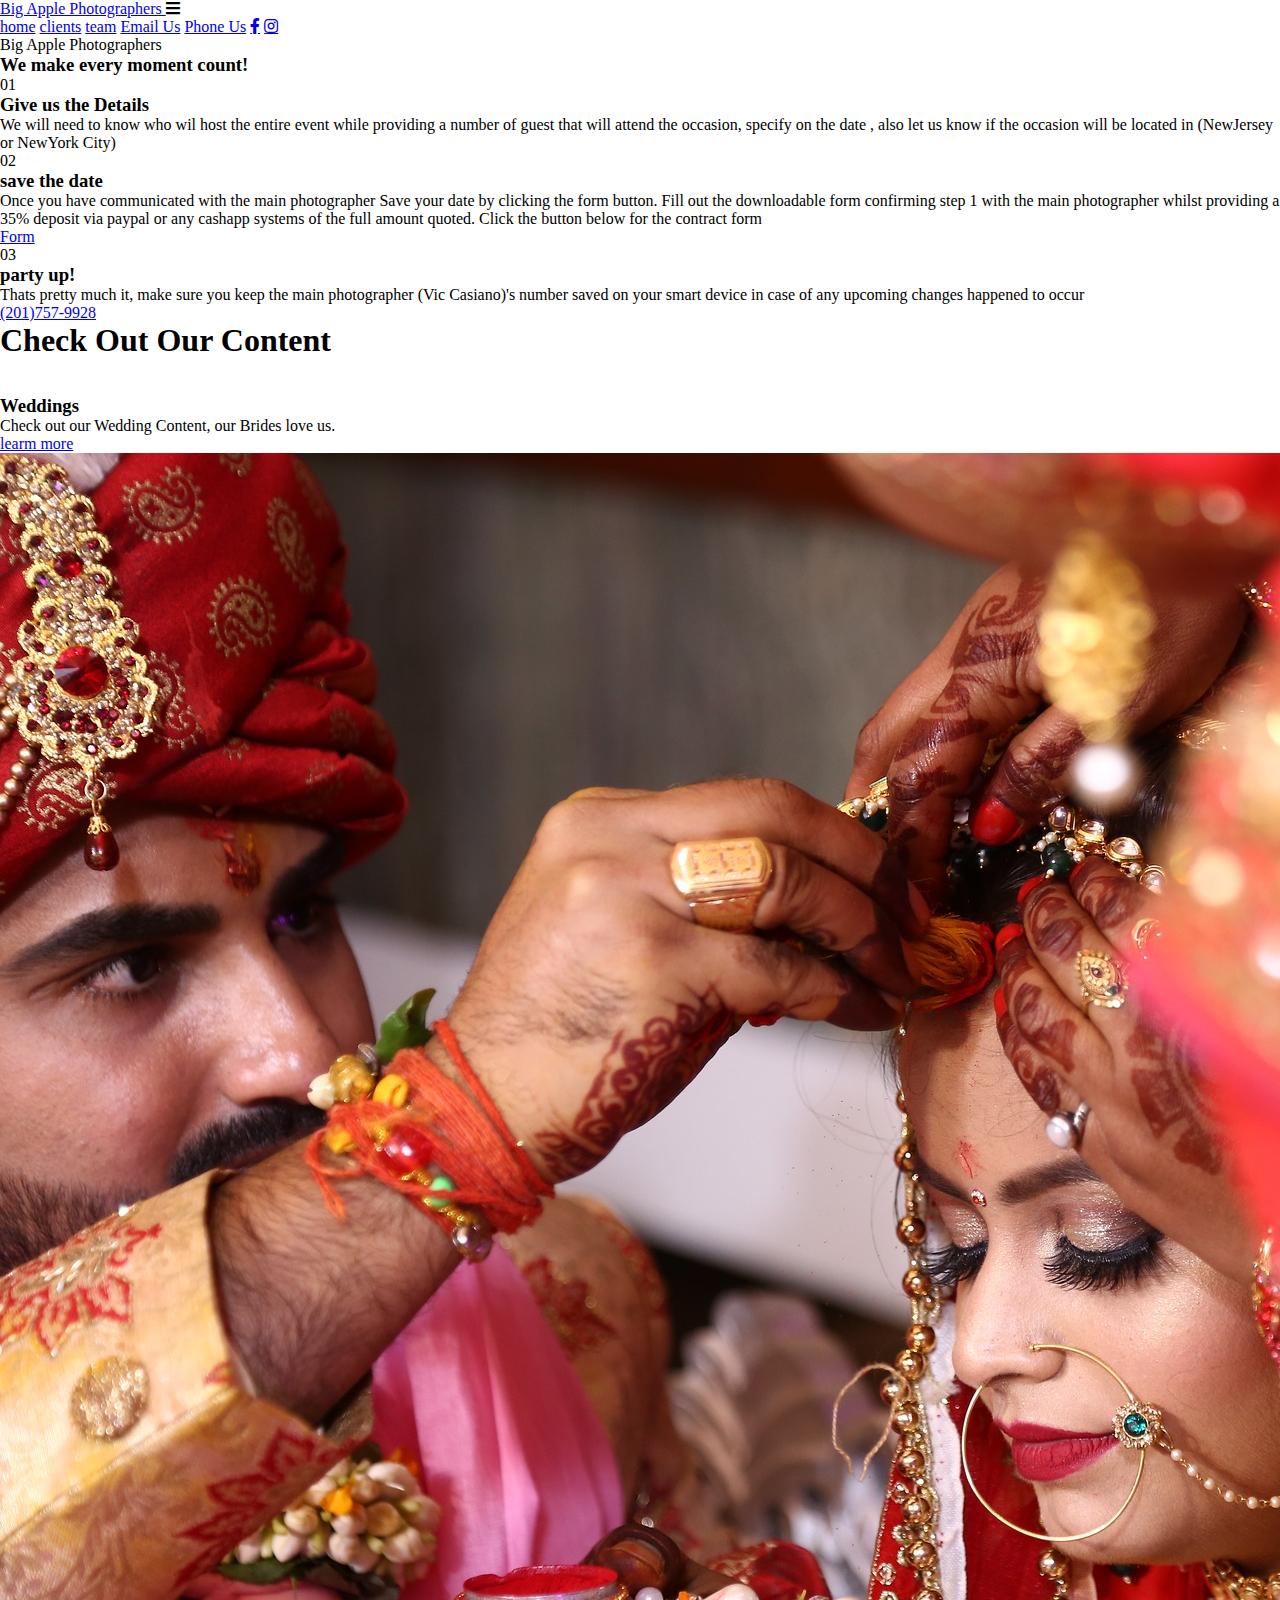
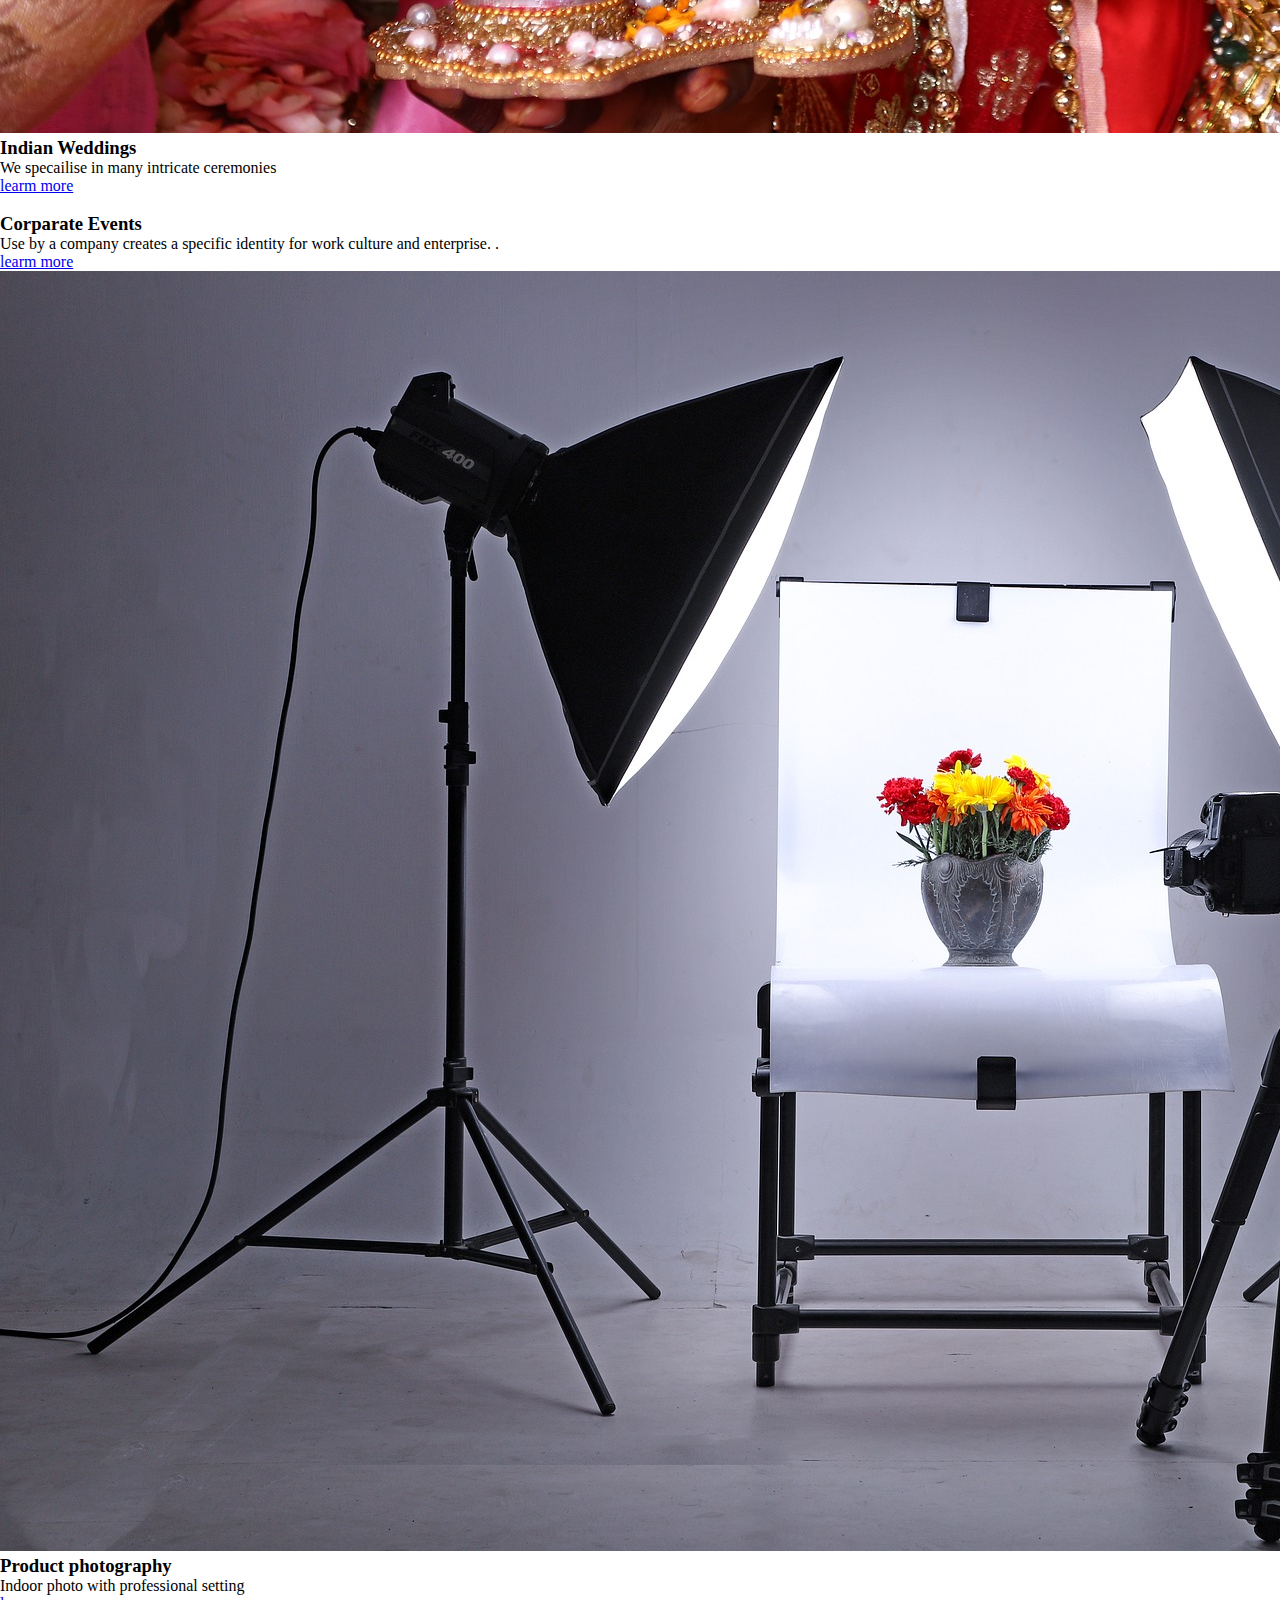
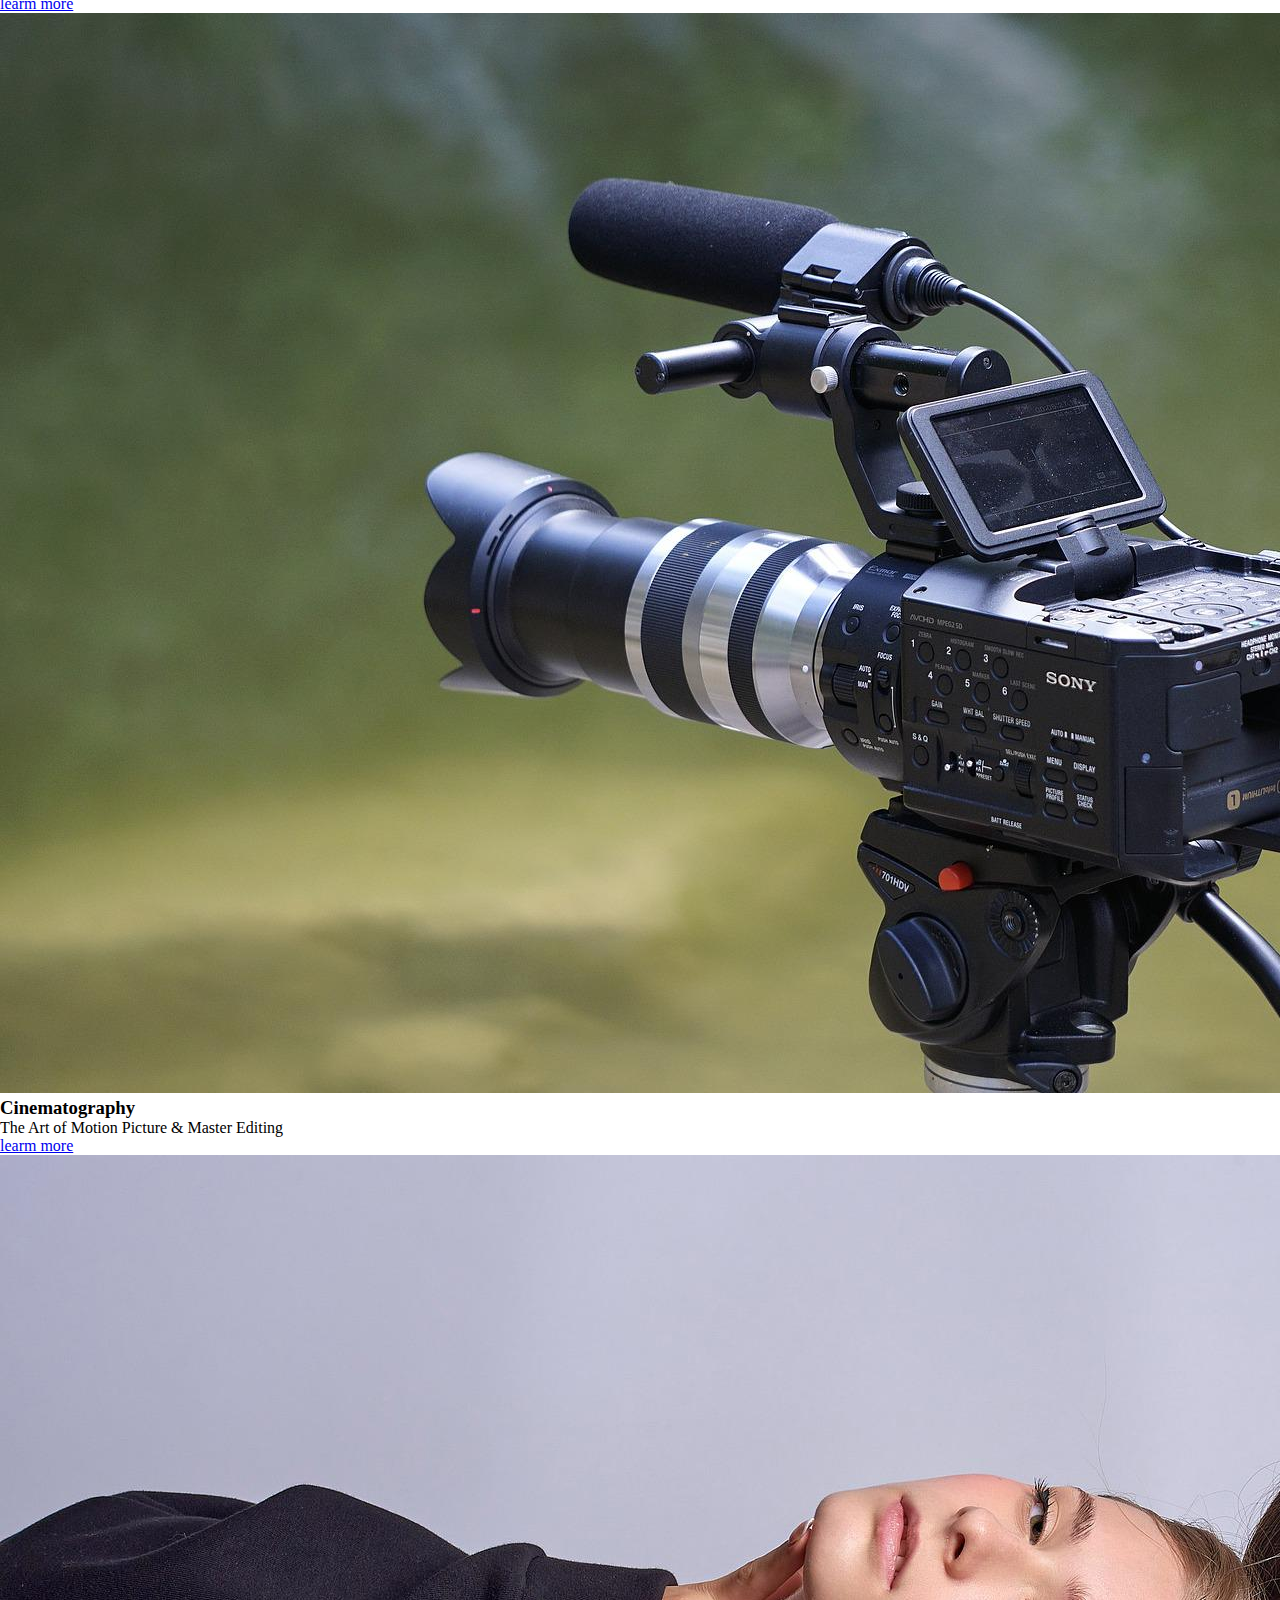
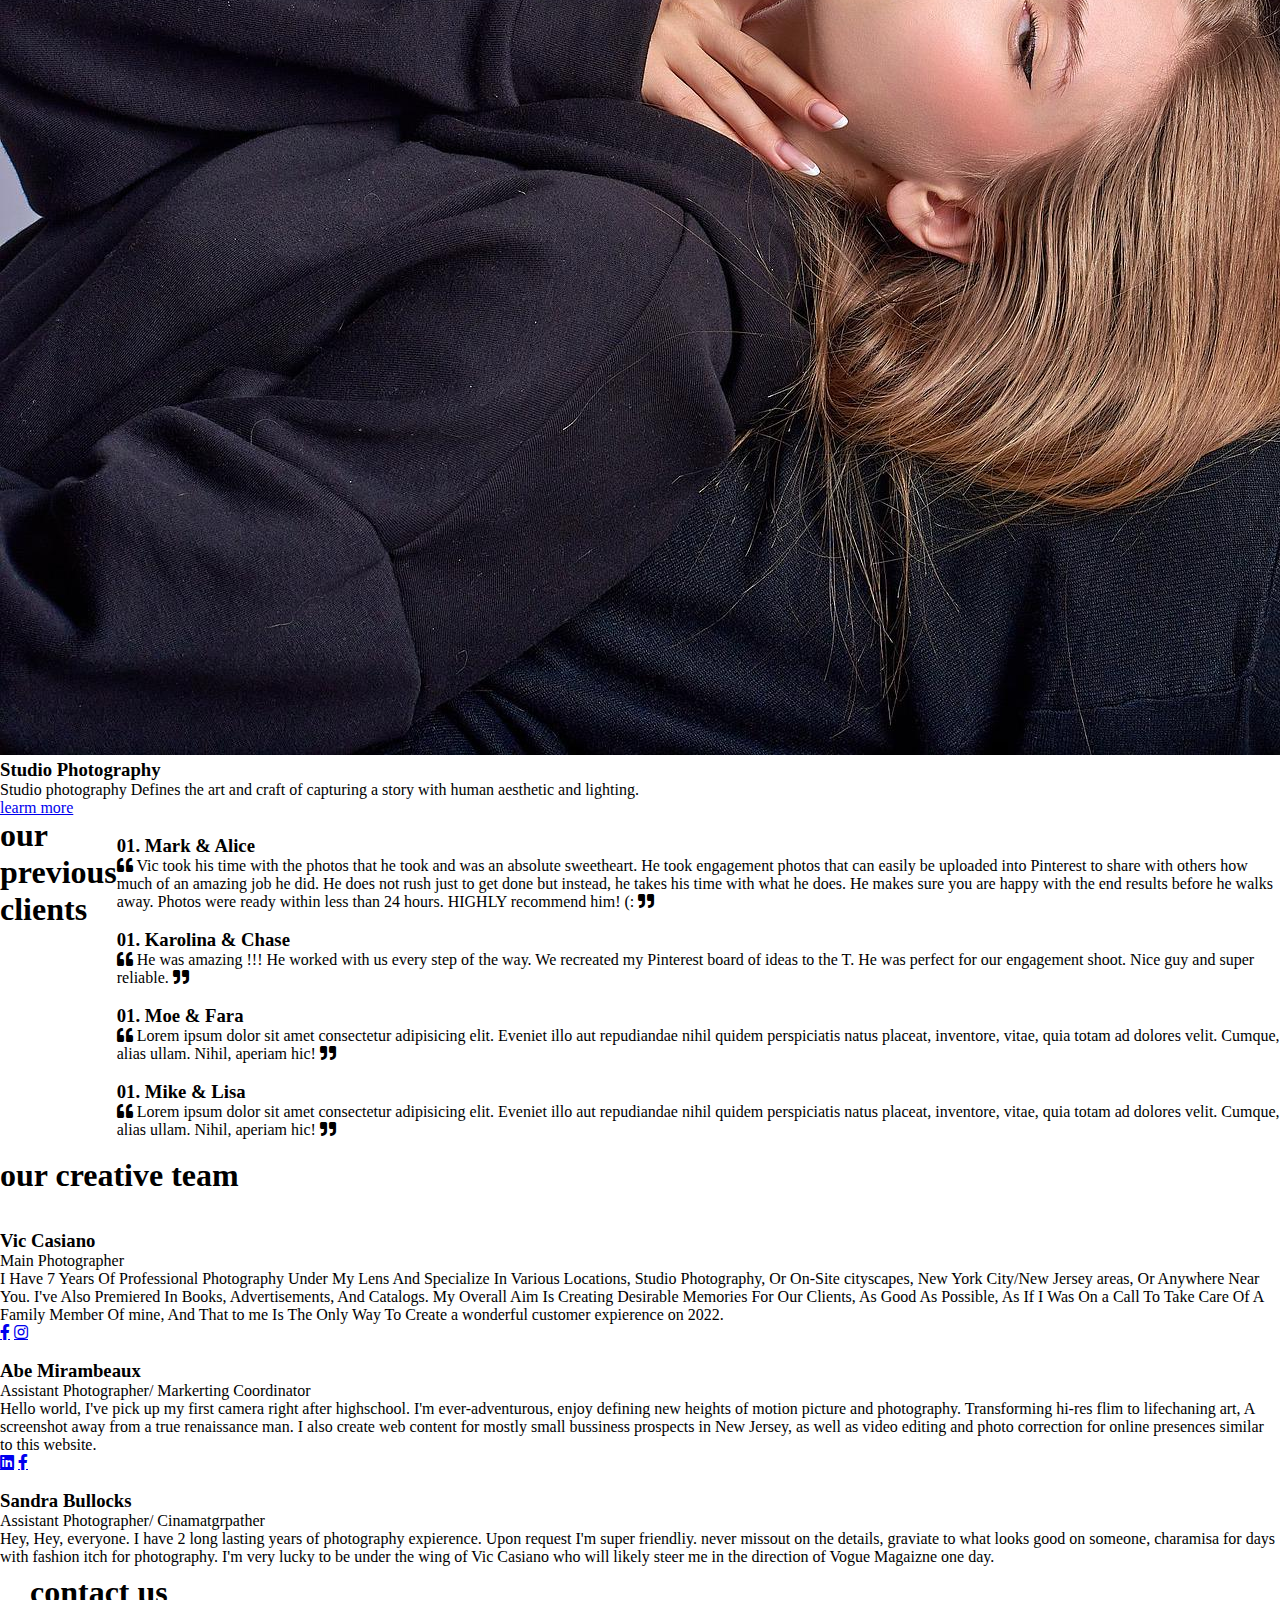
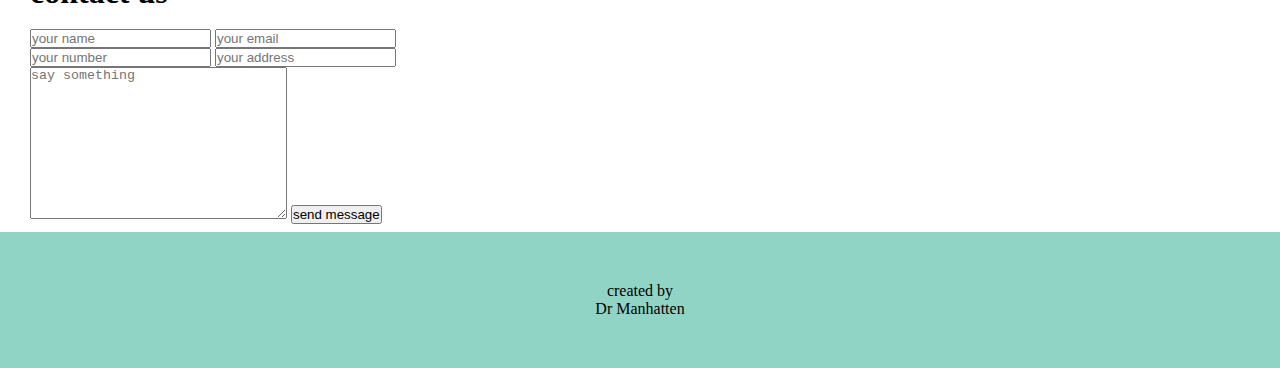
==== index.html @ 522346fd "updates" ====
<!DOCTYPE html>
<html lang="en">
<head>
    <meta charset="UTF-8">
    <meta name="viewport" content="width=device-width, initial-scale=1.0">
    <title>Big Apple Photographers</title>

    <!-- font awesome cdn link  -->
    <link rel="stylesheet" href="https://cdnjs.cloudflare.com/ajax/libs/font-awesome/5.15.3/css/all.min.css">

    <!-- custom css file link  -->
    <link rel="stylesheet" href="style.css">

</head>
<body>
    
<!-- header section starts  -->

<header>

    <a href="#" class="logo">Big Apple Photographers
         </a>
    

    <div id="menu-bar" class="fas fa-bars"></div>
    

    <nav class="navbar">
        <div class="share">
        </div>
        <a href="#home">home</a>
        <a href="#clients">clients</a>
        <a href="#team">team</a>
        <a href="#contact">Email Us</a>
        <a href="tel:2017579928"> Phone Us</a>
        <!-- <a href="#blog">blog</a> -->
        <a href="m.facebook.com/1582740245279983" class="fab fa-facebook-f"></a>
        <a href="https://instagram.com/big__apple_photography?igshid=YmMyMTA2M2Y=" class="fab fa-instagram"></a>
    </nav>

</header>

<!-- header section ends -->

<!-- home section starts  -->

<section class="home" id="home">

    <div class="content">
        <span>Big Apple Photographers</span>
        <h3>We make every moment count!</h3>
        
    </div>

</section>

<!-- home section ends -->

<section class="step-container">

    <div class="step">
        <span>01</span>
        <h3>Give us the Details</h3>
        <p> We will need to know who wil host the entire event while 
            providing a number of guest that will attend the occasion, specify on the date , also let us know if the occasion will be located in (NewJersey or NewYork City) </p>

    </div>

    <div class="step">
        <span>02</span>
        <h3>save the date</h3>
        <p> Once you have communicated  with the main photographer Save your date by clicking the form button. Fill out the downloadable form confirming step 1 with the main photographer whilst providing a 35% deposit via paypal or any cashapp systems of the full amount quoted. Click the button below for the contract form </p>
        <a href="/pages/Abe's Software Engineer Resume (1) (1).pdf" class="btn" download>Form</a>
    </div>

    <div class="step">
        <span>03</span>
        <h3>party up!</h3>
        <p> Thats pretty much it, make sure you keep the main photographer (Vic Casiano)'s number saved  on your smart device in case of any upcoming changes happened to occur</p>
        <a href="tel:646 4503291"> (201)757-9928</a>
 
    </div>

</section>

<!-- vendor section starts  -->

<section class="vendor" id="vendor">

    <div class="heading">
        <h1>Check Out Our Content</h1>
        <img src="images/header-img.png" alt="">
    </div>

    <div class="box-container">

        <div class="box">
            <img src="images/img1.jpg" alt="">
            <div class="info">
                <h3>Weddings</h3>
                <p>Check out our Wedding Content, our Brides love us.</p>
                <a href="http://127.0.0.1:5500/windex.html" class="btn">learm more</a>
            </div>
        </div>

        <div class="box">
            <img src="images/img2.jpg" alt="">
            <div class="info">
                <h3> Indian Weddings</h3>
                <p>We specailise in many intricate ceremonies</p>
                <a href="http://127.0.0.1:5500/windex.html" class="btn">learm more</a>
            </div>
        </div>

        <div class="box">
            <img src="images/img3.jpg" alt="">
            <div class="info">
                <h3>Corparate Events</h3>
                <p>  Use by a company creates a specific identity for work culture and enterprise. . </p>
                <a href="http://127.0.0.1:5500/windex.html" class="btn">learm more</a>
            </div>
        </div>

        <div class="box">
            <img src="images/img4.jpg" alt="">
            <div class="info">
                <h3>Product photography</h3>
                <p> Indoor photo with professional setting </p>
                <a href="http://127.0.0.1:5500/windex.html" class="btn">learm more</a>
            </div>
        </div>

        <div class="box">
            <img src="images/img5.jpg" alt="">
            <div class="info">
                <h3>Cinematography</h3>
                <p>The Art of Motion Picture & Master Editing</p>
                <a href="http://127.0.0.1:5500/windex.html" class="btn">learm more</a>
            </div>
        </div>

        <div class="box">
            <img src="images/img6.jpg" alt="">
            <div class="info">
                <h3>Studio Photography</h3>
                <p>Studio photography Defines the art and craft of capturing a story with human aesthetic and lighting. </p>
                <a href="http://127.0.0.1:5500/windex.html" class="btn">learm more</a>
            </div>
        </div>

    </div>

</section>

<!-- vendor section ends -->

<!-- client section starts  -->

<section class="clients" id="clients">

    <div class="heading">
        <h1>our previous clients</h1>
        <img src="images/header-img.png" alt="">
    </div>

    <div class="row">

        <div class="box-container">
            <div class="box">
                <img src="images/client-1.jpg" alt="">
                <div class="info">
                    <h3>01. Mark & Alice</h3>
                    <p> <i class="fas fa-quote-left"></i> Vic took his time with the photos that he took and was an absolute sweetheart. He took engagement photos that can easily be uploaded into Pinterest to share with others how much of an amazing job he did. He does not rush just to get done but instead, he takes his time with what he does. He makes sure you are happy with the end results before he walks away. Photos were ready within less than 24 hours. HIGHLY recommend him! (: <i class="fas fa-quote-right"></i> </p>
                </div>
            </div>
            <div class="box">
                <img src="images/client-2.jpg" alt="">
                <div class="info">
                    <h3>01. Karolina & Chase </h3>
                    <p> <i class="fas fa-quote-left"></i> He was amazing !!! He worked with us every step of the way. We recreated my Pinterest board of ideas to the T. He was perfect for our engagement shoot. Nice guy and super reliable. <i class="fas fa-quote-right"></i> </p>
                </div>
            </div>
        </div>

        <img src="images/divider.png" class="divider" alt="">

        <div class="box-container">
            <div class="box">
                <div class="info">
                    <h3>01. Moe & Fara</h3>
                    <p> <i class="fas fa-quote-left"></i> Lorem ipsum dolor sit amet consectetur adipisicing elit. Eveniet illo aut repudiandae nihil quidem perspiciatis natus placeat, inventore, vitae, quia totam ad dolores velit. Cumque, alias ullam. Nihil, aperiam hic! <i class="fas fa-quote-right"></i> </p>
                </div>
                <img src="images/client-3.jpg" alt="">
            </div>
            <div class="box">
                <div class="info">
                    <h3>01. Mike & Lisa</h3>
                    <p> <i class="fas fa-quote-left"></i> Lorem ipsum dolor sit amet consectetur adipisicing elit. Eveniet illo aut repudiandae nihil quidem perspiciatis natus placeat, inventore, vitae, quia totam ad dolores velit. Cumque, alias ullam. Nihil, aperiam hic! <i class="fas fa-quote-right"></i> </p>
                </div>
                <img src="images/client-4.jpg" alt="">
            </div>
        </div>

    </div>

</section>

<!-- client section ends -->

<!-- team section starts  -->

<section class="team" id="team">

    <div class="heading">
        <h1>our creative team</h1>
        <img src="images/header-img.png" alt="">
    </div>

    <div class="box-container">

        <div class="box">
            <img src="images/team-1.png" alt="">
            <h3>Vic Casiano</h3>
            <span>Main Photographer</span>
            <p> I Have 7 Years Of Professional Photography Under My Lens And Specialize In Various Locations, Studio Photography, Or On-Site cityscapes, New York City/New Jersey areas, Or Anywhere Near You. I've Also Premiered In Books, Advertisements, And Catalogs. My Overall Aim Is Creating Desirable Memories For Our Clients, As Good As Possible, As If I Was On a Call To Take Care Of A Family Member Of mine, And That to me Is The Only Way To Create a wonderful customer expierence on 2022.

            </p>
            <div class="share">
                <a href="#" class="fab fa-facebook-f"></a>
                <a href="#" class="fab fa-instagram"></a>
            </div>
        </div>
        <div class="box">
            <img src="images/team-2.png" alt="">
            <h3>Abe Mirambeaux</h3>
            <span>Assistant Photographer/ Markerting Coordinator</span>
            <p>  Hello world, I've pick up my first camera right after highschool. I'm ever-adventurous, enjoy defining new heights of motion picture and photography. Transforming hi-res flim to lifechaning art, A screenshot away 
               from a true renaissance man. I also create web content for mostly small bussiness prospects in New Jersey, as well as video editing and photo correction for online presences similar to this website. </p>
            <div class="share">
                <a href="#" class="fab fa-linkedin"></a>
                <a href="#" class="fab fa-facebook-f"></a>
            </div>
        </div>
        <div class="box">
            <img src="images/team-3.png" alt="">
            <h3>Sandra Bullocks</h3>
            <span>Assistant Photographer/ Cinamatgrpather </span>
            <p>            <p> Hey, Hey, everyone. I have 2 long lasting years of photography expierence. Upon request I'm super friendliy. never missout on the details, graviate to  what looks good on someone, charamisa for days with fashion itch for photography. I'm very lucky to be under the wing of Vic Casiano who will likely steer me in the direction of Vogue Magaizne one day.</p></p>
            <div class="share">
                
            </div>
        </div>

    </div>

</section>

<!-- team section ends -->

<!-- contact section starts  -->

<section class="contact" id="contact">

    <div class="heading">
        <h1>contact us</h1>
        <img src="images/header-img.png" alt="">
    </div>

    <form action="">
        <div class="inputBox">
            <input type="text" placeholder="your name">
            <input type="email" placeholder="your email">
        </div>
        <div class="inputBox">
            <input type="number" placeholder="your number">
            <input type="text" placeholder="your address">
        </div>
        <textarea placeholder="say something" name="" id="" cols="30" rows="10"></textarea>
        <input type="submit" value="send message" class="btn">
    </form>

</section>

<!-- contact section ends -->

<!-- blog section starts  -->

<!-- <section class="blog" id="blog">

    <div class="heading">
        <h1>Our Blogs Coming Soon</h1>
        <img src="images/header-img.png" alt="">
    </div>

    <div class="box-container">

        <div class="box">
            <img src="images/blog-1.jpg" alt="">
            <div class="info">
                <h3> <span>01. </span> blog title goes here </h3>
                <p>Lorem, ipsum dolor sit amet consectetur adipisicing elit. Cumque praesentium odio a voluptate. Eaque vel ab dolorem, earum optio aliquam.</p>
                <a href="#" class="btn">learn more</a>
            </div>
        </div>
        <div class="box">
            <img src="images/blog-2.jpg" alt="">
            <div class="info">
                <h3> <span>02. </span> blog title goes here </h3>
                <p>Lorem, ipsum dolor sit amet consectetur adipisicing elit. Cumque praesentium odio a voluptate. Eaque vel ab dolorem, earum optio aliquam.</p>
                <a href="#" class="btn">learn more</a>
            </div>
        </div>
        <div class="box">
            <img src="images/blog-3.jpg" alt="">
            <div class="info">
                <h3> <span>03. </span> blog title goes here </h3>
                <p>Lorem, ipsum dolor sit amet consectetur adipisicing elit. Cumque praesentium odio a voluptate. Eaque vel ab dolorem, earum optio aliquam.</p>
                <a href="#" class="btn">learn more</a>
            </div>
        </div>

    </div>

</section> -->

<!-- blog section ends-->

<!-- footer section  -->

<div class="footer"> created by <span> Dr Manhatten </span>  </div>

























<script> 

let menu = document.querySelector('#menu-bar');
let navbar = document.querySelector('.navbar');

menu.addEventListener('click', () =>{
    menu.classList.toggle('fa-times');
    navbar.classList.toggle('nav-toggle');
});

window.onscroll = () =>{
    menu.classList.remove('fa-times');
    navbar.classList.remove('nav-toggle');
}

</script>


</body>
</html>
---- style.css ----
* {
    margin: 0;
    padding: 0;
}

.text-left{
margin-bottom: 100px;
margin-left: 140px;
}

.text-inner{
    margin-left: 10px 
}


.banner {
    background-color: blue;
    height: 80vh;
    min-height: 600px;
    background-image: url('https://i.ibb.co/HNvHSyV/image-header.jpg');
    background-position: center bottom;
    background-size: cover;
    display: flex;
    flex-direction: column;
}

.header {
    height: 60px;
    display: flex;
    justify-content: space-between;
    align-items: center;
    padding-left: 20px;
    padding-right: 20px;
}

.menu {
    display: flex;
    font-size: 20px;
    color: white;
    align-items: center;
}

.menu span {
    margin-right: 30px;
    cursor: pointer;
}

.contact {
    background-color: white;
    color: black;
    padding: 8px 30px;
    border-radius: 20px;
    cursor: pointer;
    transition: 0.2s all ease-in-out;
}

.contact:hover {
    background-color: antiquewhite;
}

.main {
    display: flex;
    flex-direction: column;
    align-items: center;
    justify-content: center;
    font-size: 40px;
    flex-grow: 1;
    color: white;
    font-weight: bold;
    margin-bottom:240px;
}

.arrow {
    margin-top: 60px;
}

.section1, .section2 {
    display: flex;
    height: 350px;
}

.section1 img {
    width: 100%;
    height: 100%;
    object-fit: cover;
}

.section1 .left {
    display: flex;
    align-items: center;
    justify-content: center;
}

.section1 .text-container {
    width: 70%;
}

.section2 .left{
   
  image-rendering: url("./assets/project.png");
    background-position: center top;
    background-size: cover;
    display: flex;
    flex-direction: column;
    align-items: center;
    justify-content: flex-end;
}


.bg-color{
    background-color: #94a7dd;
}


.image-size{
    height: 20px;
    width: 40px;
}



.left h1 {
    font-size: 40px;
    margin-bottom: 16px;
}

.left p {
    color: #848391;
    line-height: 1.8;
    font-family: Arial, Helvetica, sans-serif;
    margin-bottom: 16px;
}

.left .button {
    display: flex;
    align-items: center;
    cursor: pointer;
}

.left div img {
    width: 120px;
}

.left, .right, .ndright {
    flex: 1;
}


.lefty{
    width: 20%;
}

.bg-color{
    background-color: rgb(70, 202, 255);
}

.ndright{
    width:90%;
    height:90%;
}

.right-inner{
margin-left: 200px;
margin-top: 140px;

}


 .right img {

    width: 90%;
    height: 90%;
    margin-bottom: 40%;
    margin-top: 4%;
    margin-left: 5%;
    object-fit: cover;
}

.left img {
    width: 90%;
    height: 52%;
    object-fit: cover;
}



.client-image {

    width: 140px;
    height: 140px;
    border-radius: 50%;
    overflow: hidden;
}

.client-image img {
    width: 100%;
    height: 100%;
    object-fit: cover;
}

.testimonials {
    display: flex;
    flex-direction: column;
    align-items: center;
    background-color: #FFFBF8;
    padding-top: 50px;
    padding-bottom: 50px;
    padding-left: 50px;
    padding-right: 50px;
}

.testimonials h1 {
    color: #A0A1A2;
    font-size:20px;
    margin-bottom: 40px;
}

.clients {
    display: flex;
    justify-content: space-between;
}

.clients .client {
    display: flex;
    flex-direction: column;
    flex: 0.3;
    align-items: center;
}

.client .client-image {
    margin-bottom: 30px;
}

.client p {
    text-align: center;
    margin-bottom: 30px;
    color: #848391;
    line-height: 1.8;
    font-family: Arial, Helvetica, sans-serif;
}

.client .details {
    text-align: center;
}

.client h4 {
    color: #A0A1A2;
    margin-top: 8px;
}

.examples {
    display: flex;

}

.examples div {
    flex: 0.25;
}

.examples img {
    width: 100%;
    height: 100%;
    object-fit: cover;
}

.footer {
    background-color: #90D4C5;
    display: flex;
    flex-direction: column;
    align-items: center;
    padding-top: 50px;
    padding-bottom: 50px;
}

.footer .logo {
    color: #2D7465;
}

.footer-navigation {
    color: #4F9485;
    margin-top: 30px;
    font-weight: bold;
}

.footer-navigation span{
    padding: 8px;
    cursor: pointer;
}

.footer-navigation span:hover {
    color: #2D7465;
}

.footer .social-media {
    margin-top: 60px;
}

.social-media img {
    padding: 4px;
}

.section2 h1 {
    color: #24554A;
    font-size: 18px;
    font-weight: bold;
}

.section2 .left p {
    text-align: center;
    color: #589688;
    font-weight: bold;
    font-size: 12px;
    width: 60%;
}

.section2 .right p {
    text-align: center;
    color: #589688;
    font-weight: bold;
    font-size: 12px;
    width: 60%;
}





.GFG {
    background-color: white;
  border-radius: 10px;
    width: 140px;
    height: 25px;
    color: green;
  

 

    background-image: url(https://i.ibb.co/TB2DVgK/learnmore.png);
    background-repeat: no-repeat;
    }


    @media (max-width:765.98px ){
        .main{
            
            margin-left: 120px;
            font-size: 30px;
        }
        
    }

@media (max-width: 575.98px) {

 
    .section1 {
        flex-direction: column;
        height: auto;
    }

    .section1 .left {
        padding-bottom: 20px;
        padding-top: 20px;
    }

    .examples {
        flex-wrap: wrap;
    }

    .examples div {
        flex: 0.5;
        flex-basis: 50%;
    }

    .clients {
        flex-direction: column;
    }
    .clients .client {
        margin-top: 50px;
    }
}

.logo{
    margin-top: 40px;
    width:140px;

    animation: rotation 2s infinite linear;



}

@keyframes rotation {
    from {
      transform: rotate(0deg);
    }
    to {
      transform: rotate(359deg);
    }

}
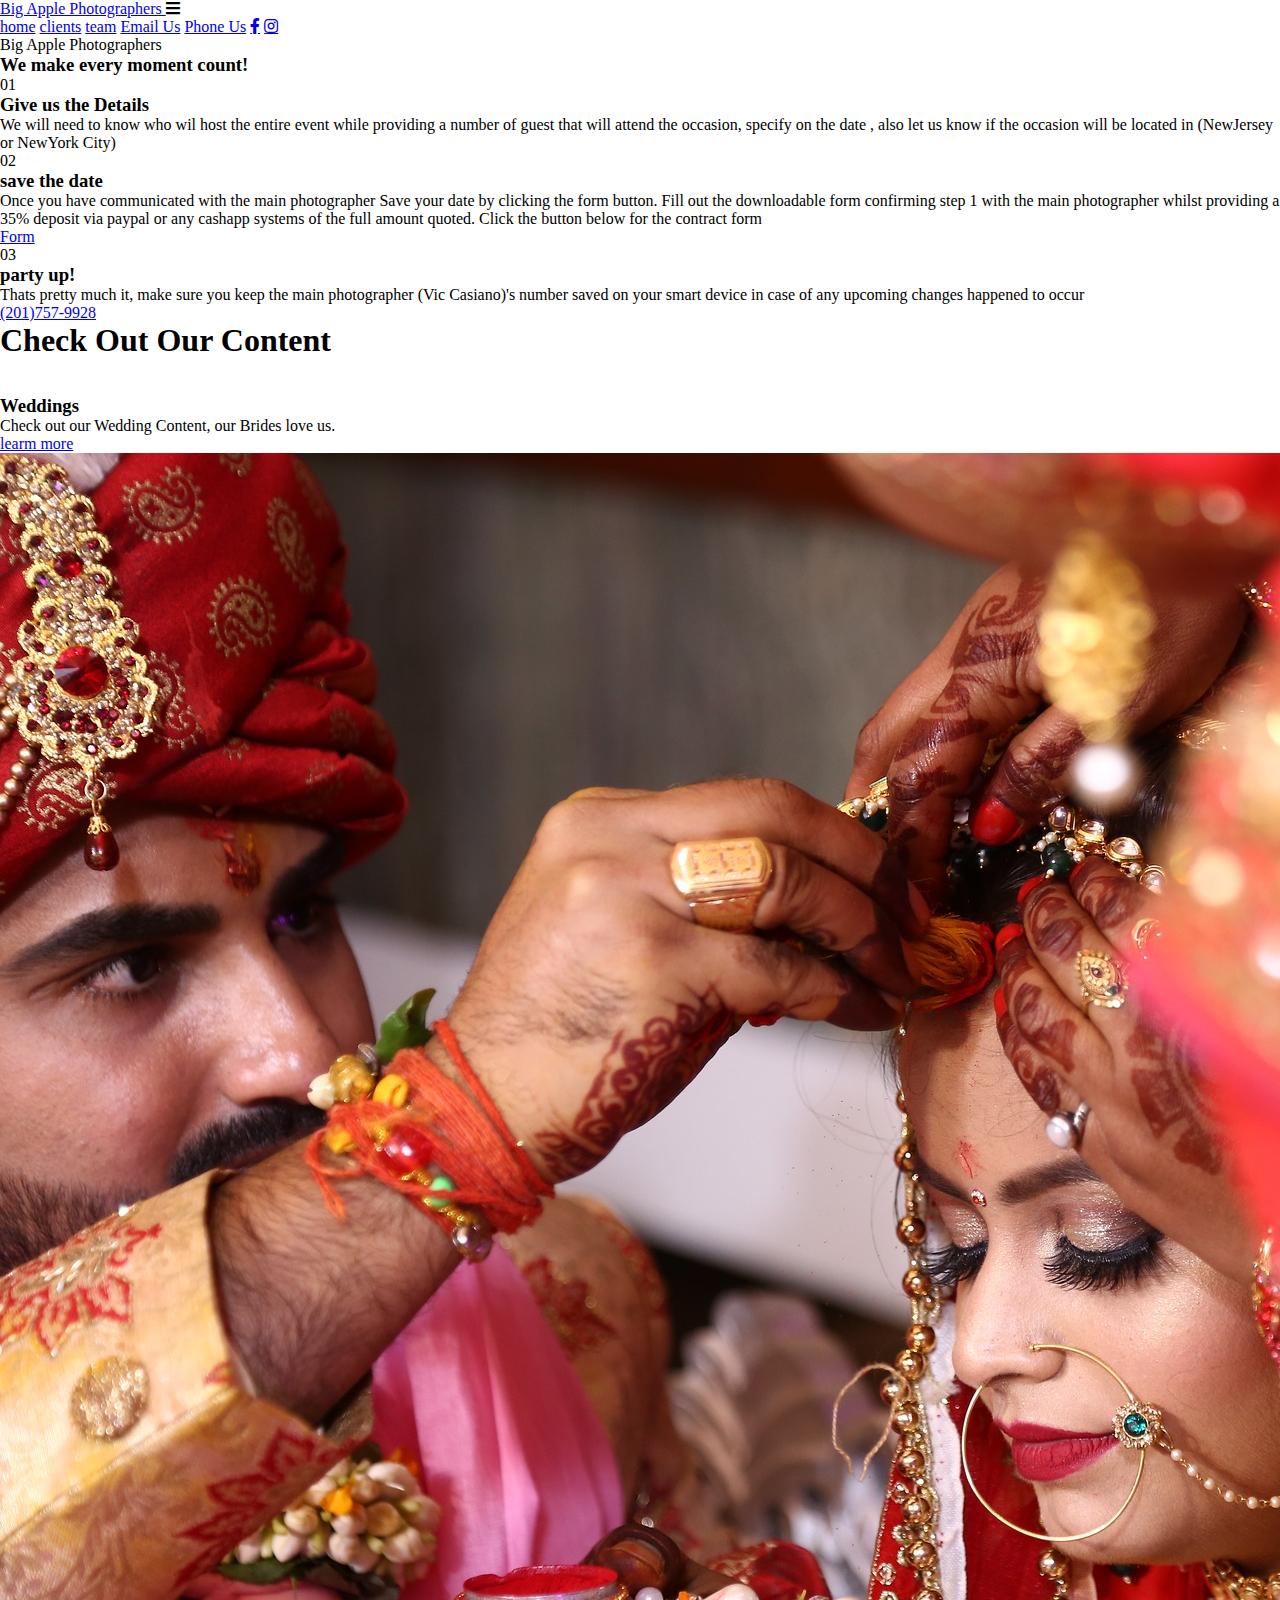
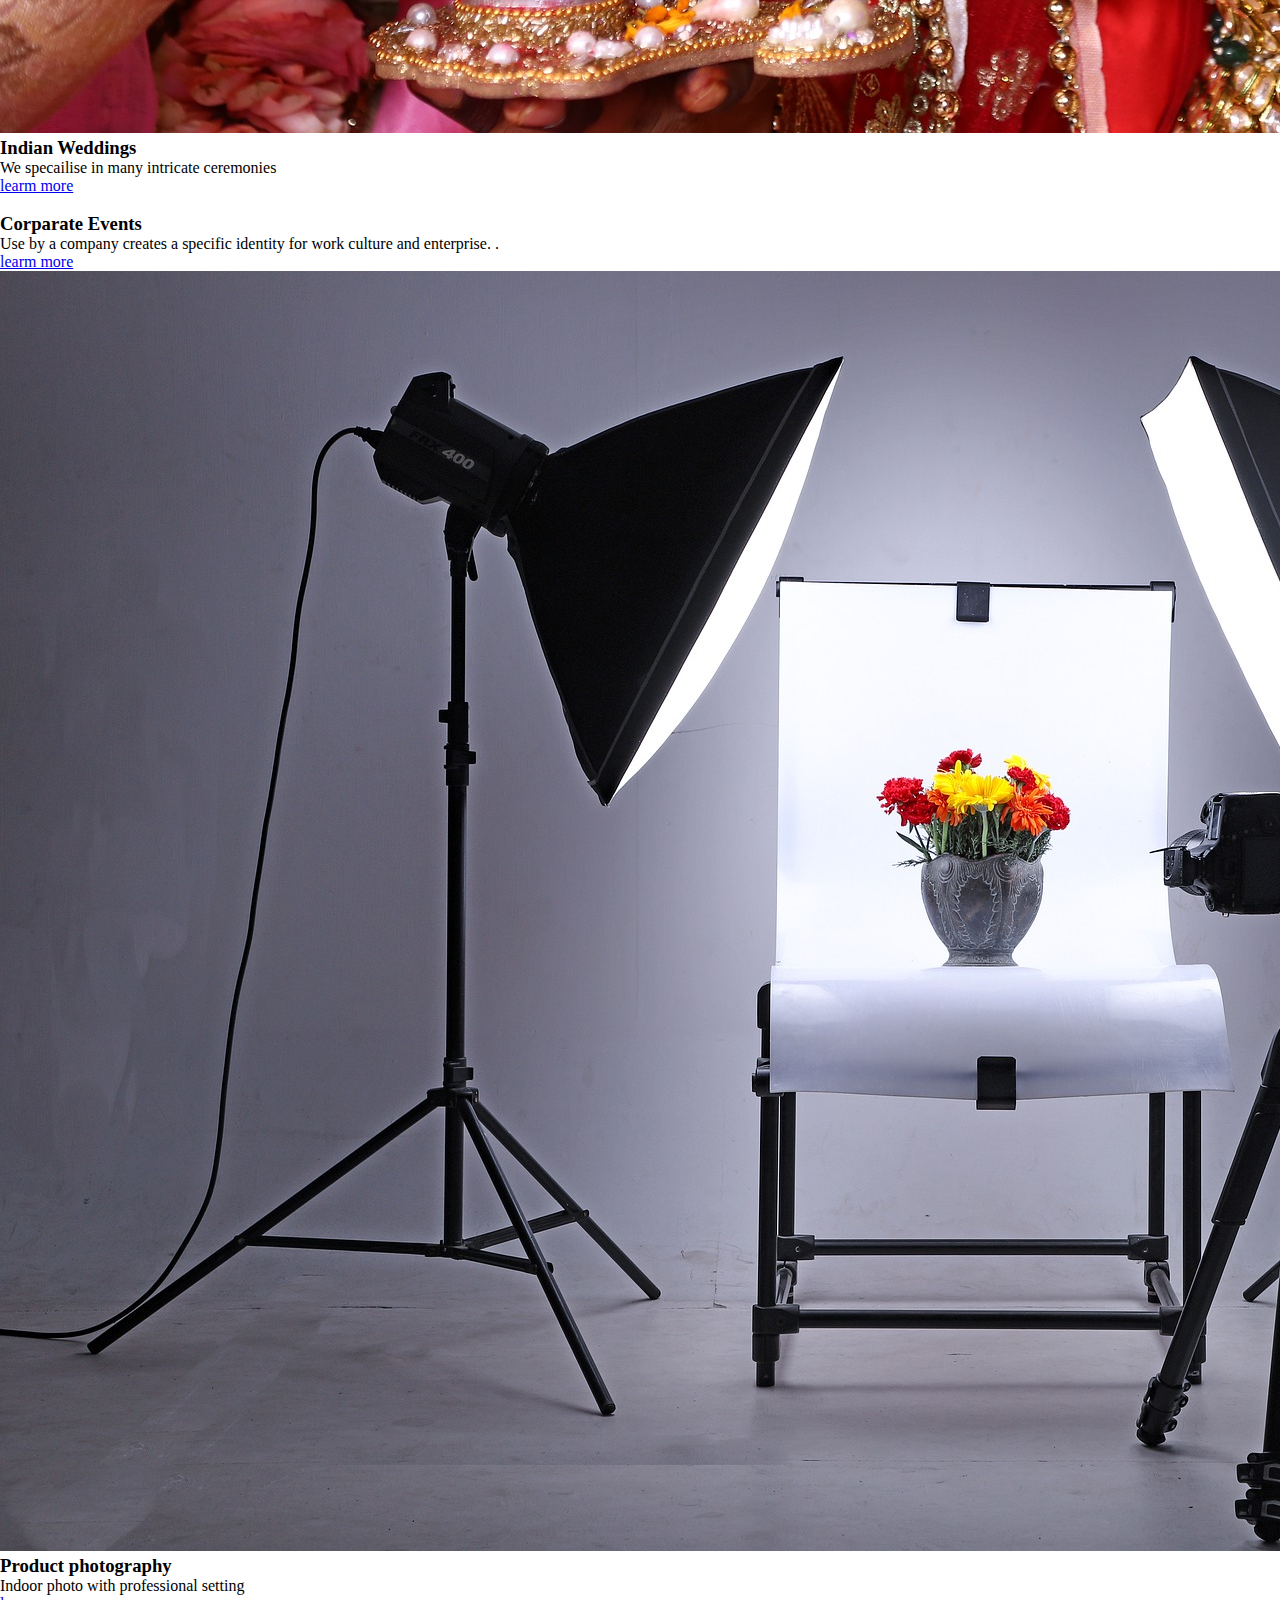
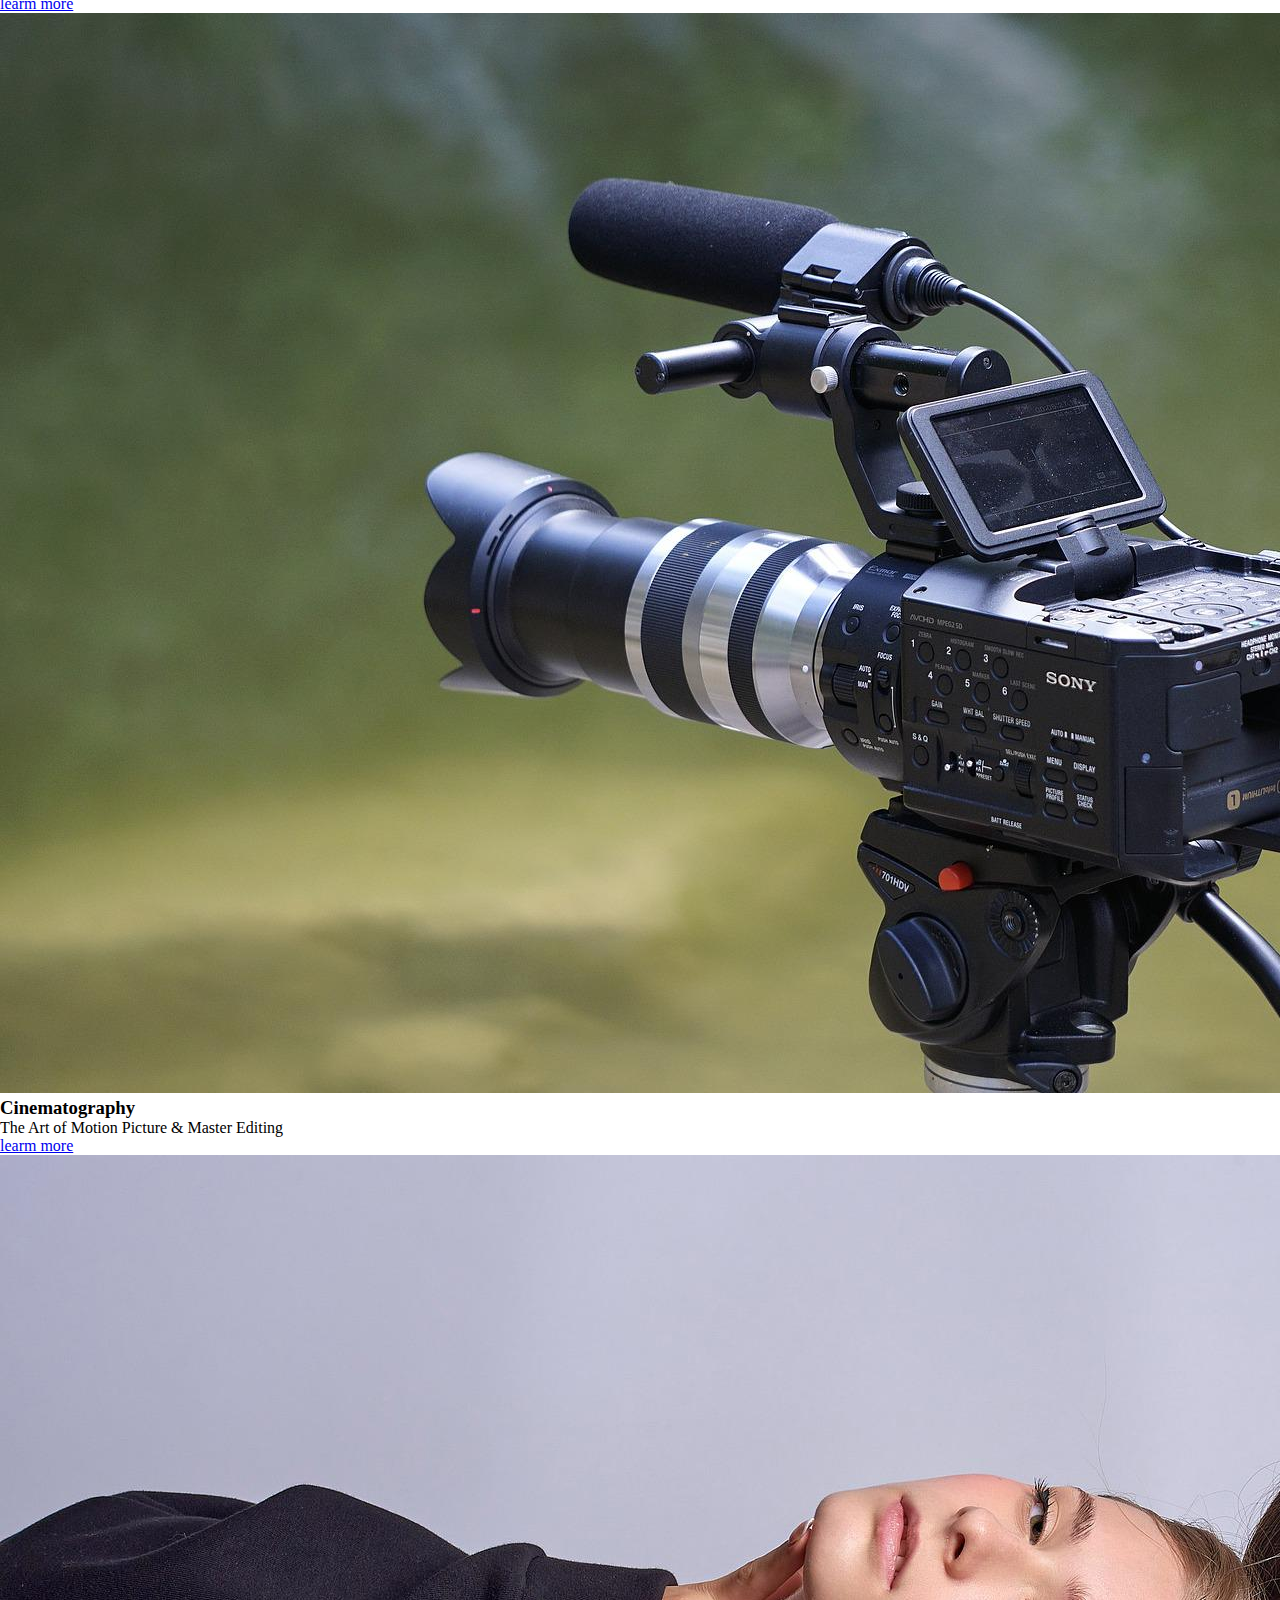
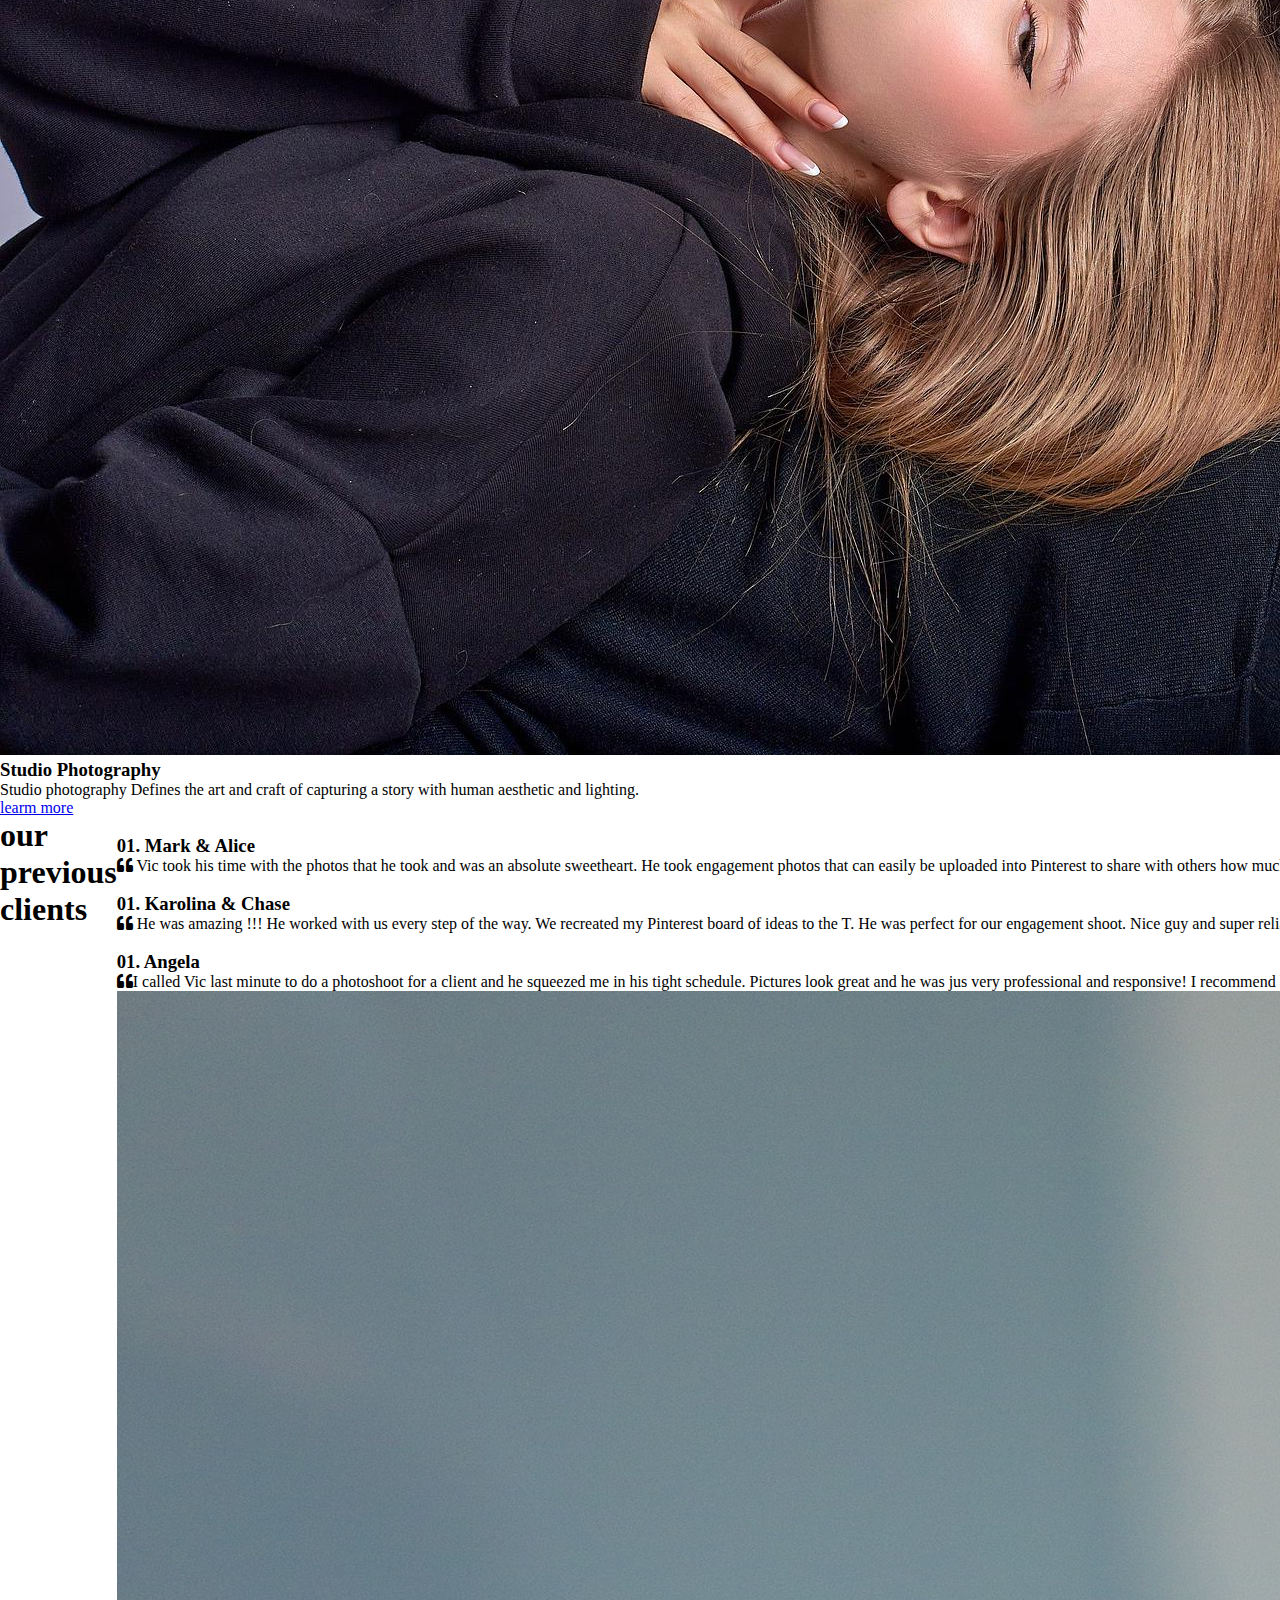
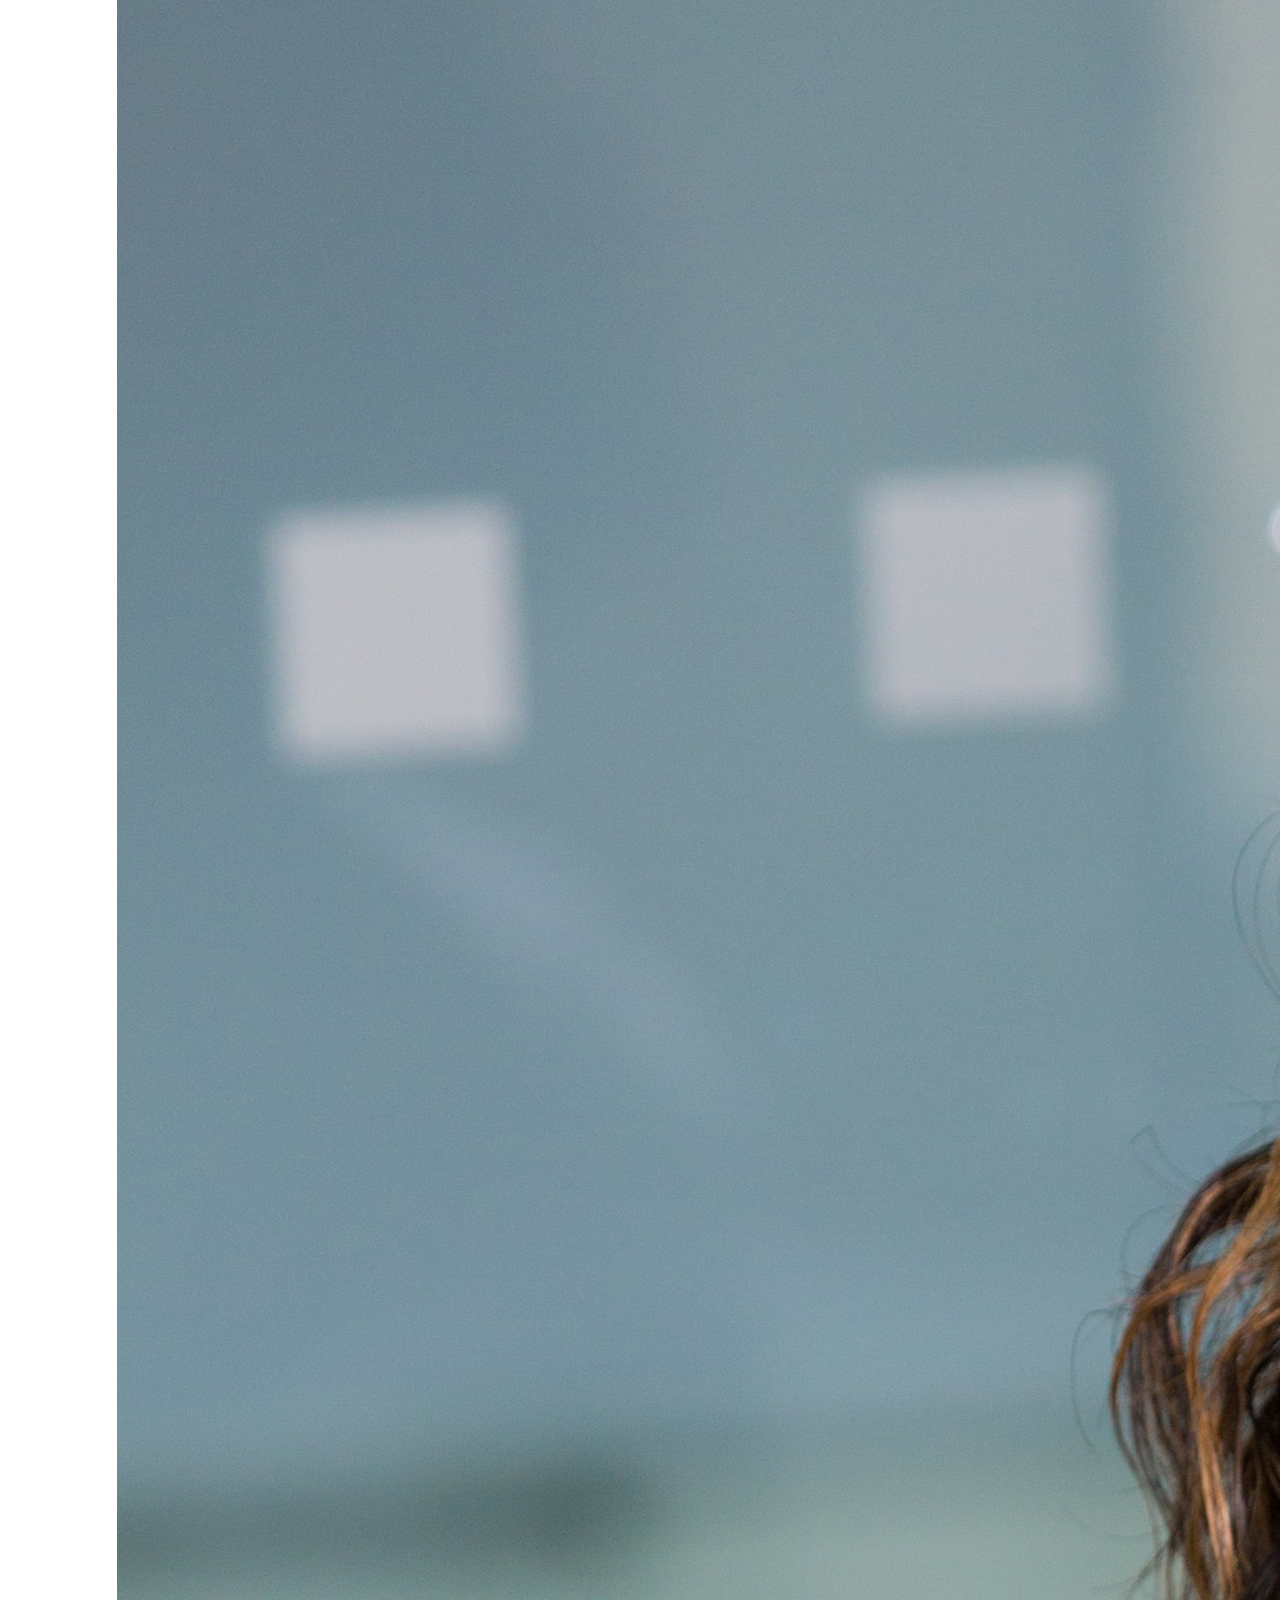
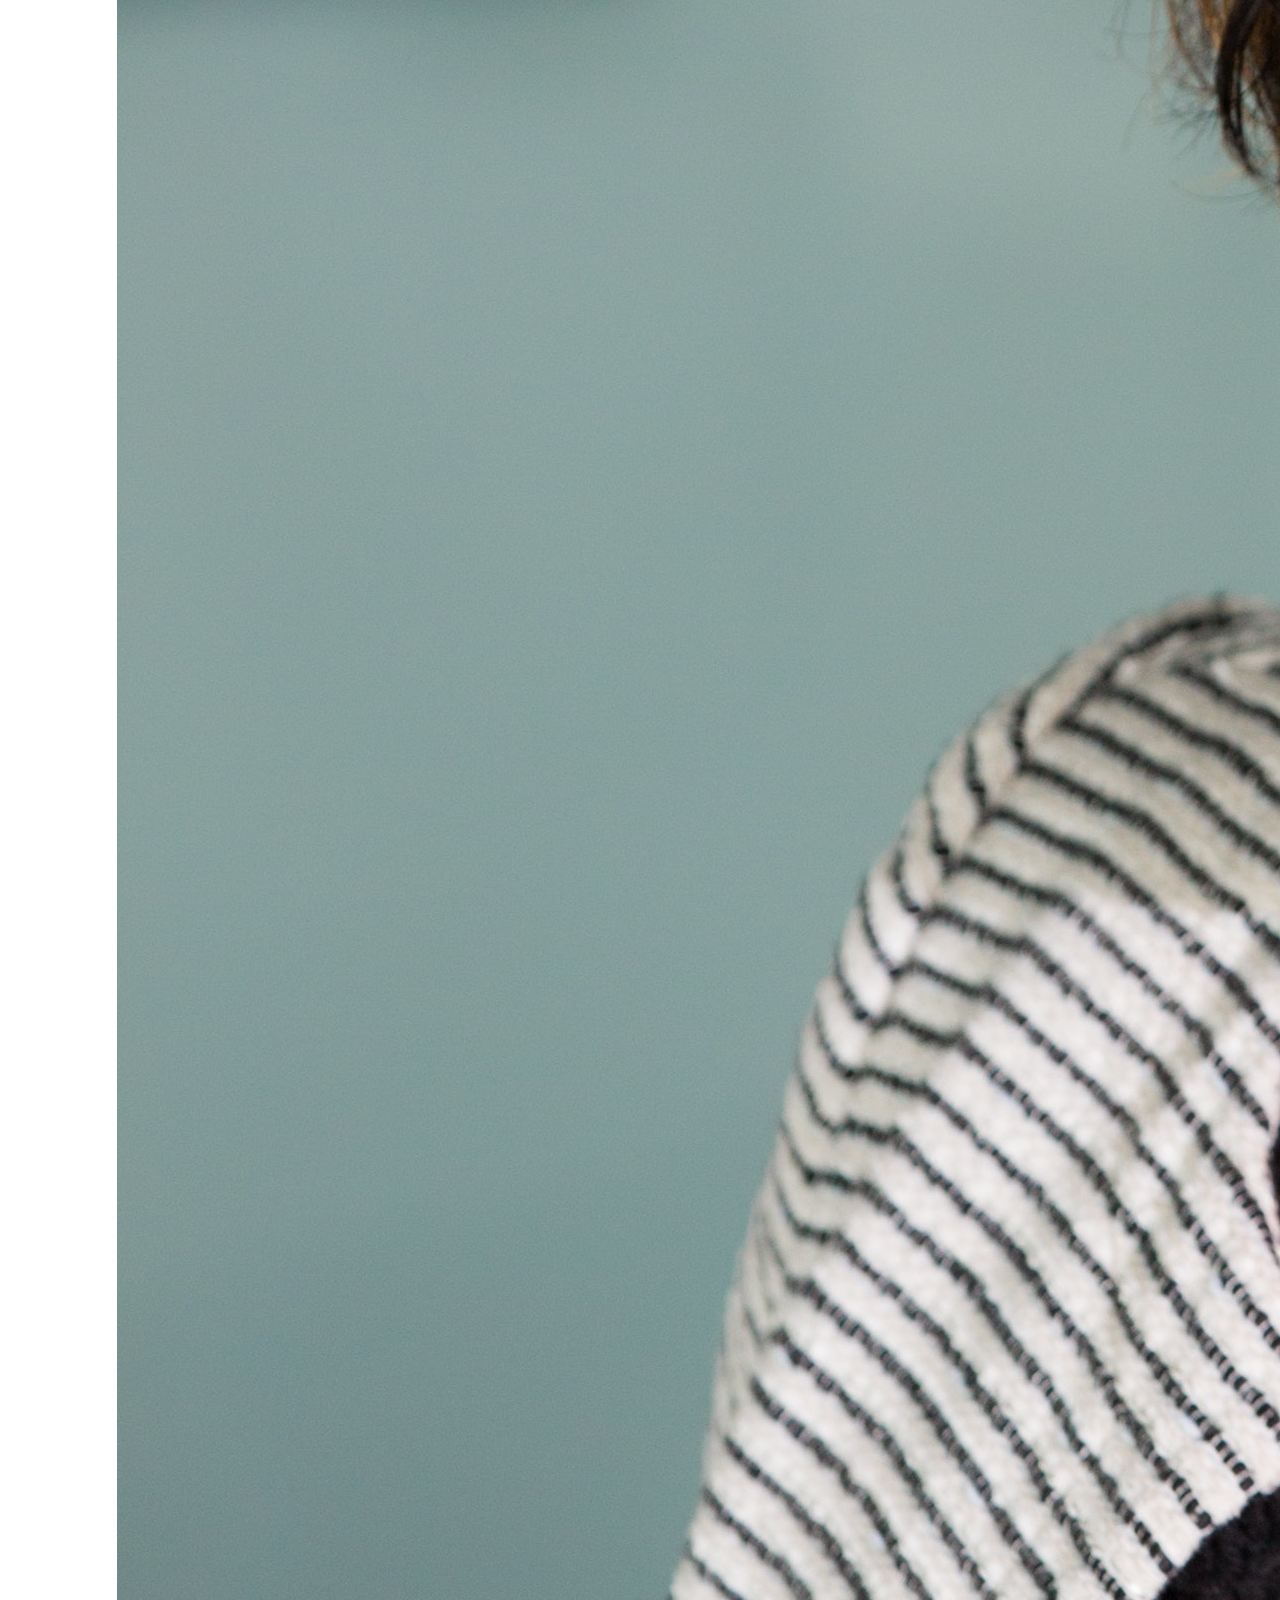
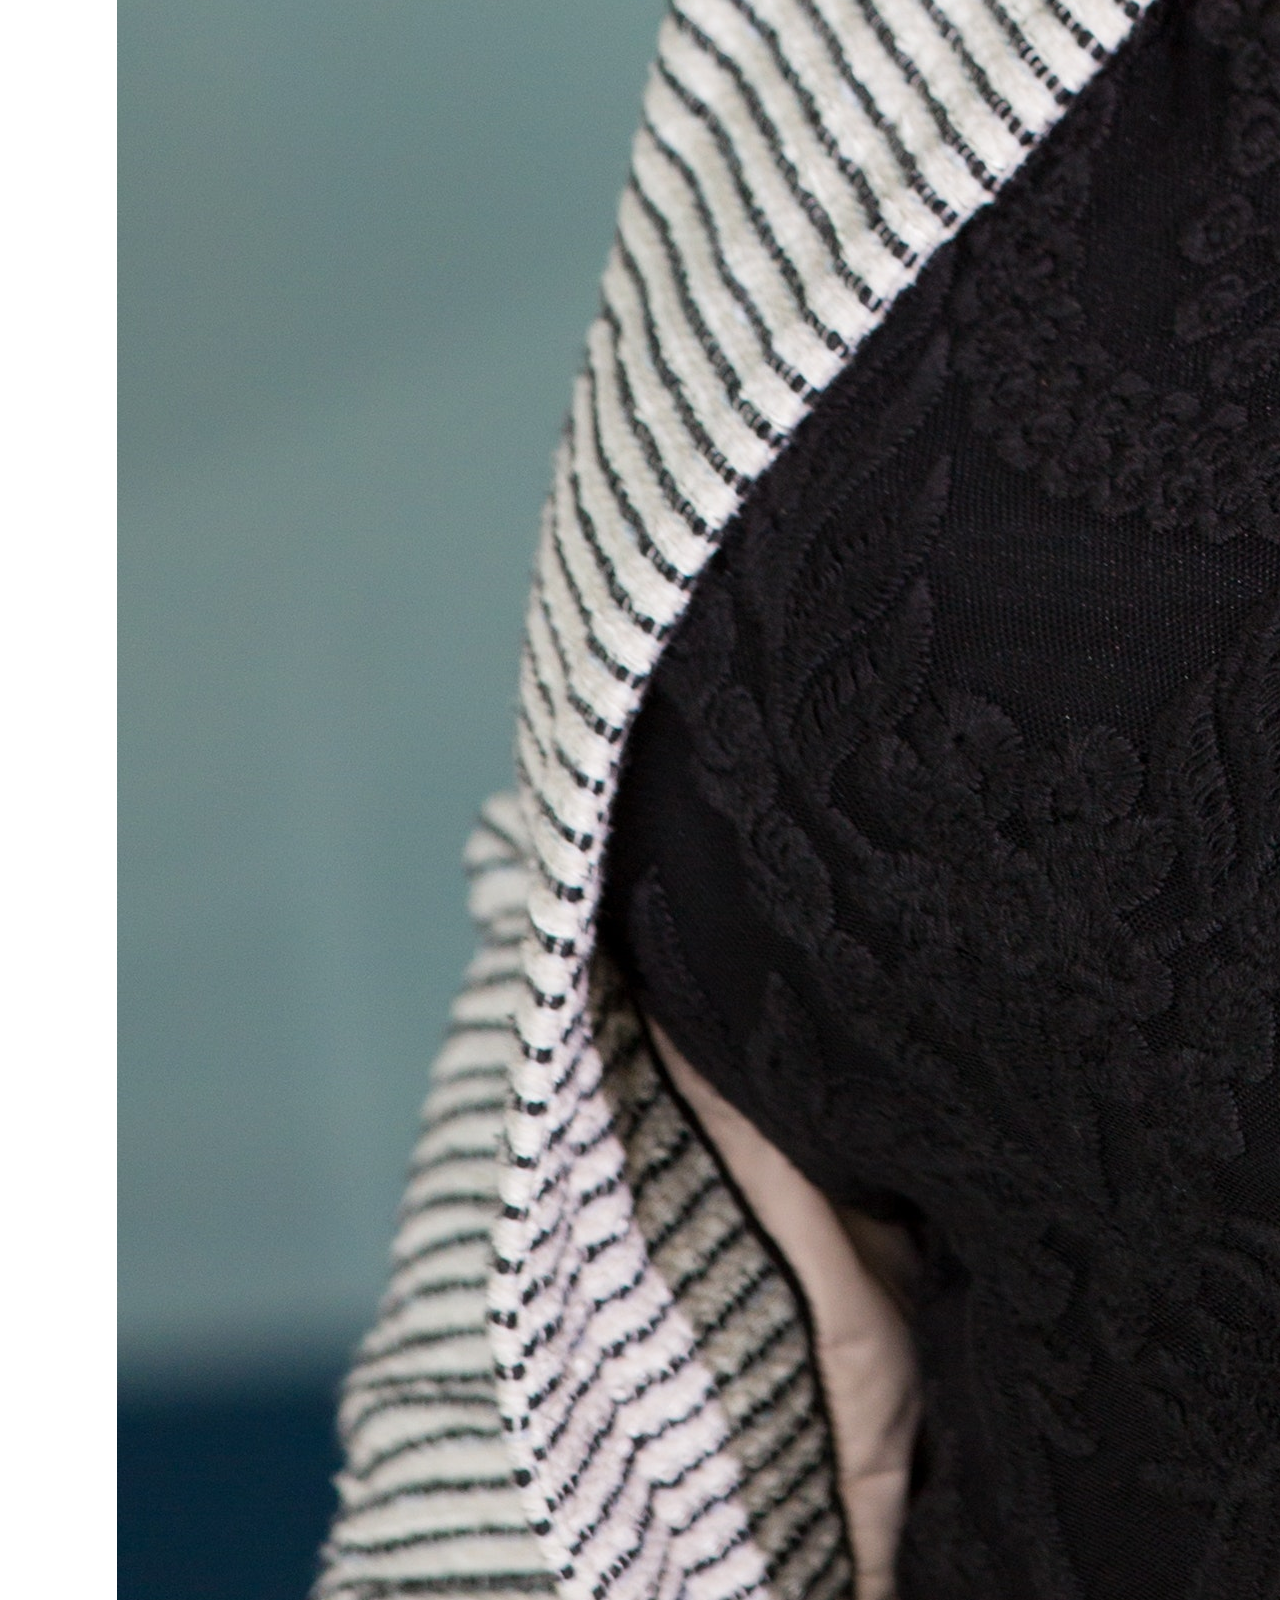
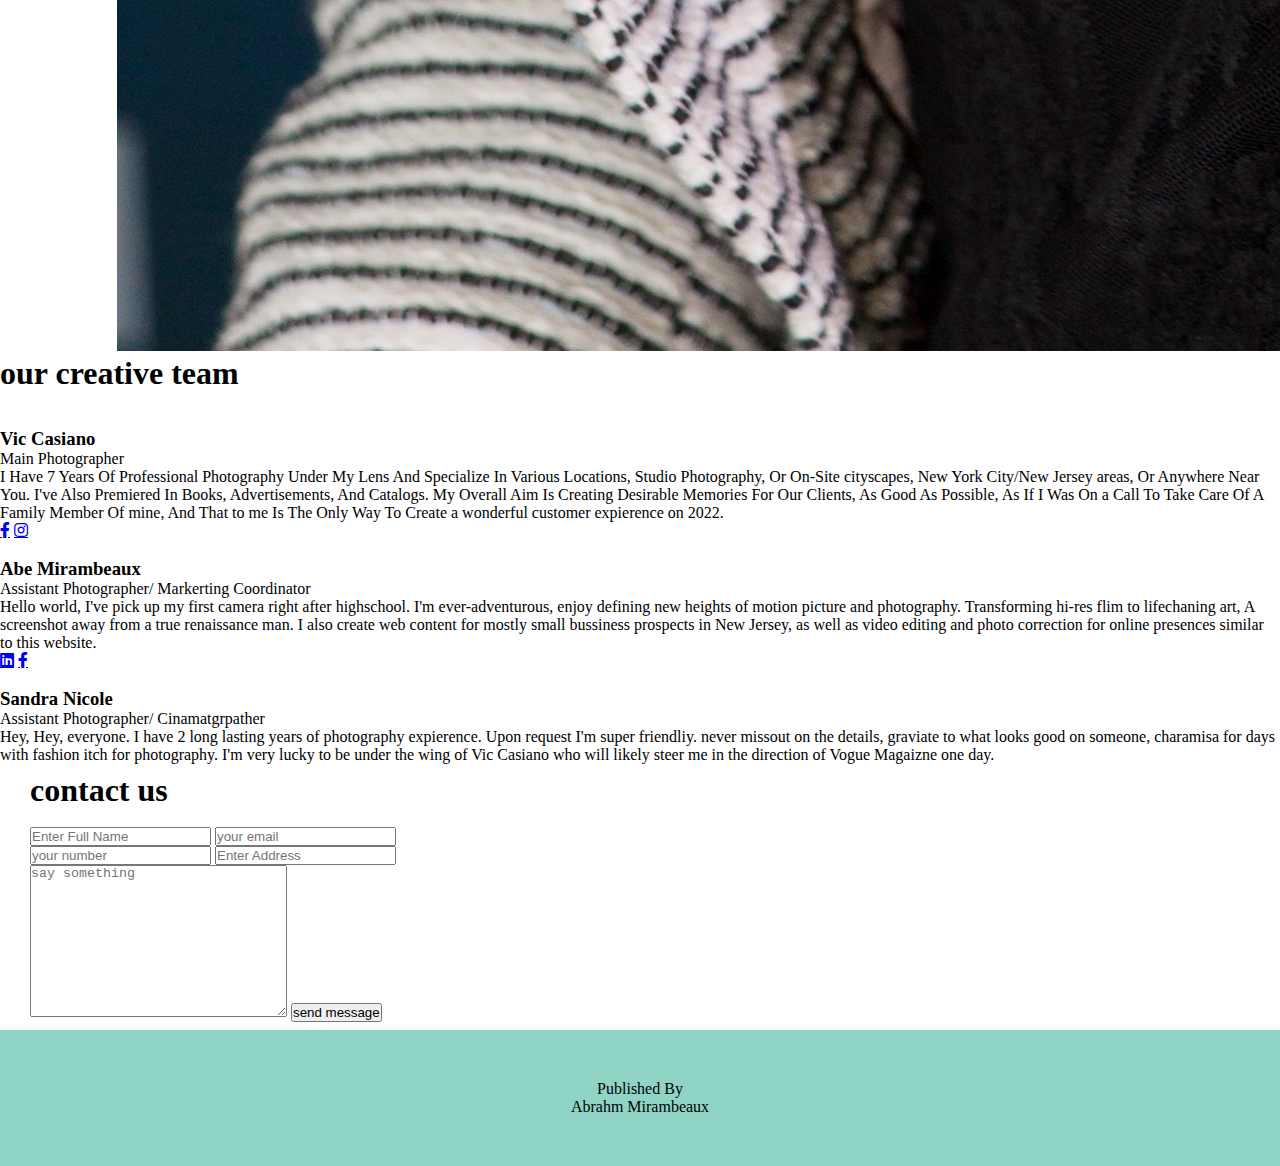
==== commit 378f7b52: "updates" ====
--- a/index.html
+++ b/index.html
@@ -99,7 +99,7 @@
             <div class="info">
                 <h3>Weddings</h3>
                 <p>Check out our Wedding Content, our Brides love us.</p>
-                <a href="http://127.0.0.1:5500/windex.html" class="btn">learm more</a>
+                <a href="https://bigapplephotgraphers.netlify.app/windex.html" class="btn">learm more</a>
             </div>
         </div>
 
@@ -108,7 +108,7 @@
             <div class="info">
                 <h3> Indian Weddings</h3>
                 <p>We specailise in many intricate ceremonies</p>
-                <a href="http://127.0.0.1:5500/windex.html" class="btn">learm more</a>
+                <a href="https://bigapplephotgraphers.netlify.app/windex.html" class="btn">learm more</a>
             </div>
         </div>
 
@@ -117,7 +117,7 @@
             <div class="info">
                 <h3>Corparate Events</h3>
                 <p>  Use by a company creates a specific identity for work culture and enterprise. . </p>
-                <a href="http://127.0.0.1:5500/windex.html" class="btn">learm more</a>
+                <a href="https://bigapplephotgraphers.netlify.app/windex.html" class="btn">learm more</a>
             </div>
         </div>
 
@@ -126,7 +126,7 @@
             <div class="info">
                 <h3>Product photography</h3>
                 <p> Indoor photo with professional setting </p>
-                <a href="http://127.0.0.1:5500/windex.html" class="btn">learm more</a>
+                <a href="https://bigapplephotgraphers.netlify.app/windex.html" class="btn">learm more</a>
             </div>
         </div>
 
@@ -135,7 +135,7 @@
             <div class="info">
                 <h3>Cinematography</h3>
                 <p>The Art of Motion Picture & Master Editing</p>
-                <a href="http://127.0.0.1:5500/windex.html" class="btn">learm more</a>
+                <a href="https://bigapplephotgraphers.netlify.app/windex.html" class="btn">learm more</a>
             </div>
         </div>
 
@@ -144,7 +144,7 @@
             <div class="info">
                 <h3>Studio Photography</h3>
                 <p>Studio photography Defines the art and craft of capturing a story with human aesthetic and lighting. </p>
-                <a href="http://127.0.0.1:5500/windex.html" class="btn">learm more</a>
+                <a href="https://bigapplephotgraphers.netlify.app/windex.html" class="btn">learm more</a>
             </div>
         </div>
 
@@ -187,17 +187,17 @@
         <div class="box-container">
             <div class="box">
                 <div class="info">
-                    <h3>01. Moe & Fara</h3>
-                    <p> <i class="fas fa-quote-left"></i> Lorem ipsum dolor sit amet consectetur adipisicing elit. Eveniet illo aut repudiandae nihil quidem perspiciatis natus placeat, inventore, vitae, quia totam ad dolores velit. Cumque, alias ullam. Nihil, aperiam hic! <i class="fas fa-quote-right"></i> </p>
+                    <h3>01. Angela</h3>
+                    <p> <i class="fas fa-quote-left"></i>I called Vic last minute to do a photoshoot for a client and he squeezed me in his tight schedule. Pictures look great and he was jus very professional and responsive! I recommend him!<i class="fas fa-quote-right"></i> </p>
                 </div>
                 <img src="images/client-3.jpg" alt="">
             </div>
             <div class="box">
-                <div class="info">
-                    <h3>01. Mike & Lisa</h3>
-                    <p> <i class="fas fa-quote-left"></i> Lorem ipsum dolor sit amet consectetur adipisicing elit. Eveniet illo aut repudiandae nihil quidem perspiciatis natus placeat, inventore, vitae, quia totam ad dolores velit. Cumque, alias ullam. Nihil, aperiam hic! <i class="fas fa-quote-right"></i> </p>
-                </div>
-                <img src="images/client-4.jpg" alt="">
+                <!-- <div class="info">
+                    <h3>01. Mike & Lisa</h3> -->
+                    <!-- <p> <i class="fas fa-quote-left"></i> They came out so beautiful. Vic was very professional and knew exactly how to pose the family for gorgeous pictures. Feel very comfortable. It was an amazing experience! <i class="fas fa-quote-right"></i> </p> -->
+                <!-- </div>
+                <img src="images/client-4.jpg" alt=""> -->
             </div>
         </div>
 
@@ -226,8 +226,8 @@
 
             </p>
             <div class="share">
-                <a href="#" class="fab fa-facebook-f"></a>
-                <a href="#" class="fab fa-instagram"></a>
+                <a href="https://m.facebook.com/nyphotographer.us/?_rdr" class="fab fa-facebook-f"></a>
+                <a href="https://www.instagram.com/big__apple_photography/" class="fab fa-instagram"></a>
             </div>
         </div>
         <div class="box">
@@ -237,13 +237,13 @@
             <p>  Hello world, I've pick up my first camera right after highschool. I'm ever-adventurous, enjoy defining new heights of motion picture and photography. Transforming hi-res flim to lifechaning art, A screenshot away 
                from a true renaissance man. I also create web content for mostly small bussiness prospects in New Jersey, as well as video editing and photo correction for online presences similar to this website. </p>
             <div class="share">
-                <a href="#" class="fab fa-linkedin"></a>
-                <a href="#" class="fab fa-facebook-f"></a>
+                <a href="https://www.linkedin.com/in/abraham-mirambeaux-3a1617164/" class="fab fa-linkedin"></a>
+                <a href="https://www.facebook.com/abem7787" class="fab fa-facebook-f"></a>
             </div>
         </div>
         <div class="box">
             <img src="images/team-3.png" alt="">
-            <h3>Sandra Bullocks</h3>
+            <h3>Sandra Nicole</h3>
             <span>Assistant Photographer/ Cinamatgrpather </span>
             <p>            <p> Hey, Hey, everyone. I have 2 long lasting years of photography expierence. Upon request I'm super friendliy. never missout on the details, graviate to  what looks good on someone, charamisa for days with fashion itch for photography. I'm very lucky to be under the wing of Vic Casiano who will likely steer me in the direction of Vogue Magaizne one day.</p></p>
             <div class="share">
@@ -266,16 +266,19 @@
         <img src="images/header-img.png" alt="">
     </div>
 
-    <form action="">
+    <form action="https://formsubmit.co/photographyisme7787@gmail.com" method="POST">
         <div class="inputBox">
-            <input type="text" placeholder="your name">
-            <input type="email" placeholder="your email">
+            <input type="hidden" name="_autoresponse" value="Thank you for visiting Big Apple Photographers, this messeage is used to assure confirmation from us please do not respond to this automated email. You can close this email at anytime.">
+            <input type="hidden" name="_next" value="http://127.0.0.1:5500/pages/thanks.html"> 
+            <input type="hidden" name="_subject" value="New email!!"> 
+            <input type="text" placeholder="Enter Full Name" name="name" required>
+            <input type="email" placeholder="your email" required>
         </div>
         <div class="inputBox">
-            <input type="number" placeholder="your number">
-            <input type="text" placeholder="your address">
-        </div>
-        <textarea placeholder="say something" name="" id="" cols="30" rows="10"></textarea>
+            <input type="number" placeholder="your number" required>
+            <input type="address" placeholder="Enter Address" name="number" required>
+        </div>
+        <textarea placeholder="say something" name="" id="" cols="30" rows="10" required></textarea>
         <input type="submit" value="send message" class="btn">
     </form>
 
@@ -327,30 +330,7 @@
 
 <!-- footer section  -->
 
-<div class="footer"> created by <span> Dr Manhatten </span>  </div>
-
-
-
-
-
-
-
-
-
-
-
-
-
-
-
-
-
-
-
-
-
-
-
+<div class="footer"> Published By <span> Abrahm Mirambeaux </span>  </div>
 
 
 <script> 
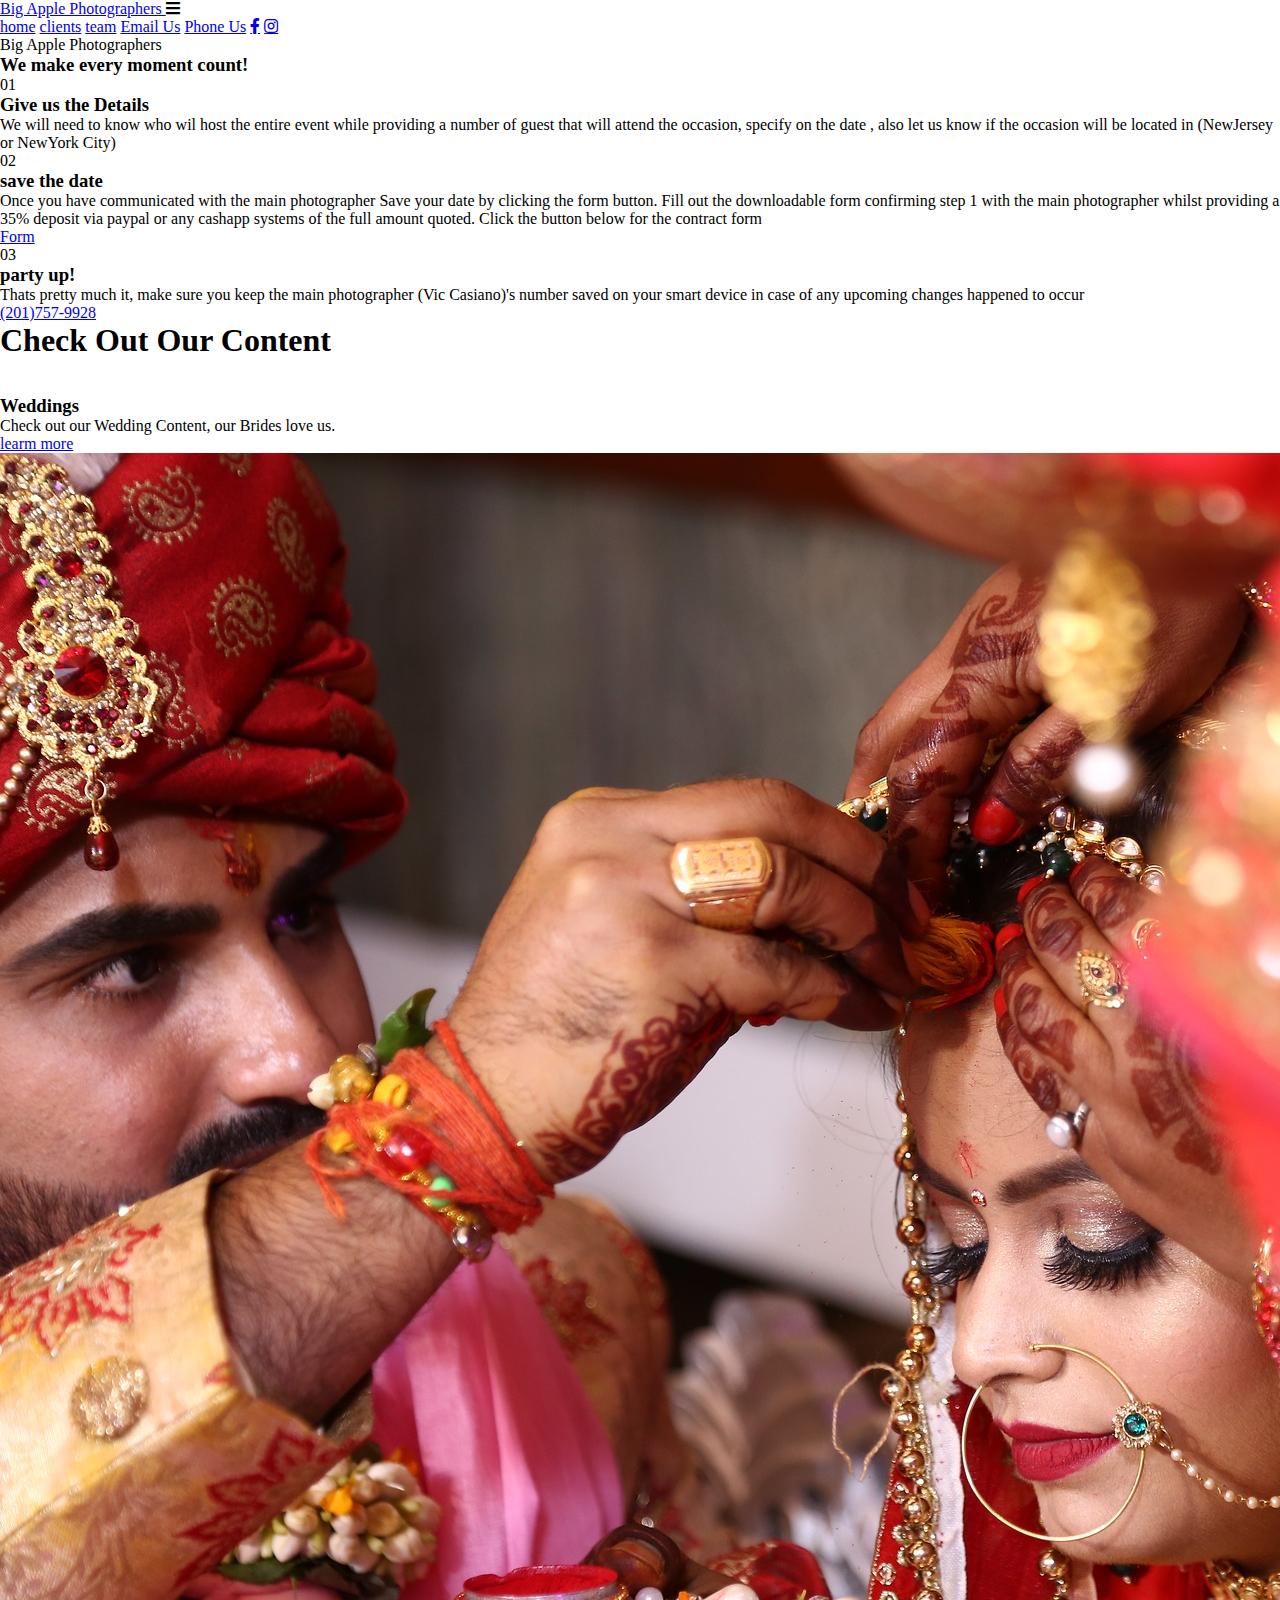
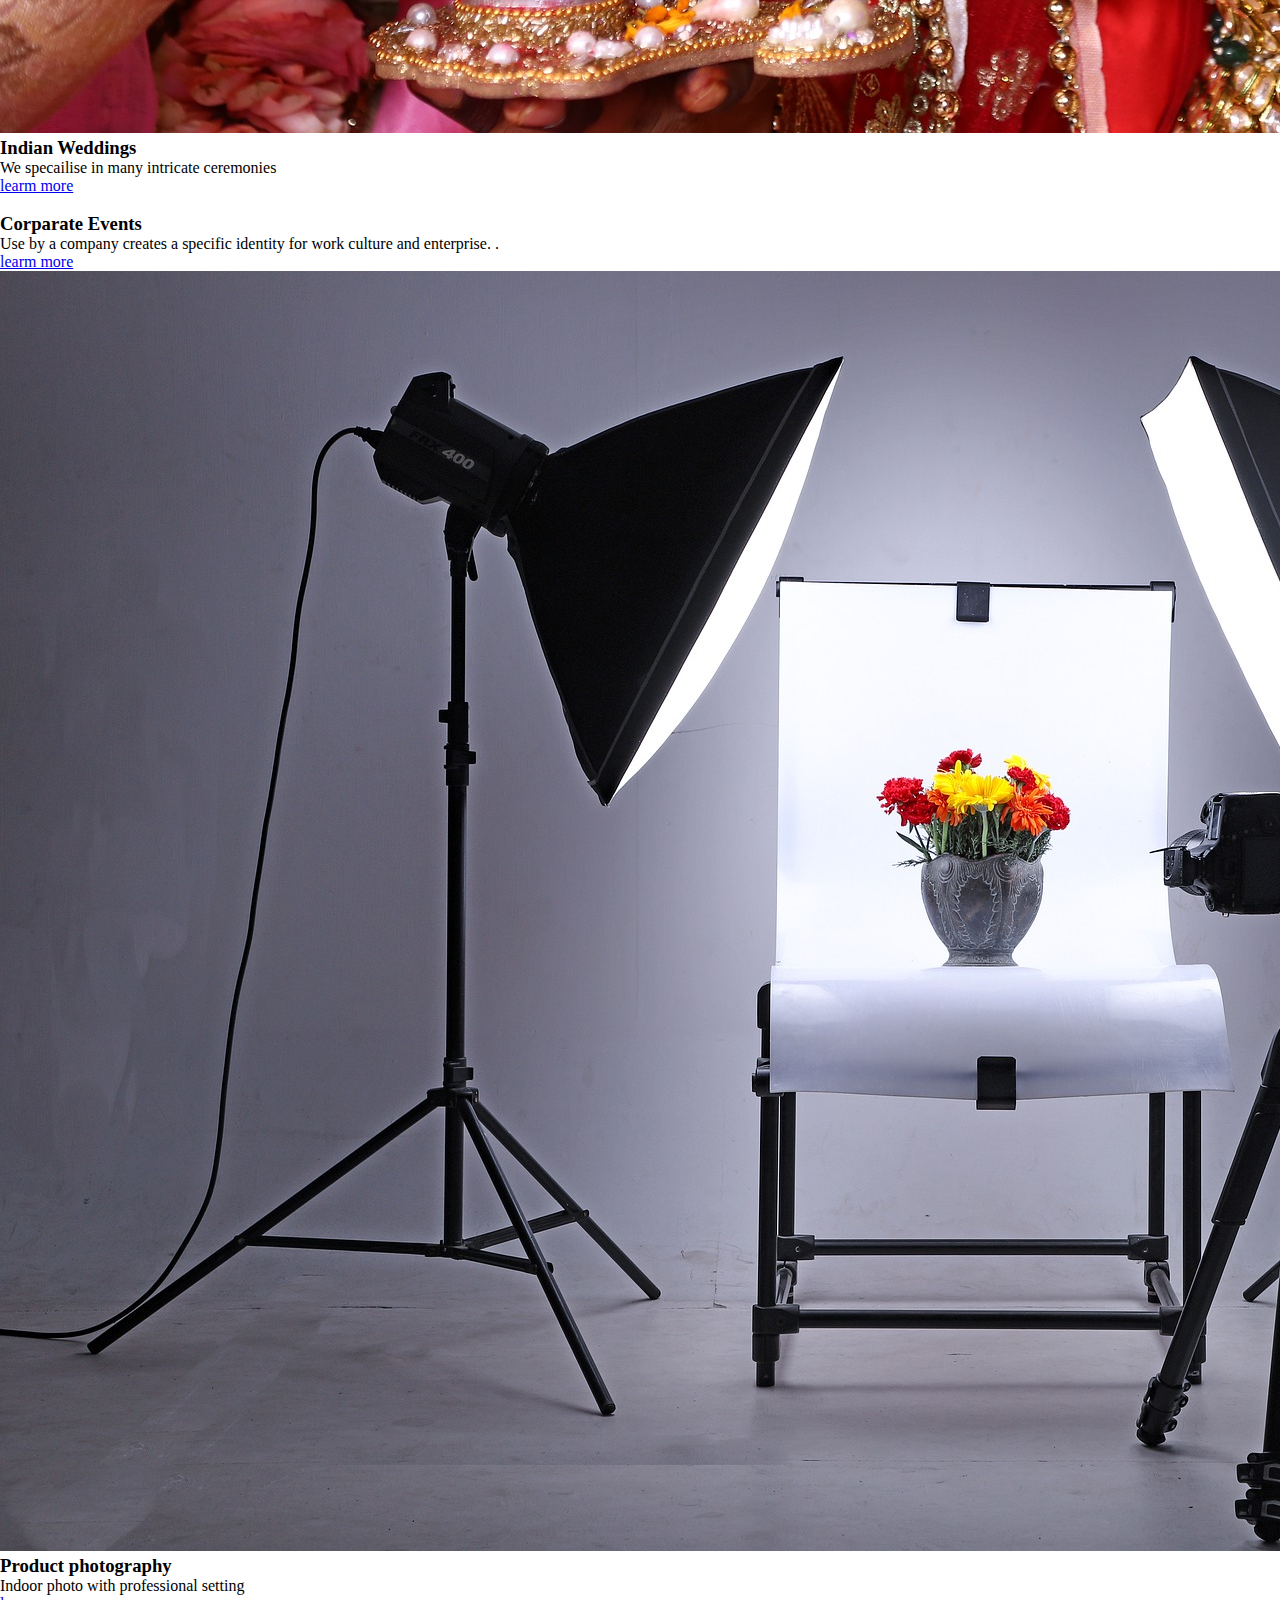
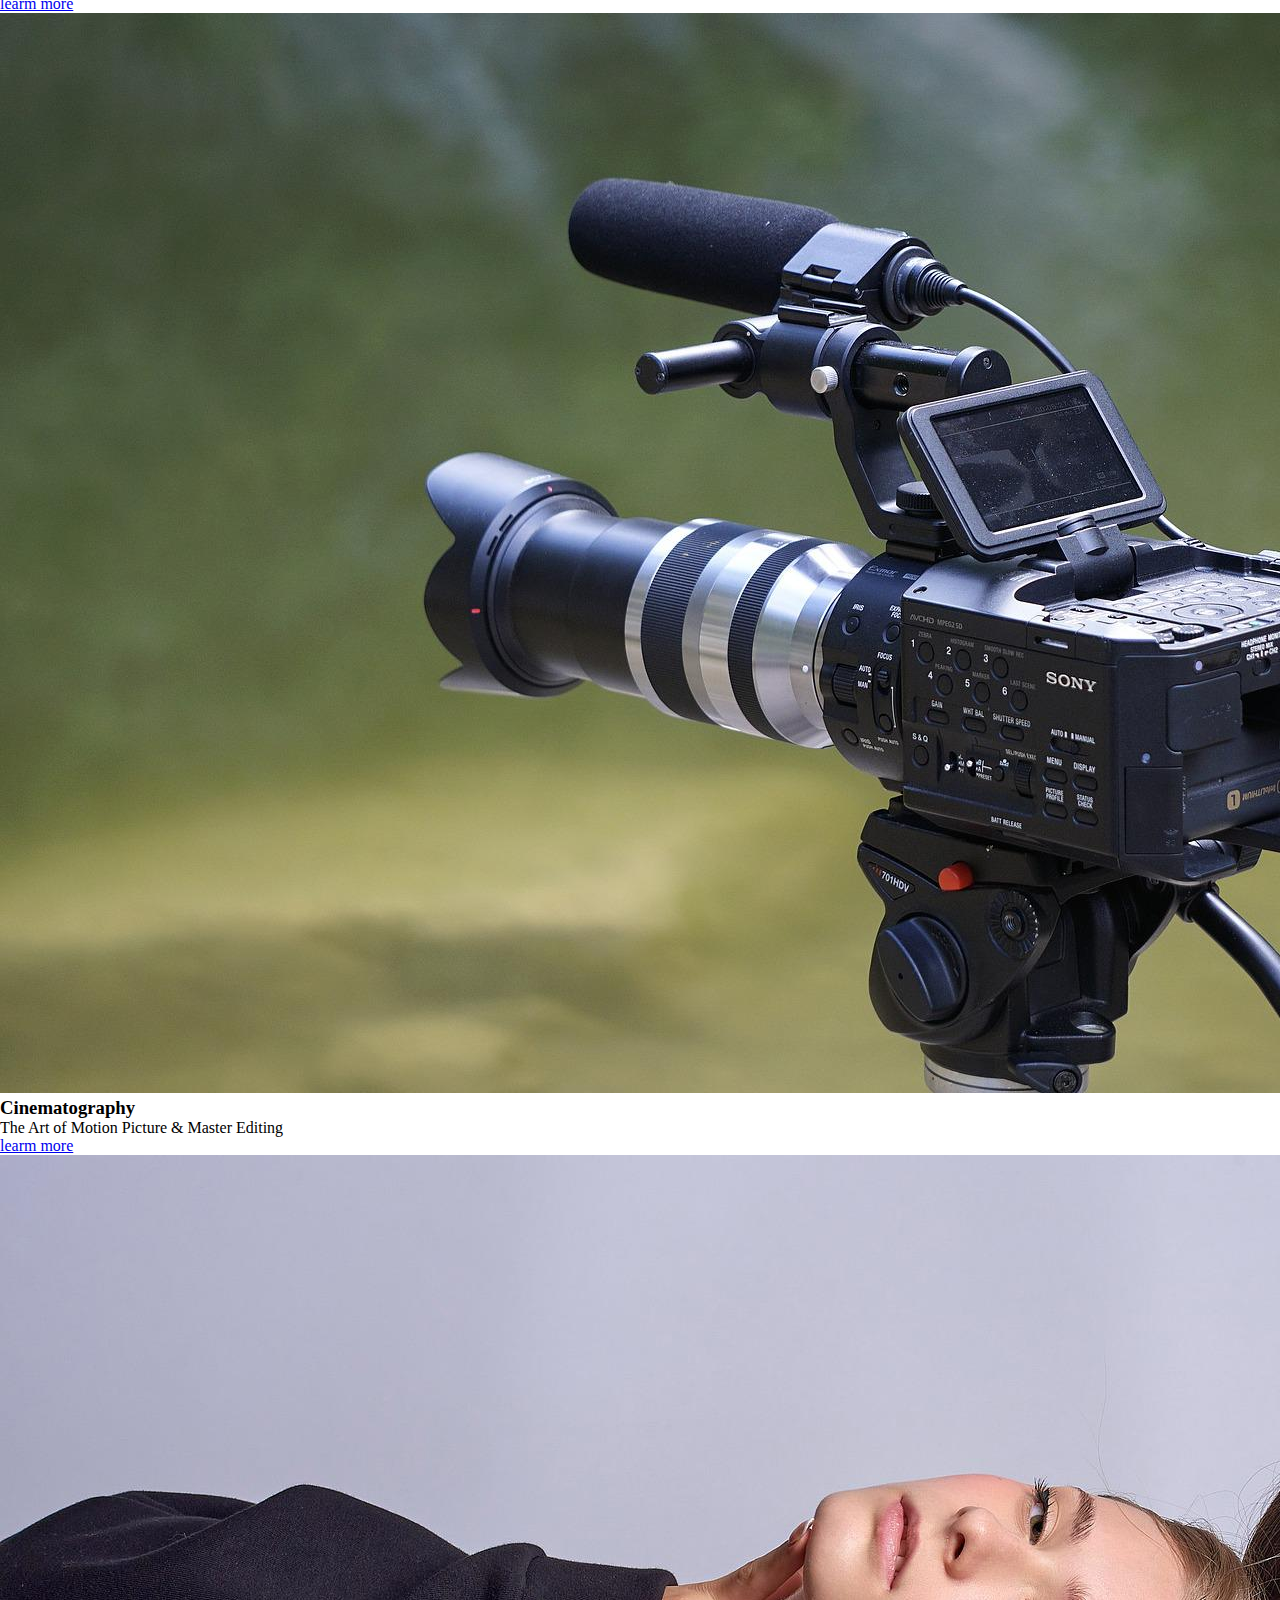
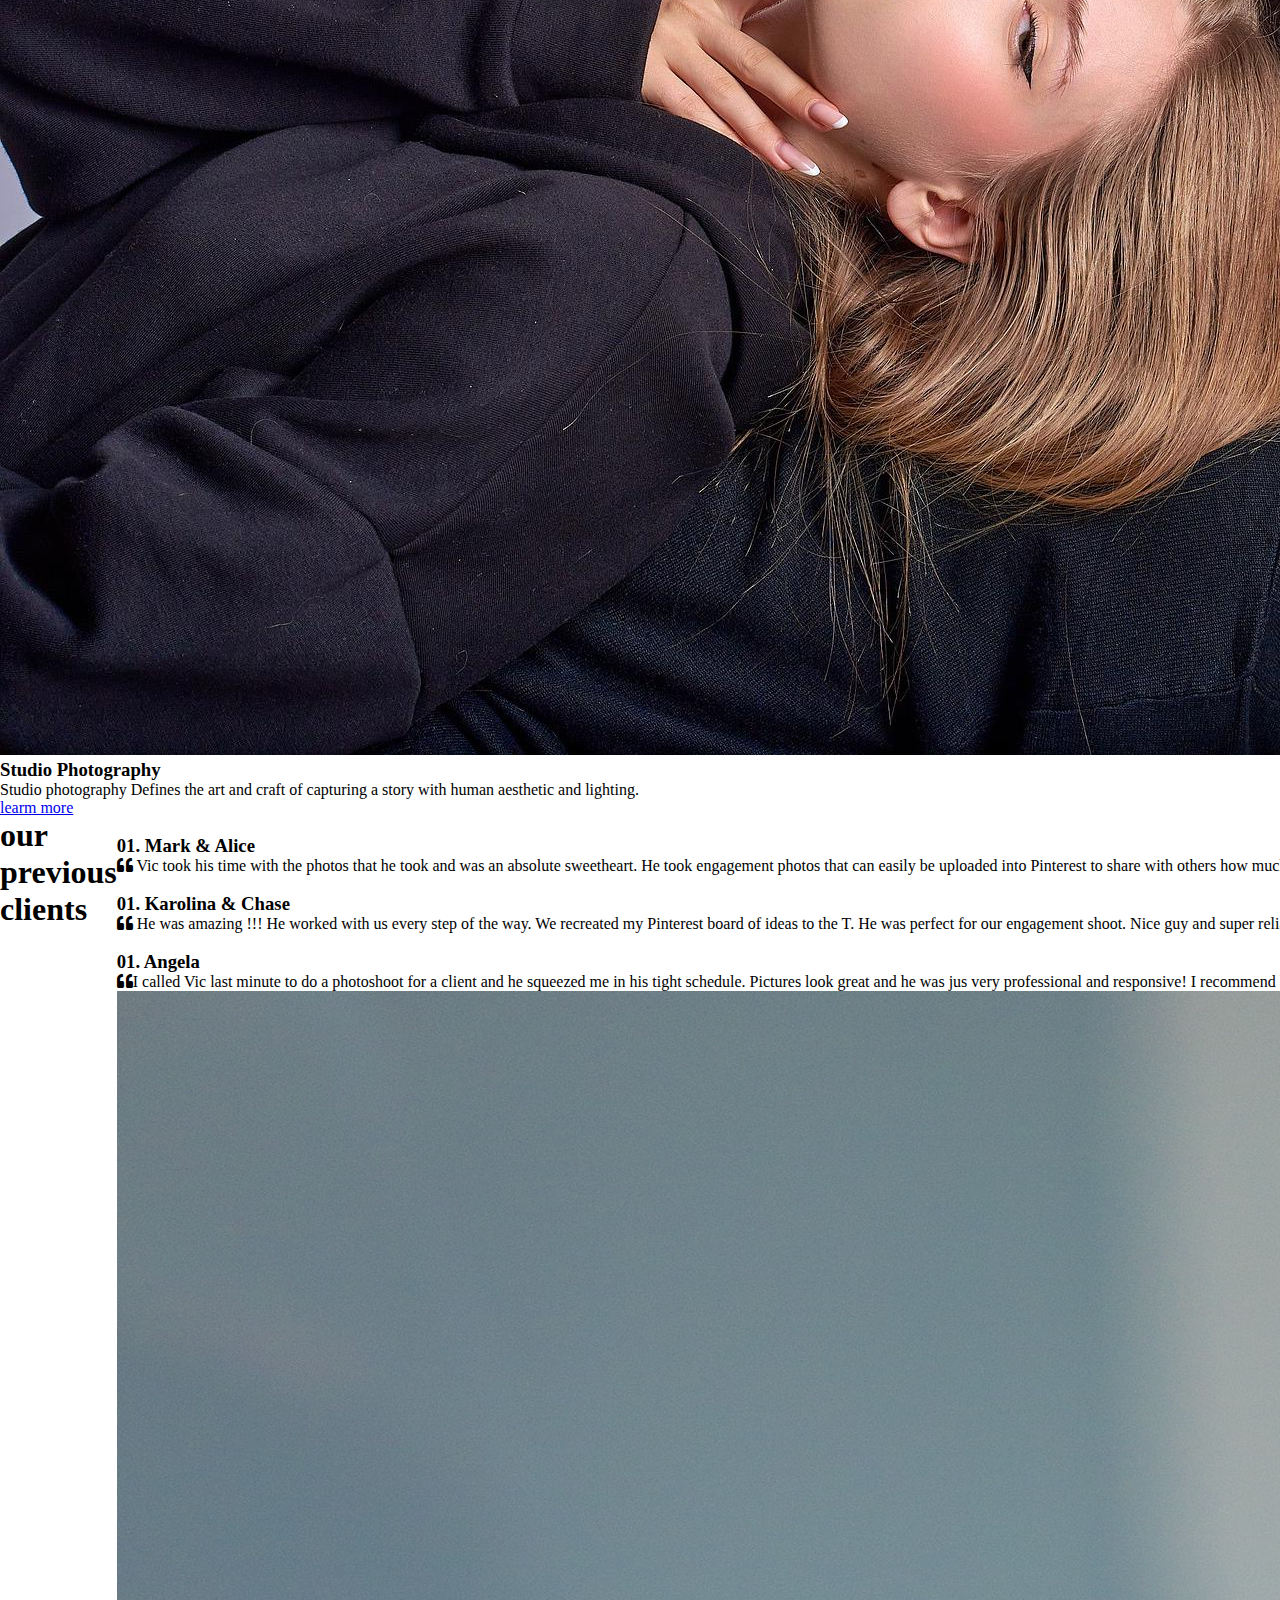
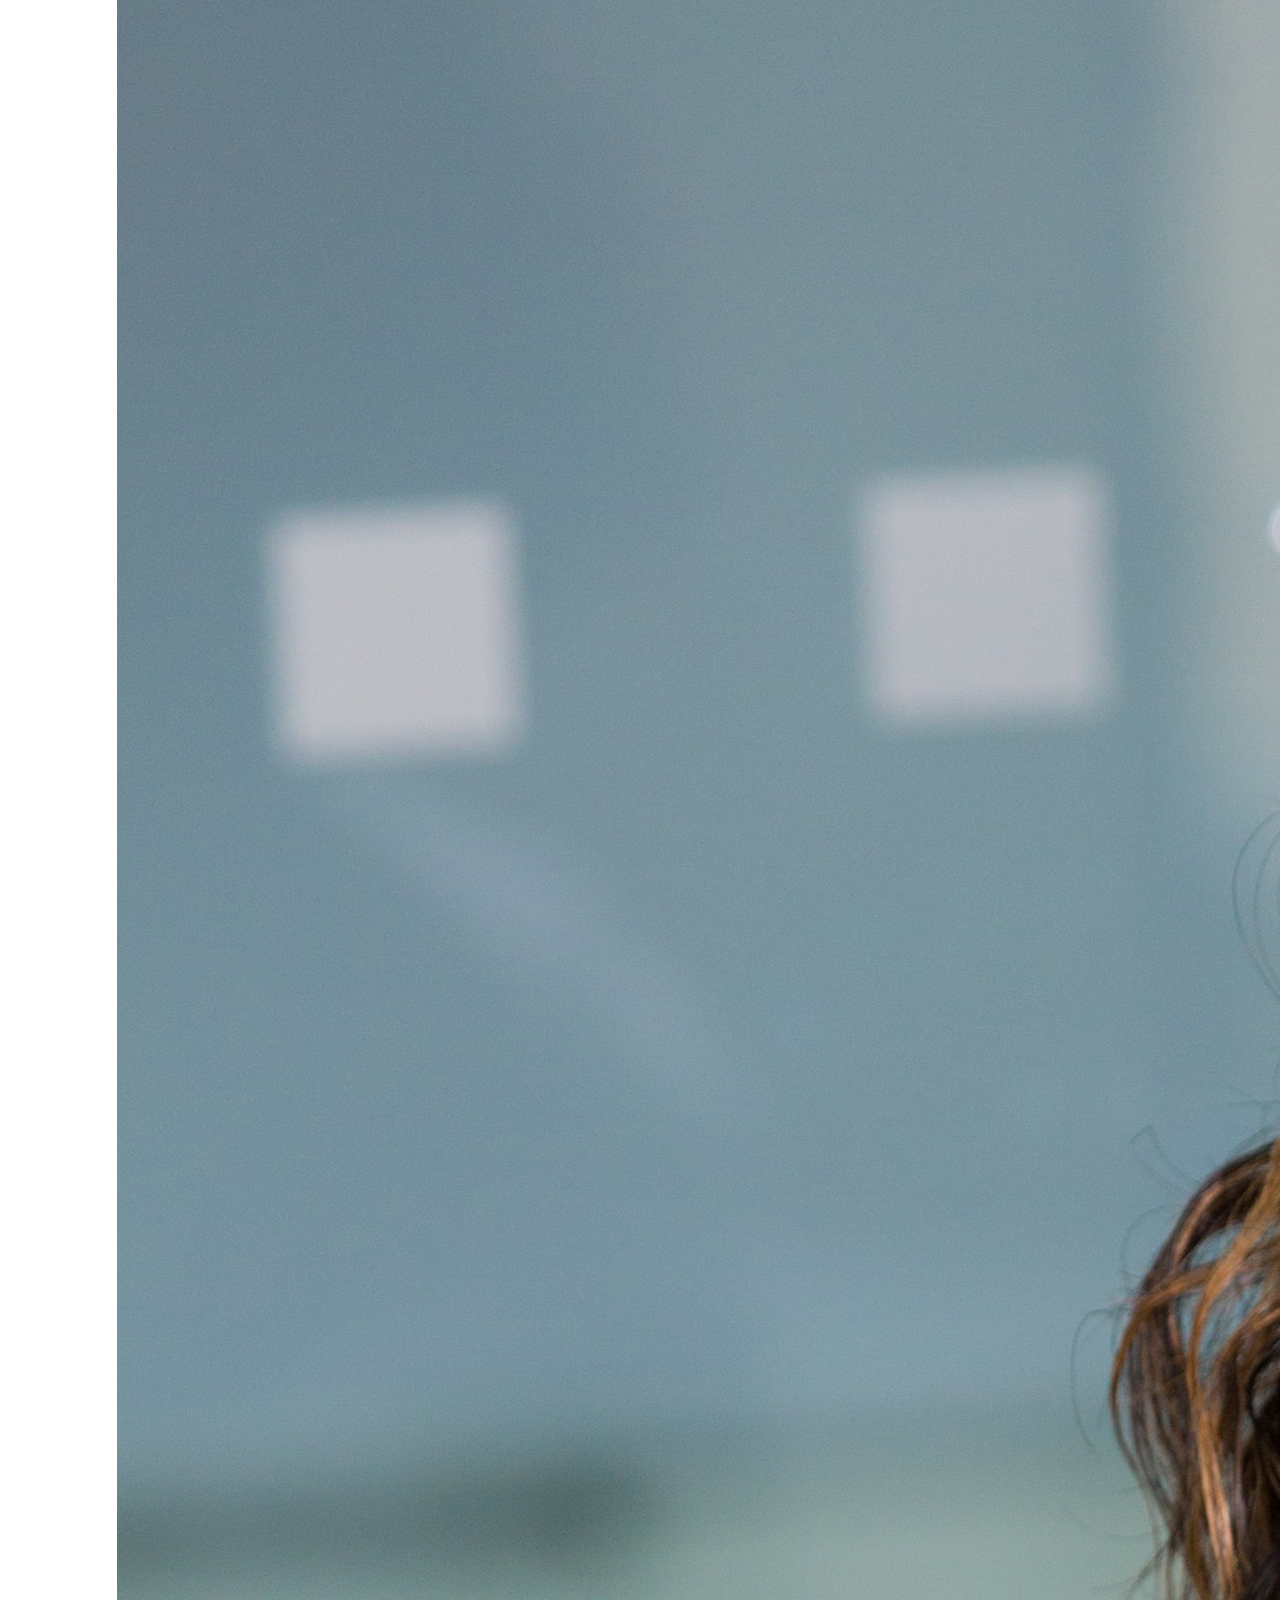
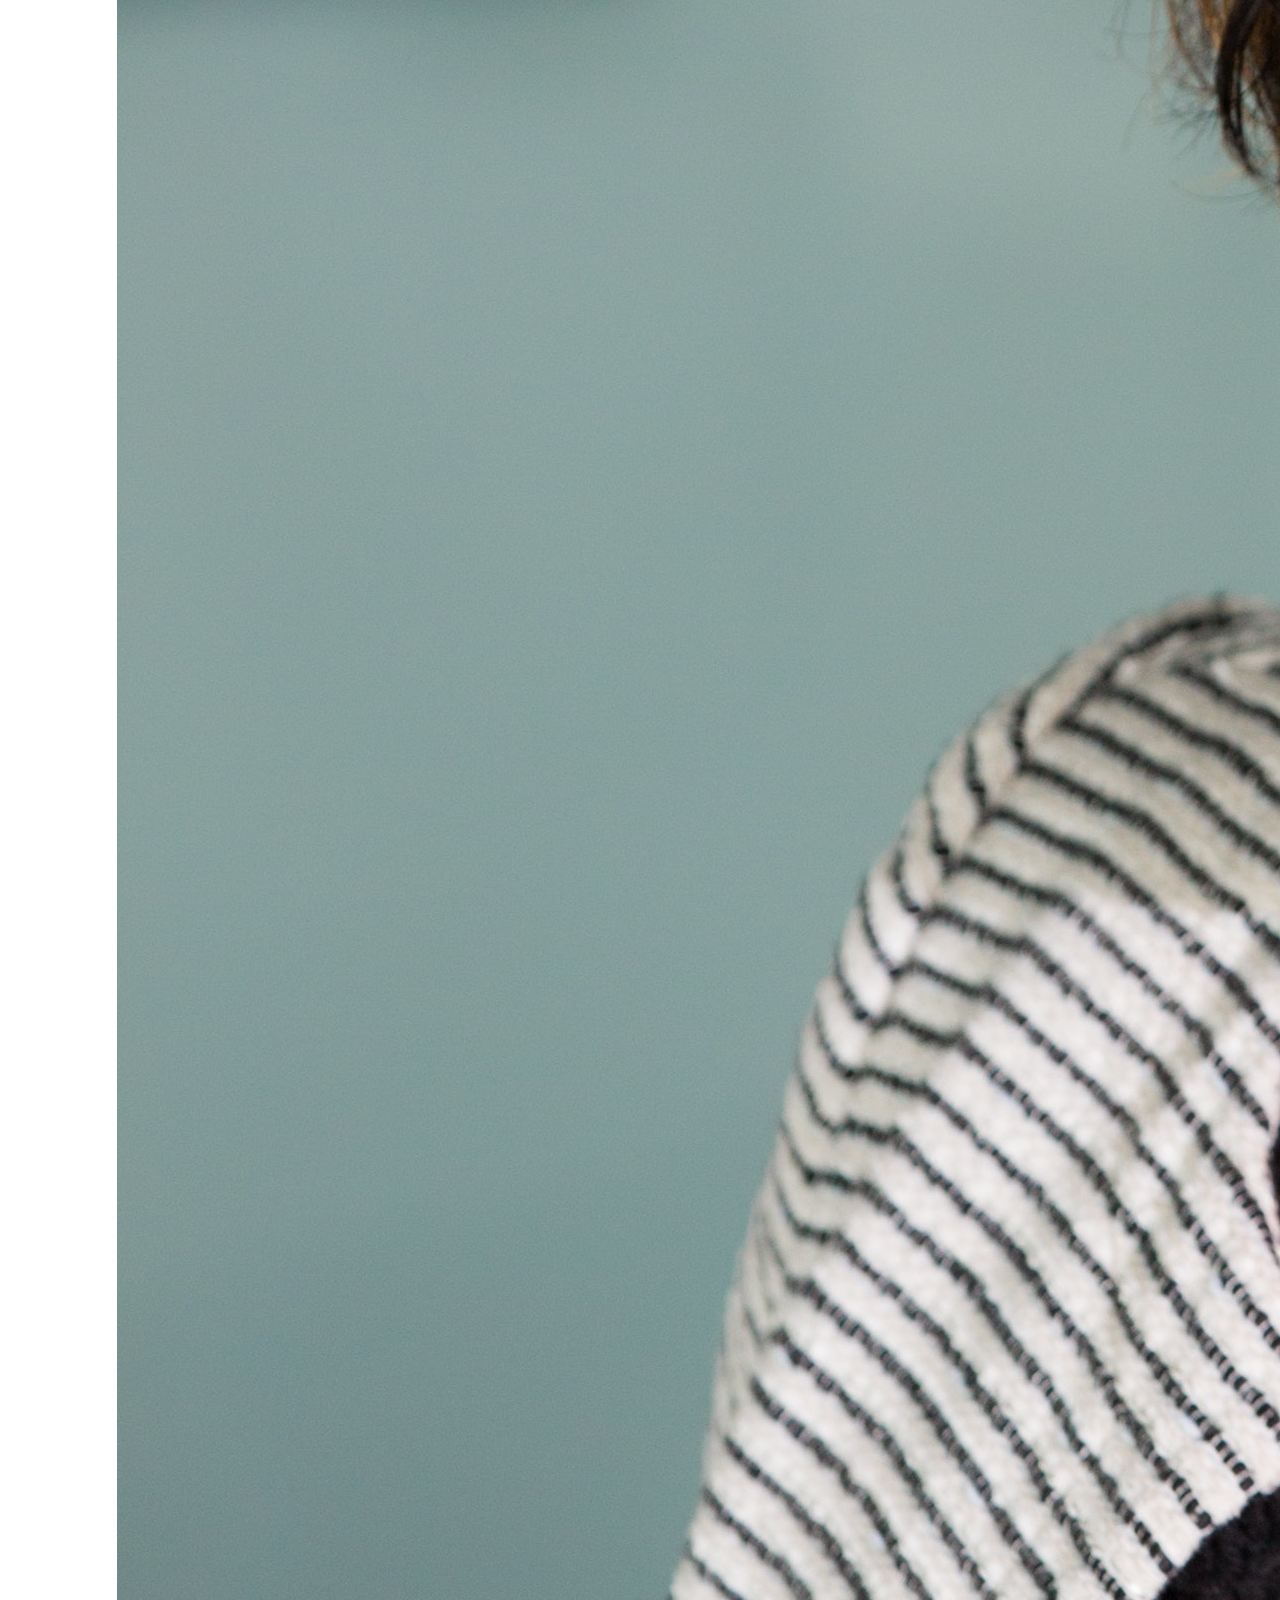
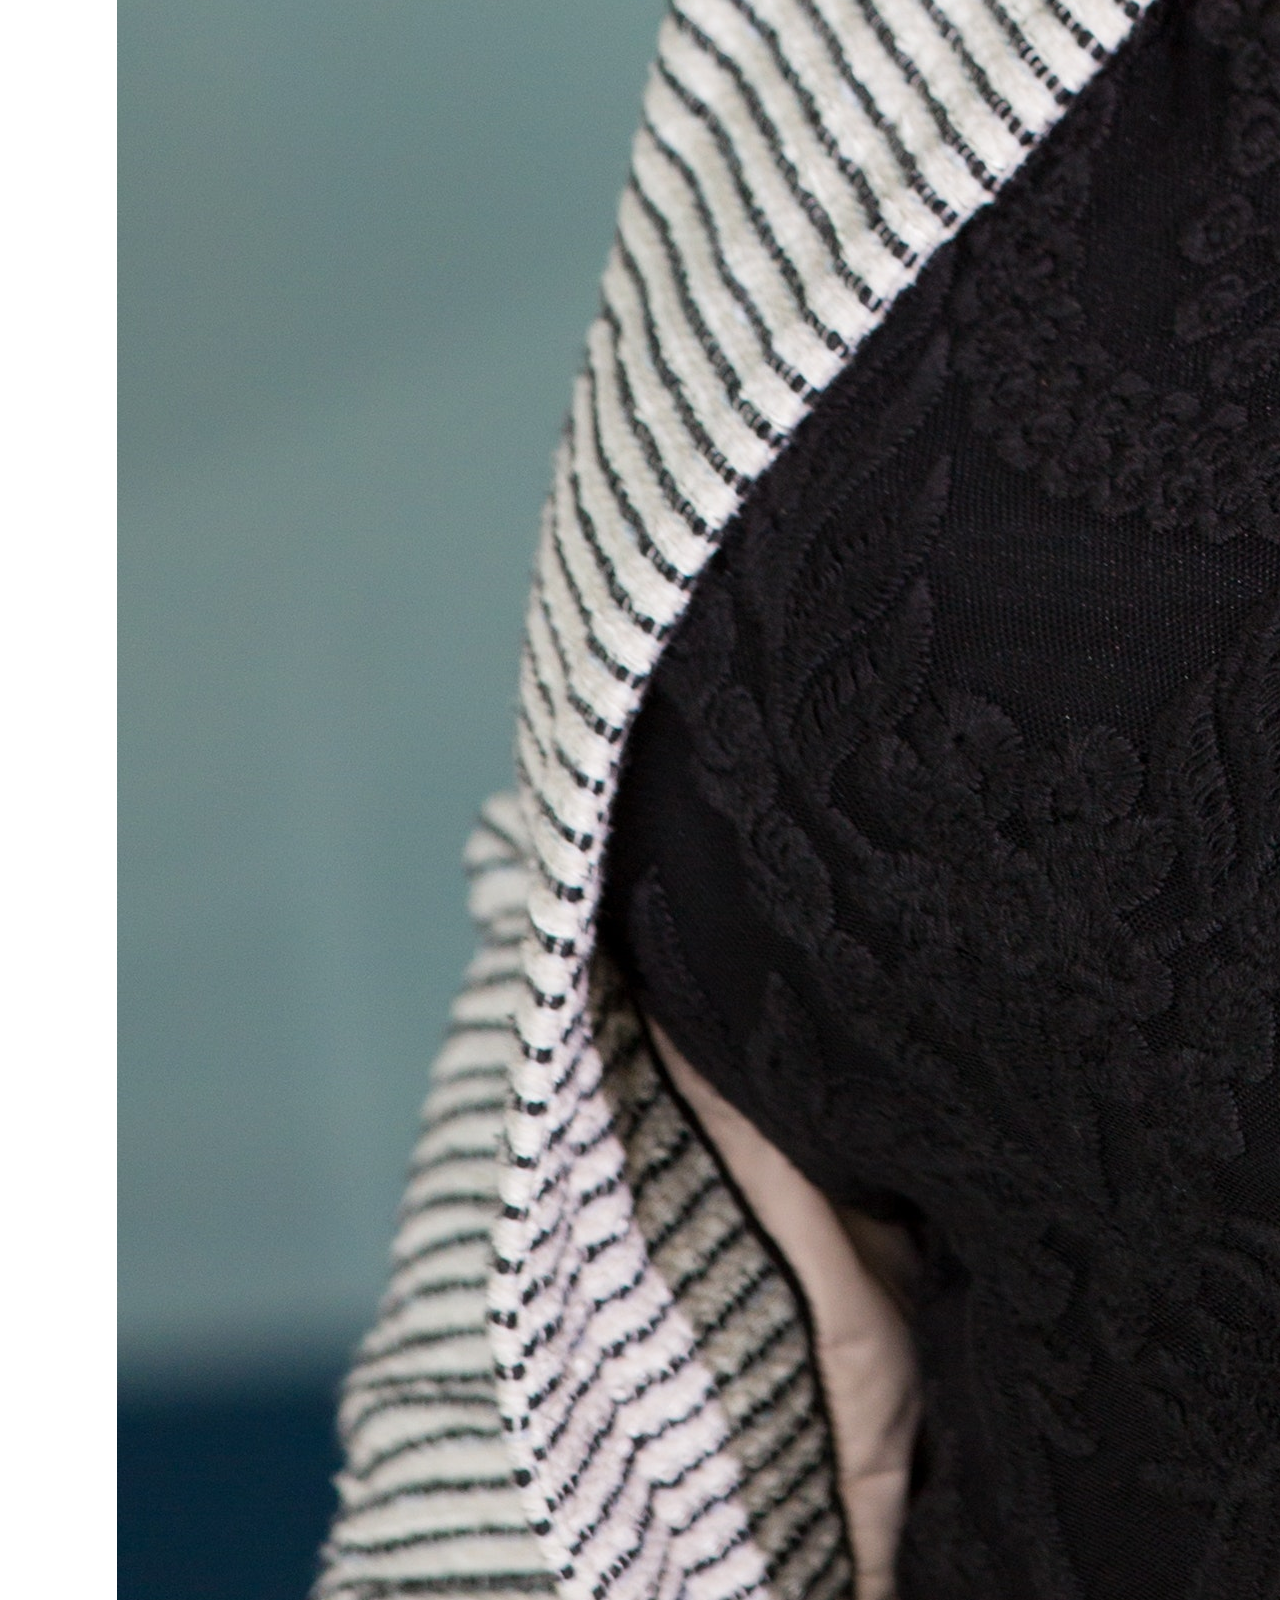
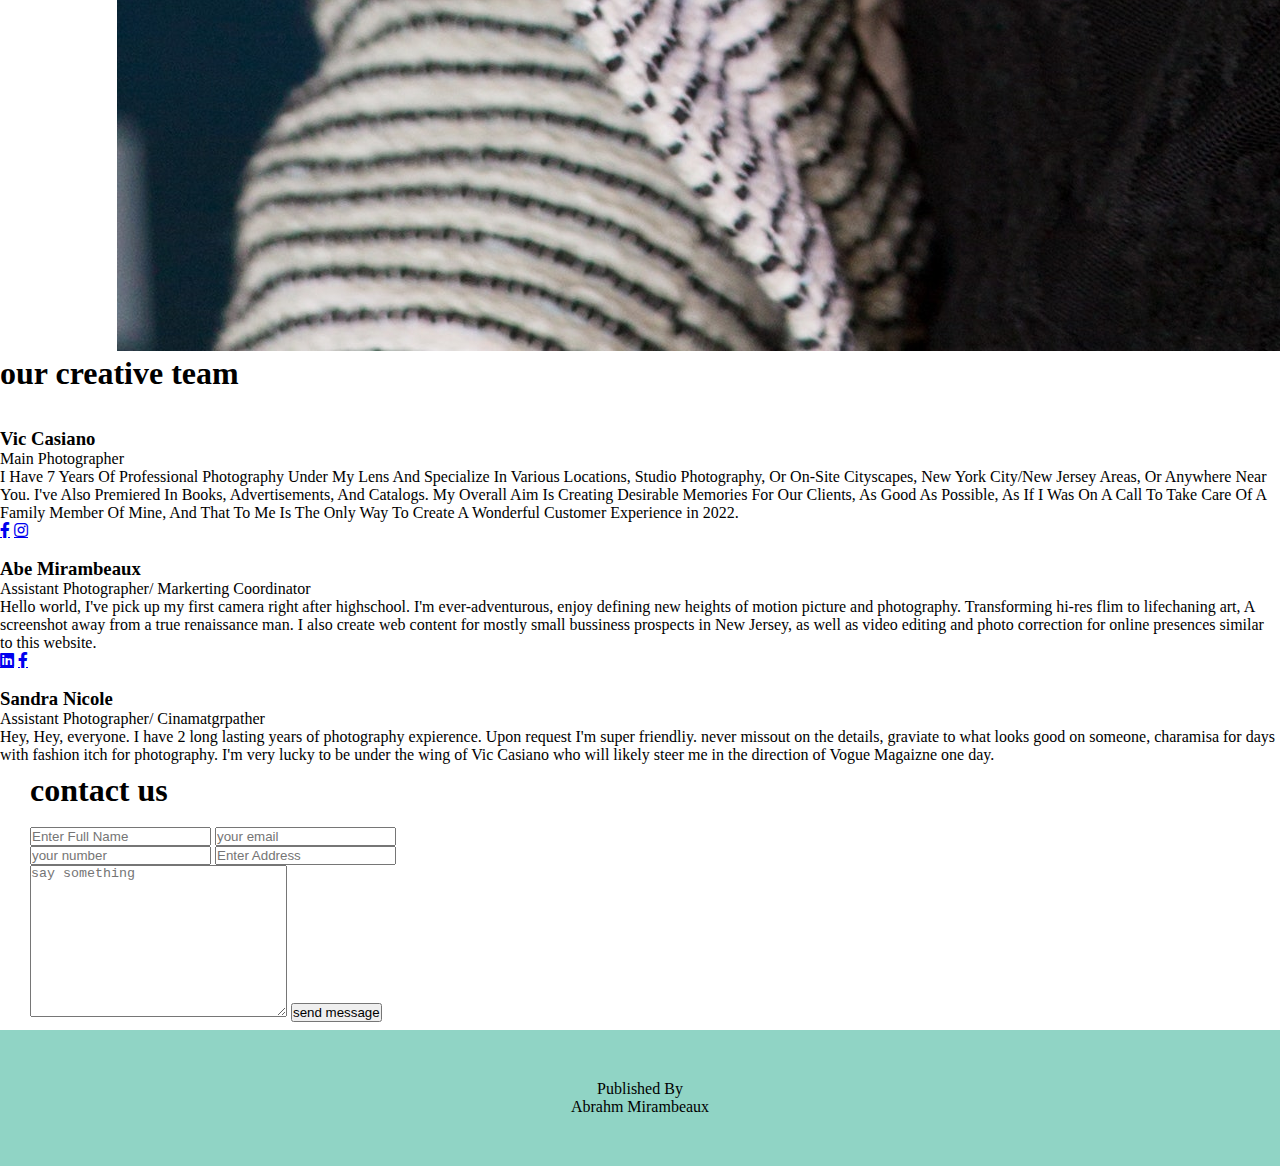
==== commit b087e3e8: "update" ====
--- a/index.html
+++ b/index.html
@@ -70,7 +70,7 @@
         <span>02</span>
         <h3>save the date</h3>
         <p> Once you have communicated  with the main photographer Save your date by clicking the form button. Fill out the downloadable form confirming step 1 with the main photographer whilst providing a 35% deposit via paypal or any cashapp systems of the full amount quoted. Click the button below for the contract form </p>
-        <a href="/pages/Abe's Software Engineer Resume (1) (1).pdf" class="btn" download>Form</a>
+        <a href="https://form.jotform.com/221655206469156" class="btn" download>Form</a>
     </div>
 
     <div class="step">
@@ -222,7 +222,7 @@
             <img src="images/team-1.png" alt="">
             <h3>Vic Casiano</h3>
             <span>Main Photographer</span>
-            <p> I Have 7 Years Of Professional Photography Under My Lens And Specialize In Various Locations, Studio Photography, Or On-Site cityscapes, New York City/New Jersey areas, Or Anywhere Near You. I've Also Premiered In Books, Advertisements, And Catalogs. My Overall Aim Is Creating Desirable Memories For Our Clients, As Good As Possible, As If I Was On a Call To Take Care Of A Family Member Of mine, And That to me Is The Only Way To Create a wonderful customer expierence on 2022.
+            <p> I Have 7 Years Of Professional Photography Under My Lens And Specialize In Various Locations, Studio Photography, Or On-Site Cityscapes, New York City/New Jersey Areas, Or Anywhere Near You. I've Also Premiered In Books, Advertisements, And Catalogs. My Overall Aim Is Creating Desirable Memories For Our Clients, As Good As Possible, As If I Was On A Call To Take Care Of A Family Member Of Mine, And That To Me Is The Only Way To Create A Wonderful Customer Experience in 2022.
 
             </p>
             <div class="share">
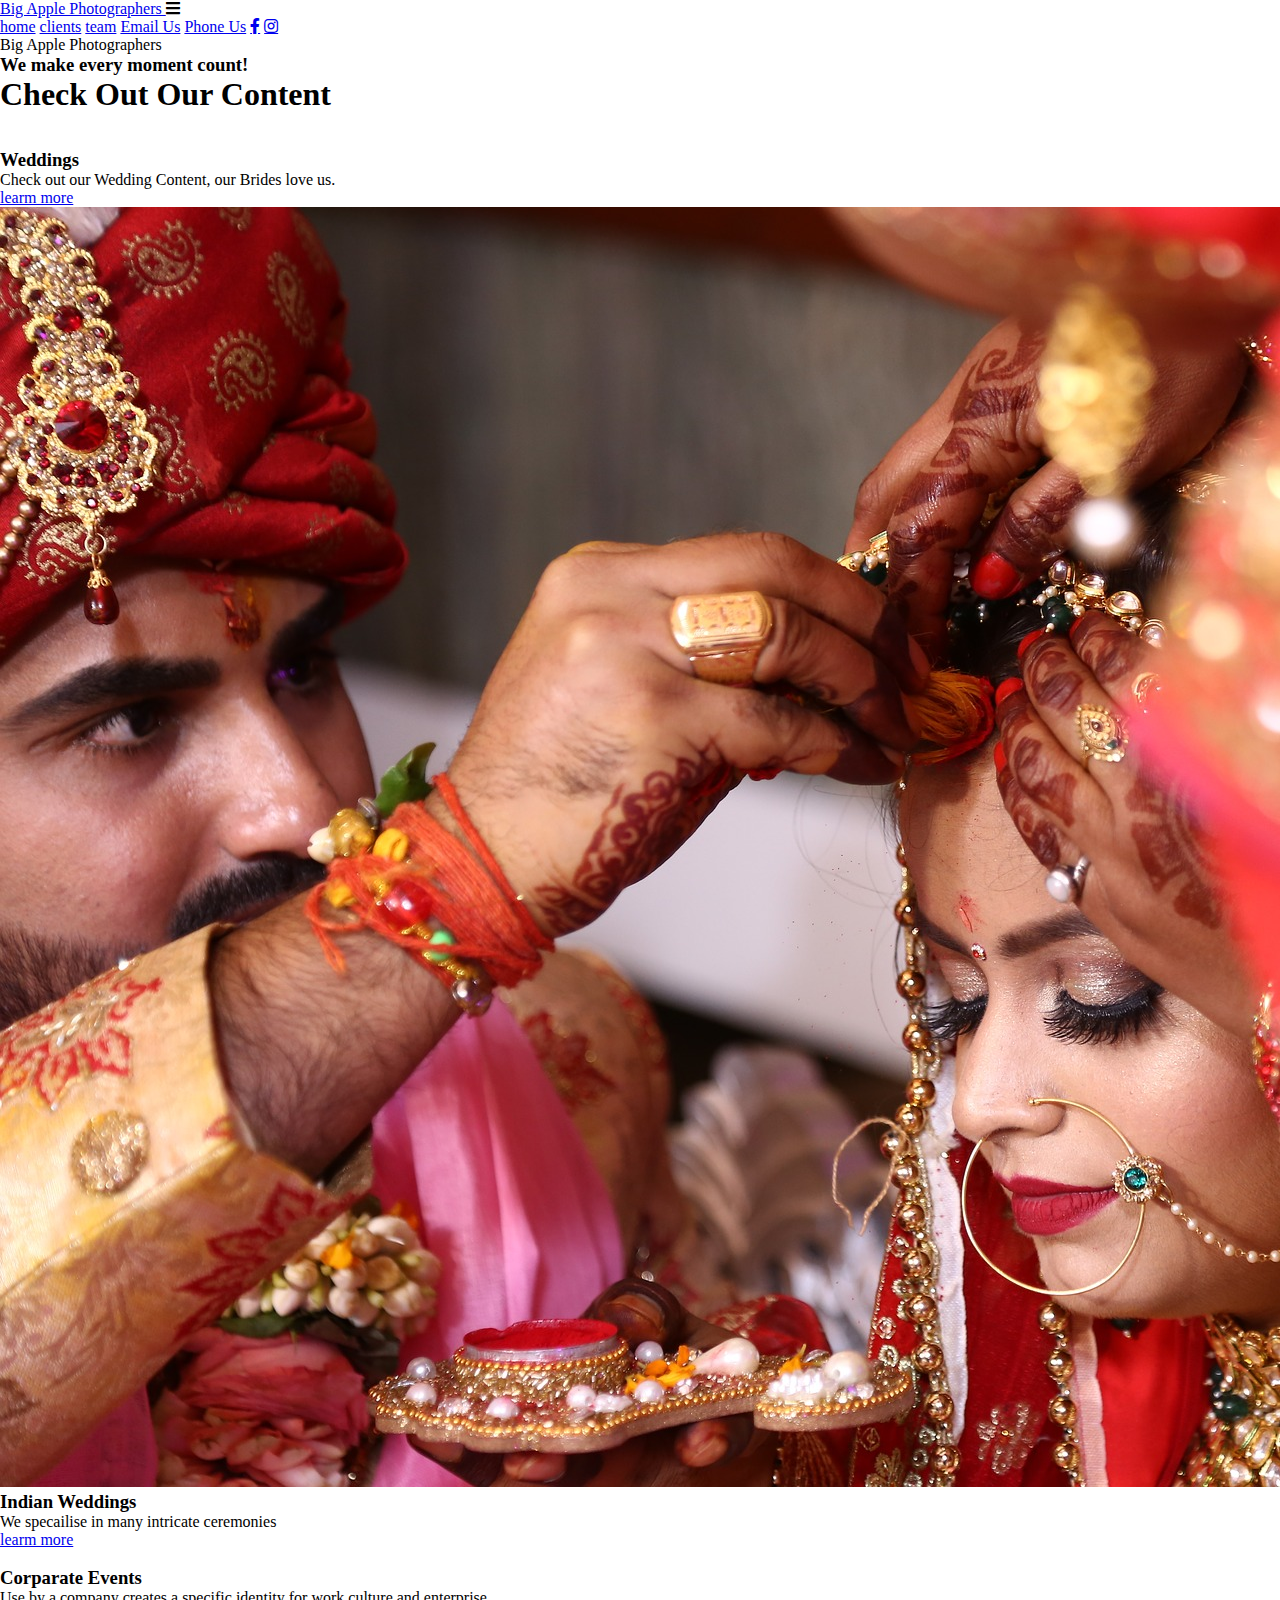
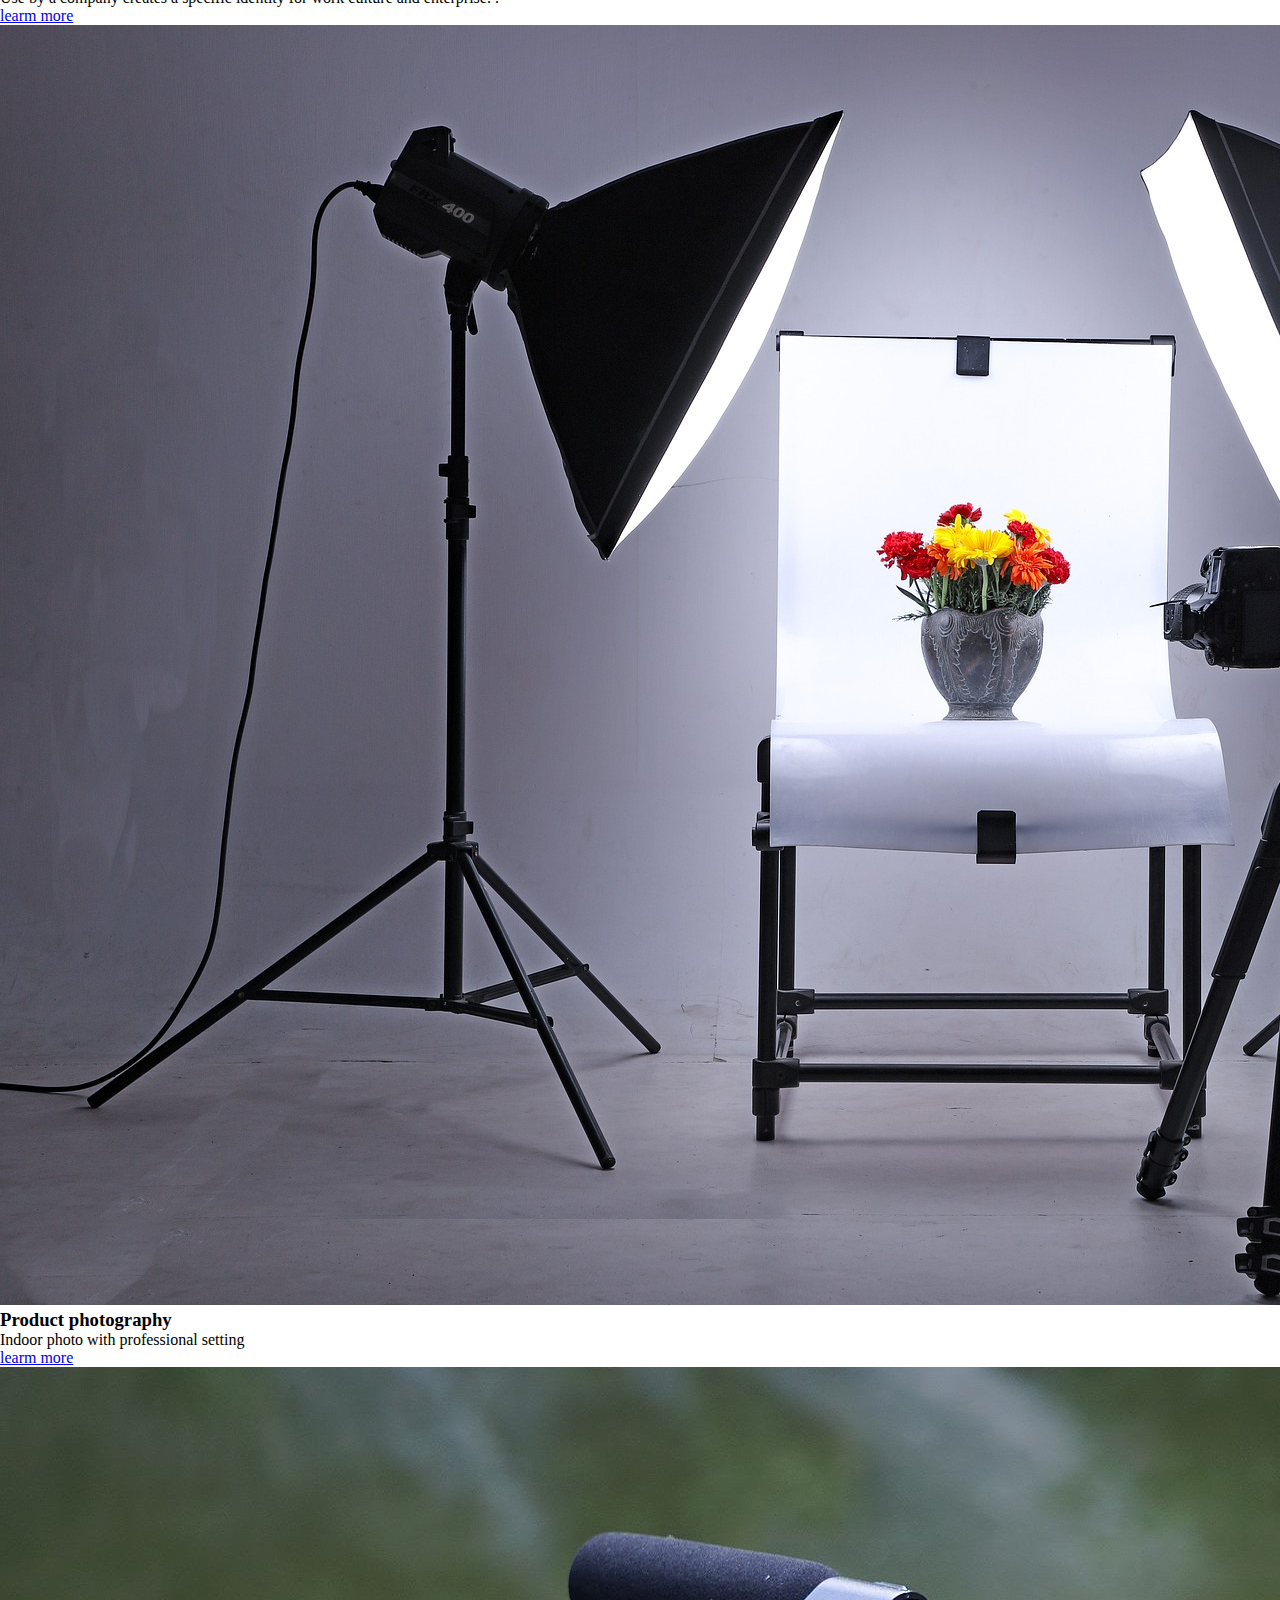
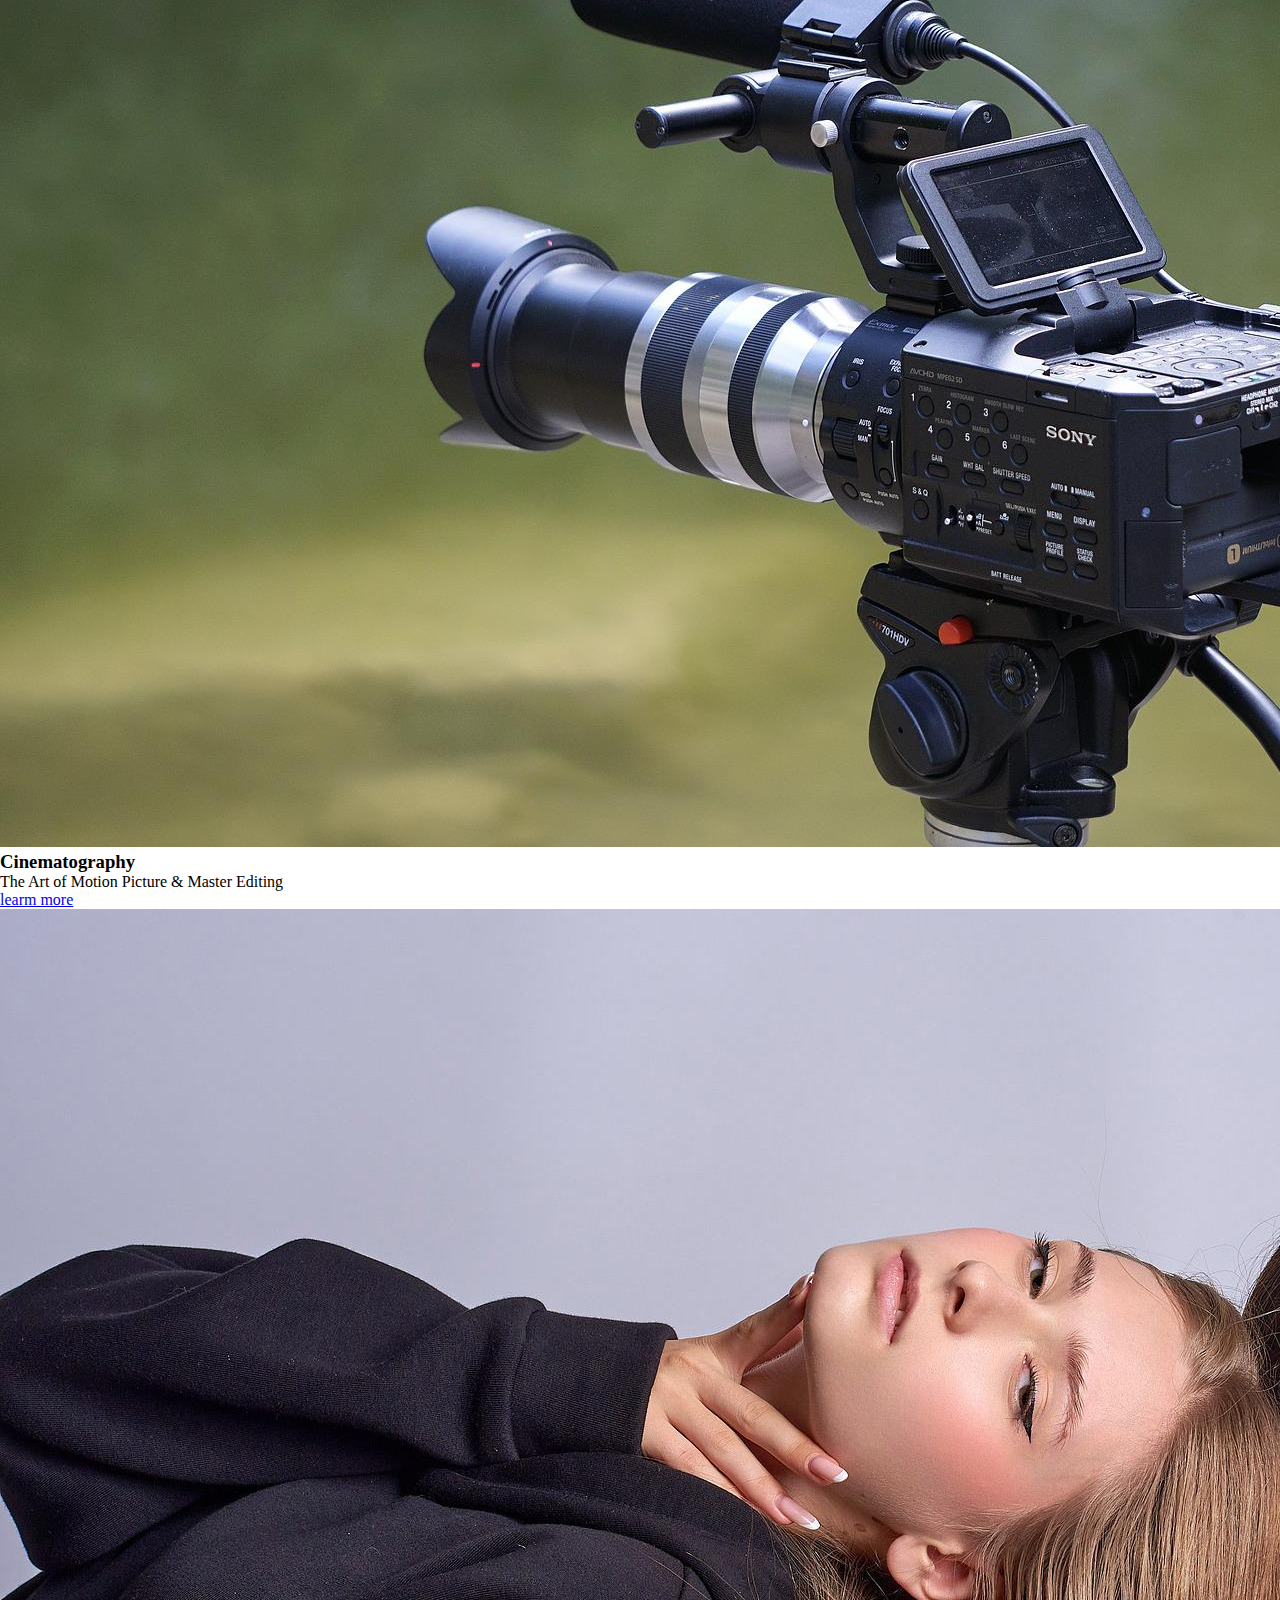
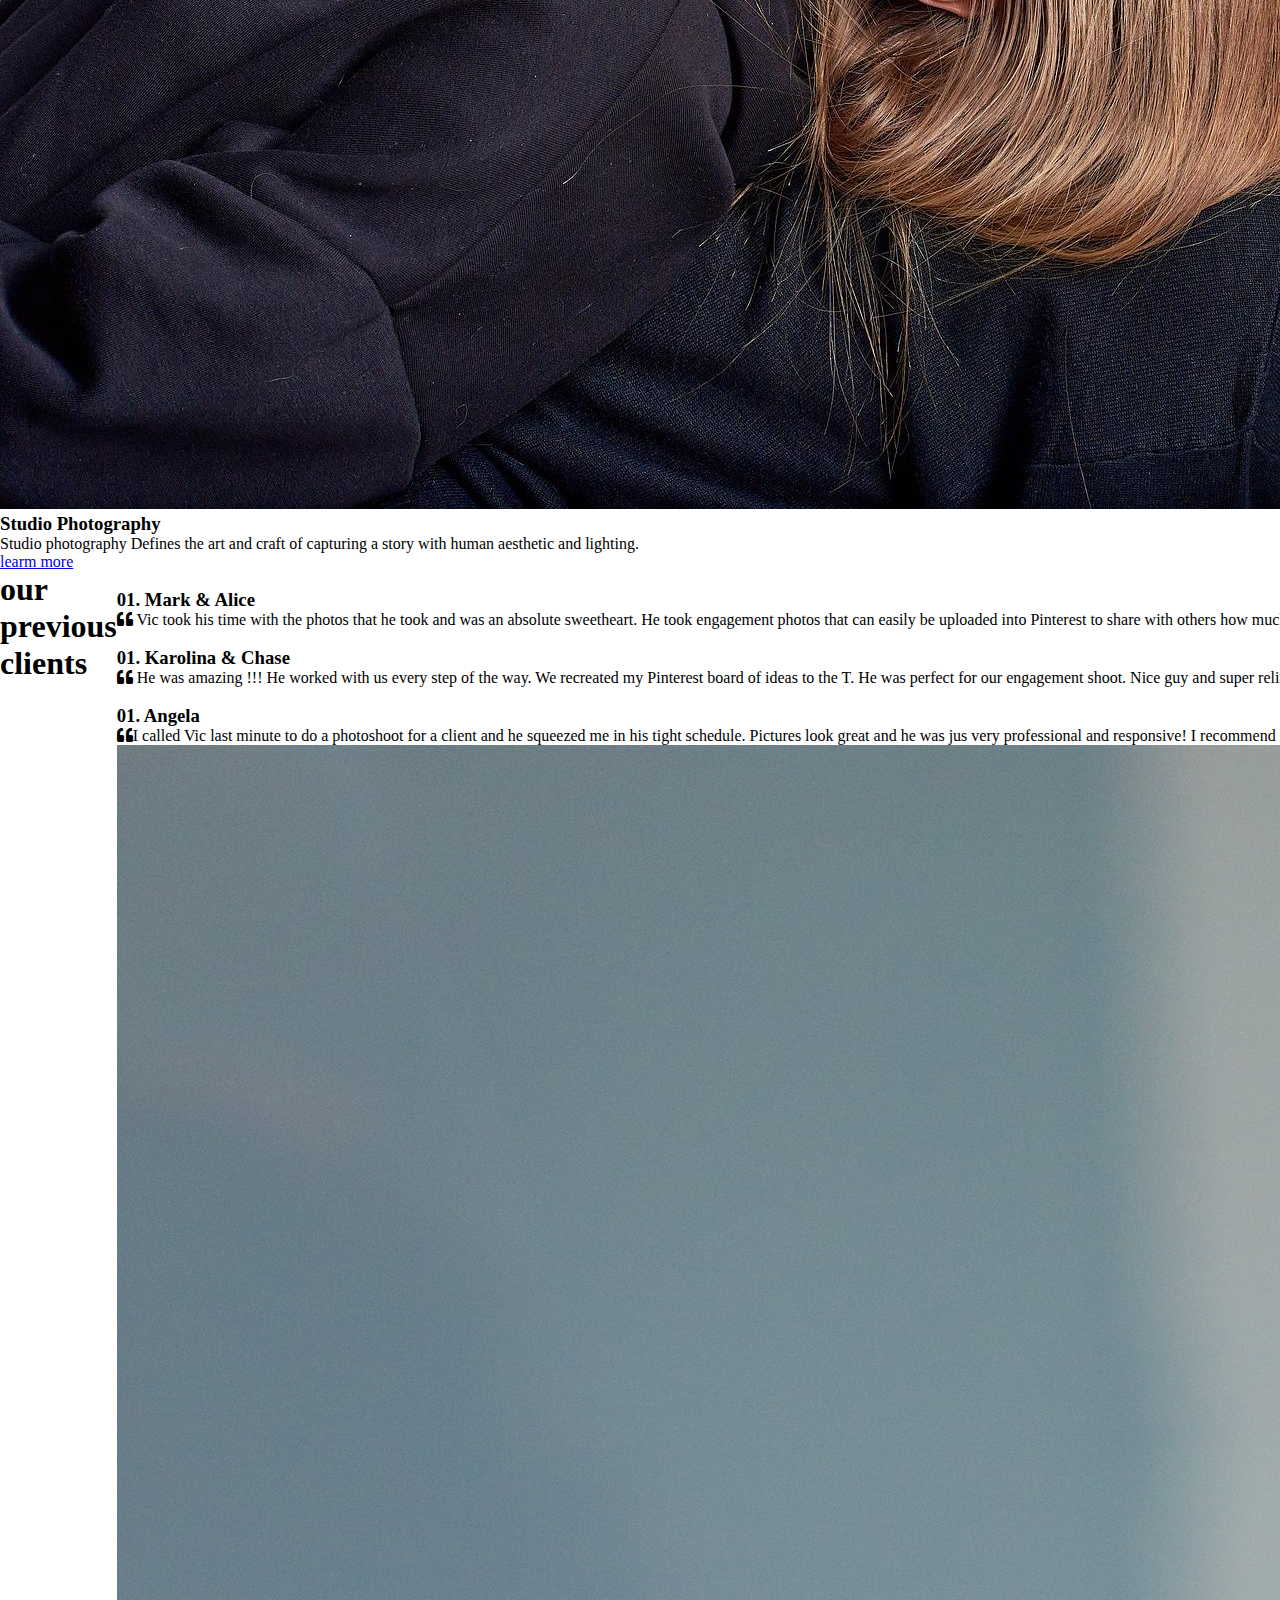
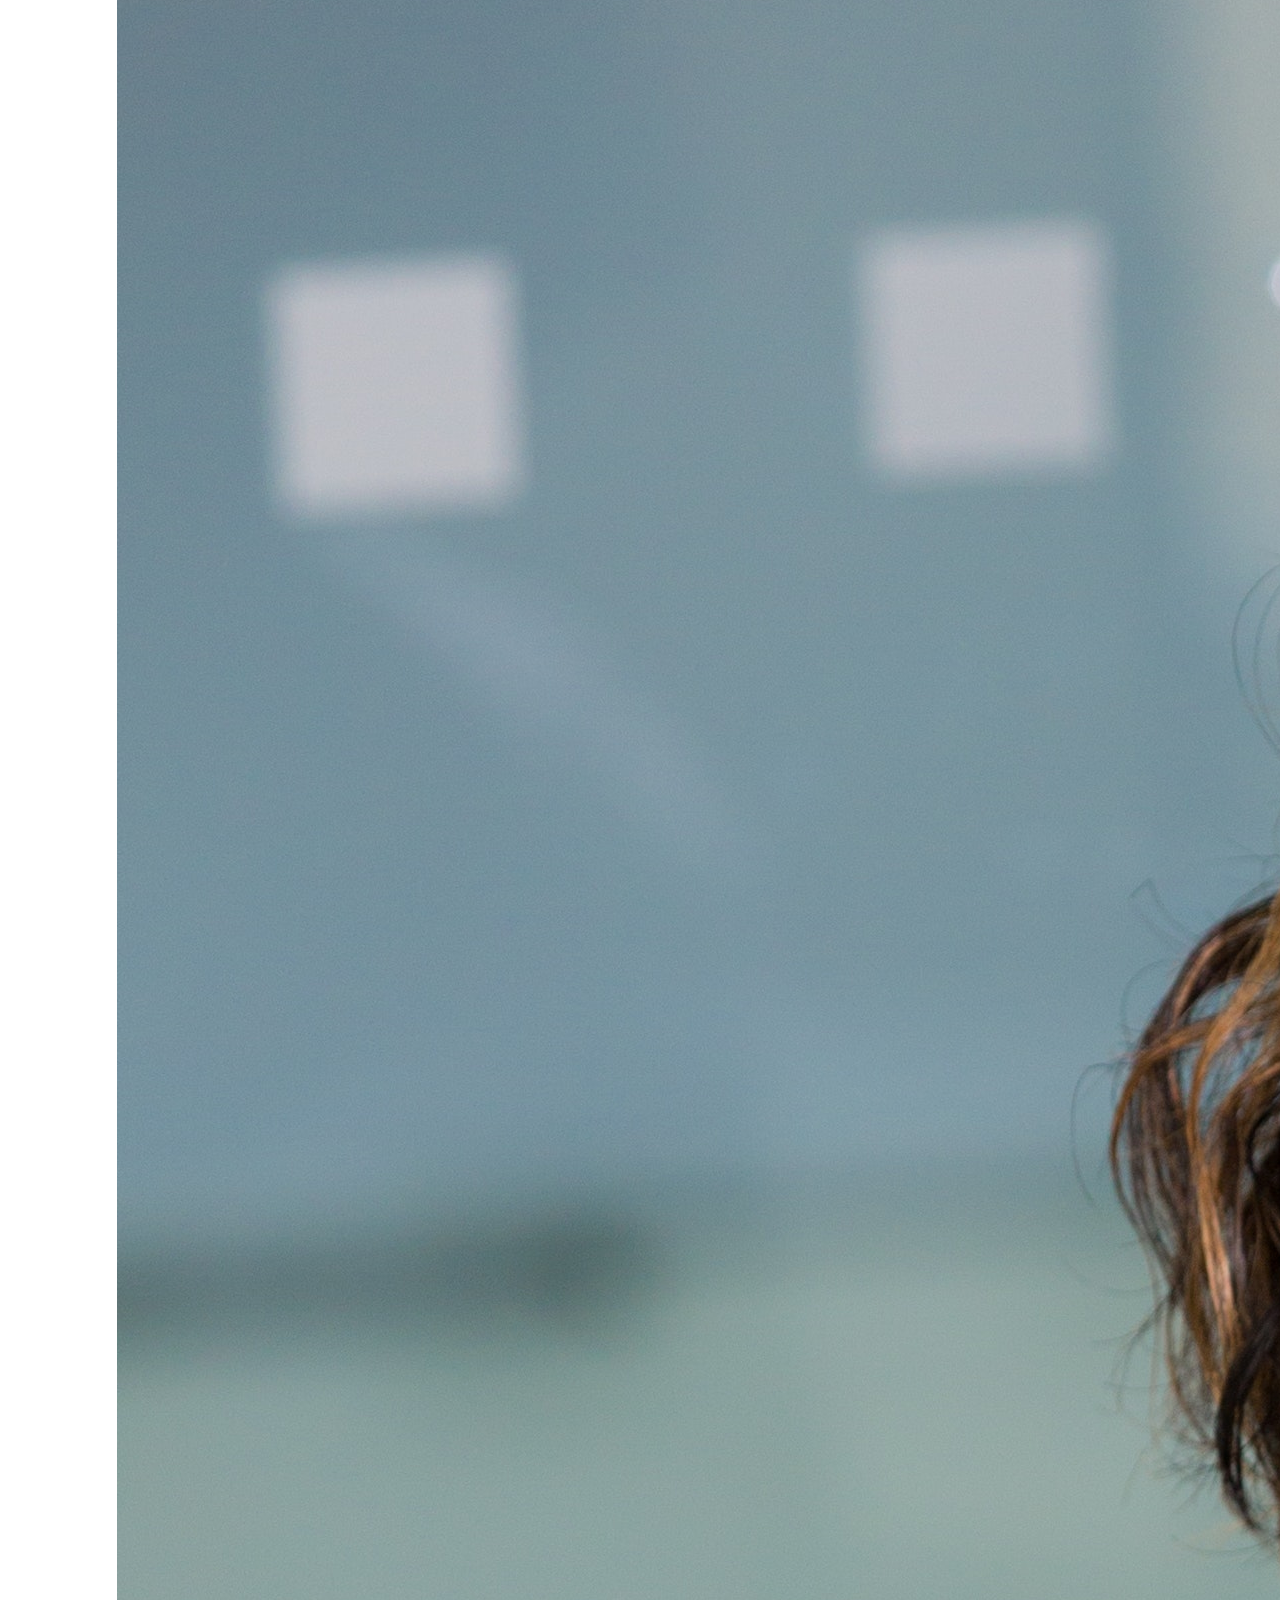
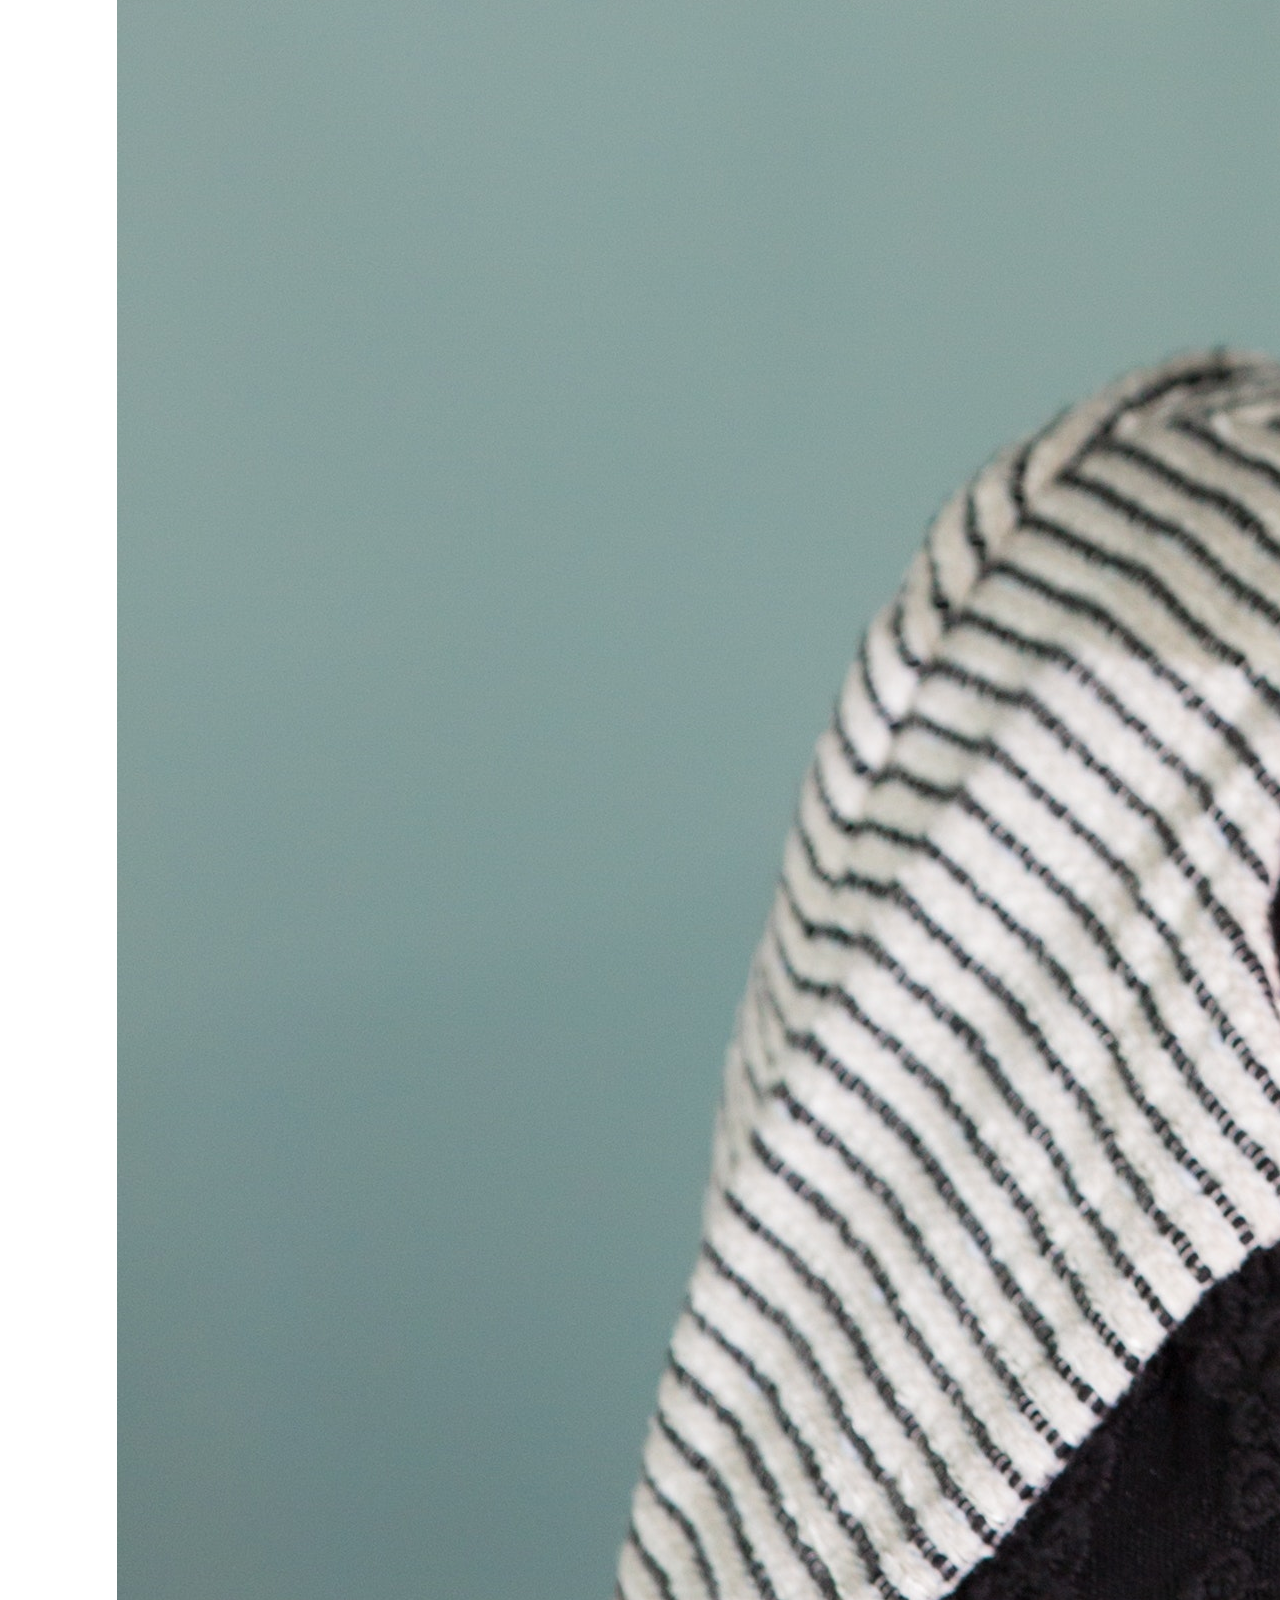
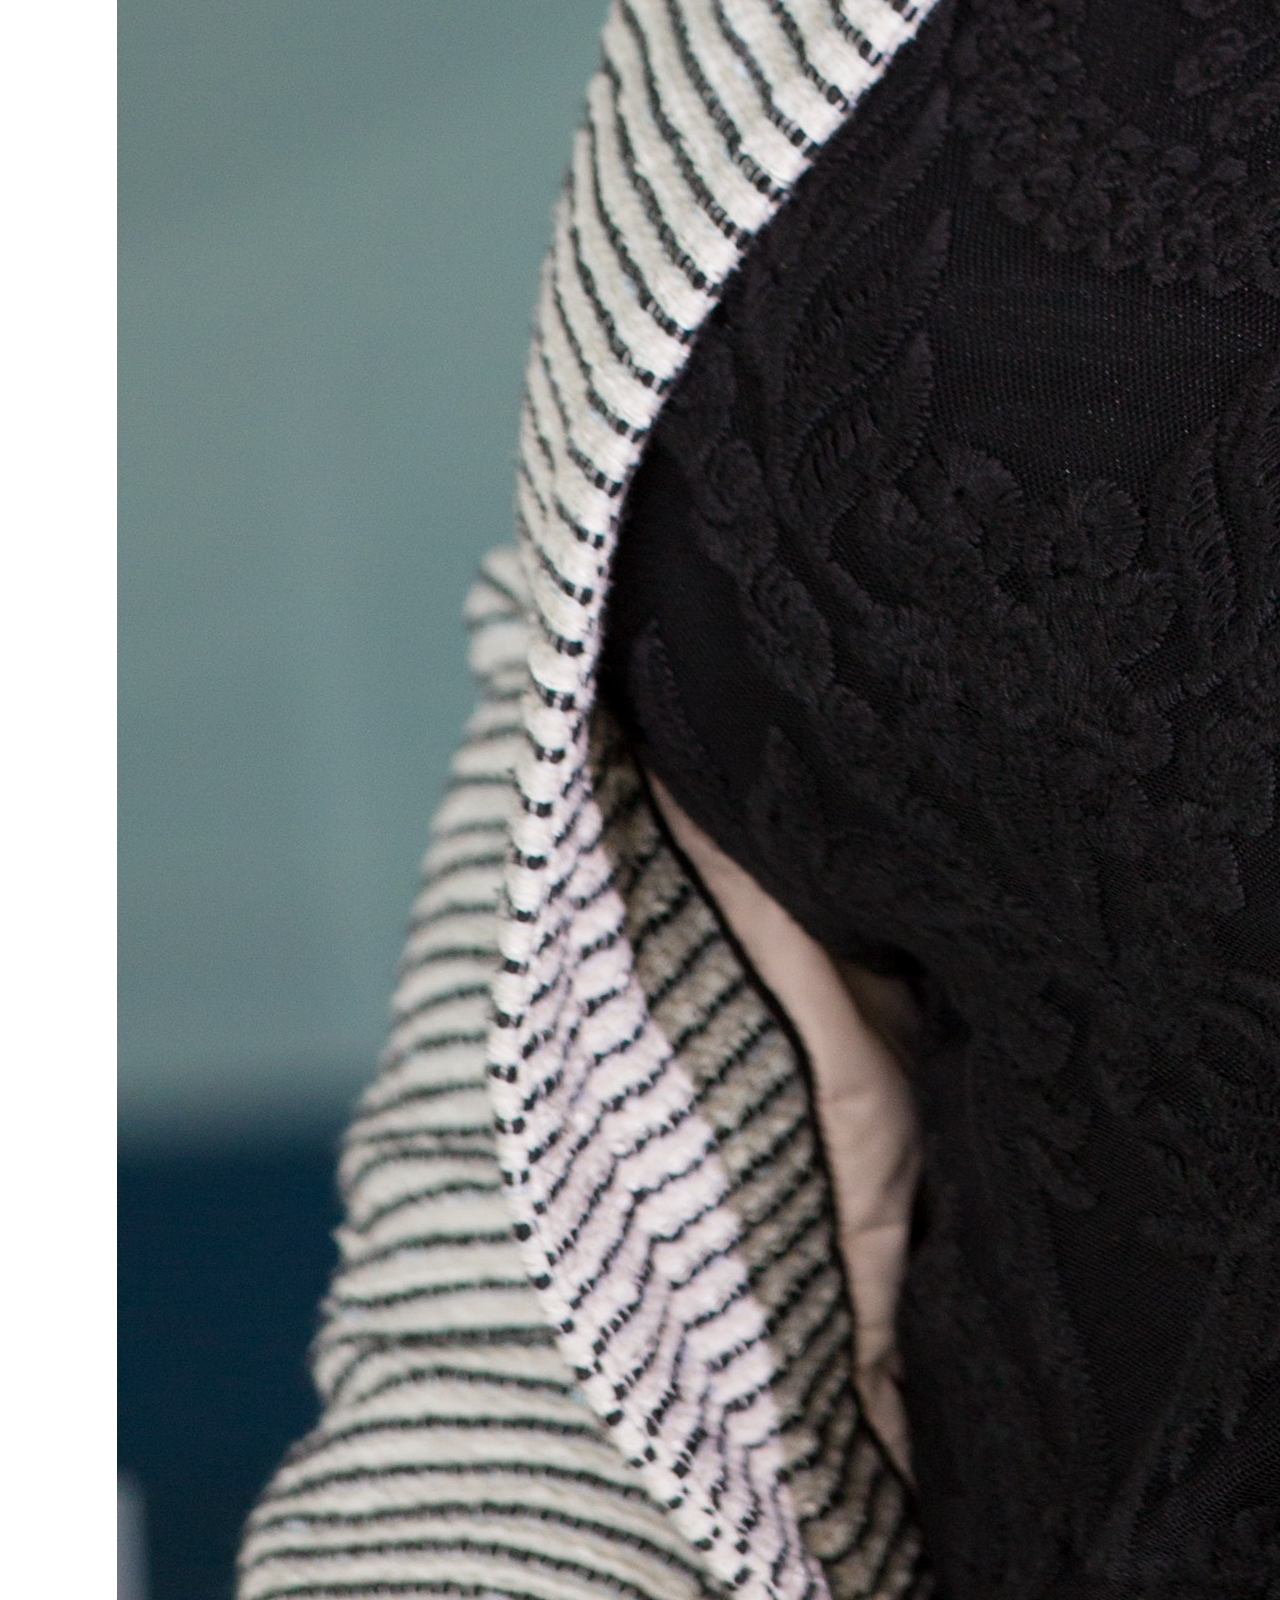
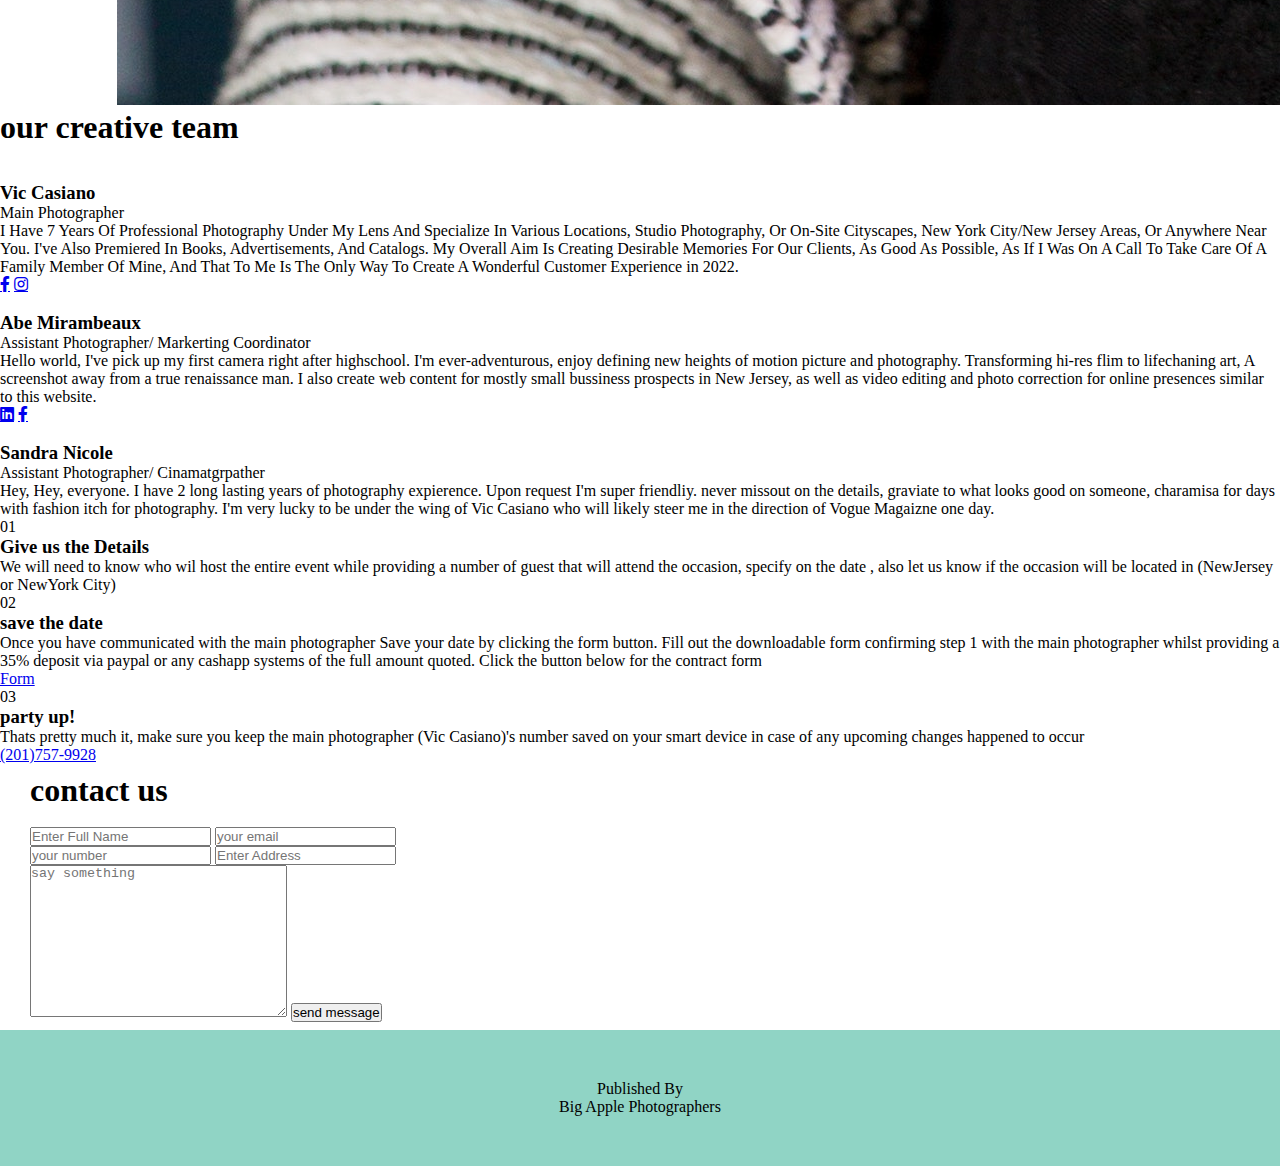
==== commit e0854c86: "updates" ====
--- a/index.html
+++ b/index.html
@@ -56,32 +56,6 @@
 
 <!-- home section ends -->
 
-<section class="step-container">
-
-    <div class="step">
-        <span>01</span>
-        <h3>Give us the Details</h3>
-        <p> We will need to know who wil host the entire event while 
-            providing a number of guest that will attend the occasion, specify on the date , also let us know if the occasion will be located in (NewJersey or NewYork City) </p>
-
-    </div>
-
-    <div class="step">
-        <span>02</span>
-        <h3>save the date</h3>
-        <p> Once you have communicated  with the main photographer Save your date by clicking the form button. Fill out the downloadable form confirming step 1 with the main photographer whilst providing a 35% deposit via paypal or any cashapp systems of the full amount quoted. Click the button below for the contract form </p>
-        <a href="https://form.jotform.com/221655206469156" class="btn" download>Form</a>
-    </div>
-
-    <div class="step">
-        <span>03</span>
-        <h3>party up!</h3>
-        <p> Thats pretty much it, make sure you keep the main photographer (Vic Casiano)'s number saved  on your smart device in case of any upcoming changes happened to occur</p>
-        <a href="tel:646 4503291"> (201)757-9928</a>
- 
-    </div>
-
-</section>
 
 <!-- vendor section starts  -->
 
@@ -259,6 +233,34 @@
 
 <!-- contact section starts  -->
 
+
+<section class="step-container">
+
+    <div class="step">
+        <span>01</span>
+        <h3>Give us the Details</h3>
+        <p> We will need to know who wil host the entire event while 
+            providing a number of guest that will attend the occasion, specify on the date , also let us know if the occasion will be located in (NewJersey or NewYork City) </p>
+
+    </div>
+
+    <div class="step">
+        <span>02</span>
+        <h3>save the date</h3>
+        <p> Once you have communicated  with the main photographer Save your date by clicking the form button. Fill out the downloadable form confirming step 1 with the main photographer whilst providing a 35% deposit via paypal or any cashapp systems of the full amount quoted. Click the button below for the contract form </p>
+        <a href="https://form.jotform.com/221655206469156" class="btn" download>Form</a>
+    </div>
+
+    <div class="step">
+        <span>03</span>
+        <h3>party up!</h3>
+        <p> Thats pretty much it, make sure you keep the main photographer (Vic Casiano)'s number saved  on your smart device in case of any upcoming changes happened to occur</p>
+        <a href="tel:646 4503291"> (201)757-9928</a>
+ 
+    </div>
+
+</section>
+
 <section class="contact" id="contact">
 
     <div class="heading">
@@ -330,7 +332,7 @@
 
 <!-- footer section  -->
 
-<div class="footer"> Published By <span> Abrahm Mirambeaux </span>  </div>
+<div class="footer"> Published By <span> Big Apple Photographers </span>  </div>
 
 
 <script> 
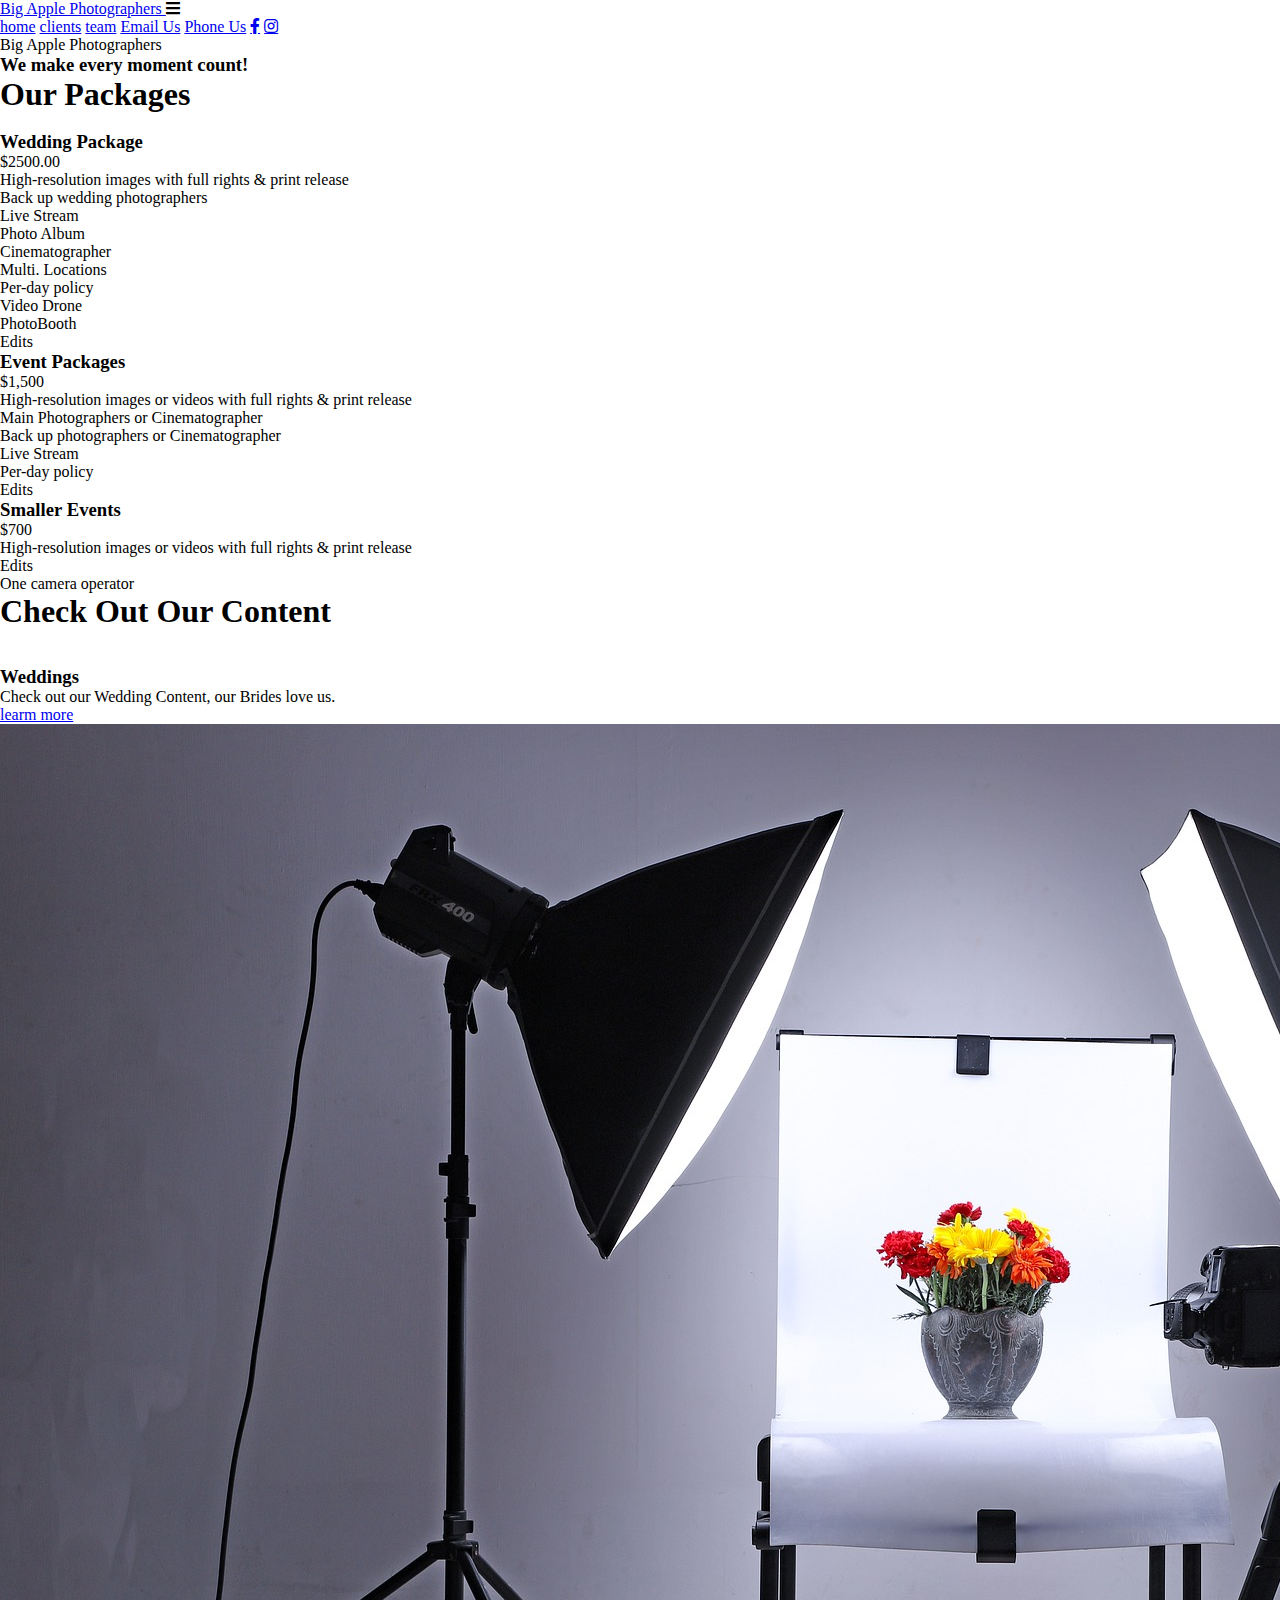
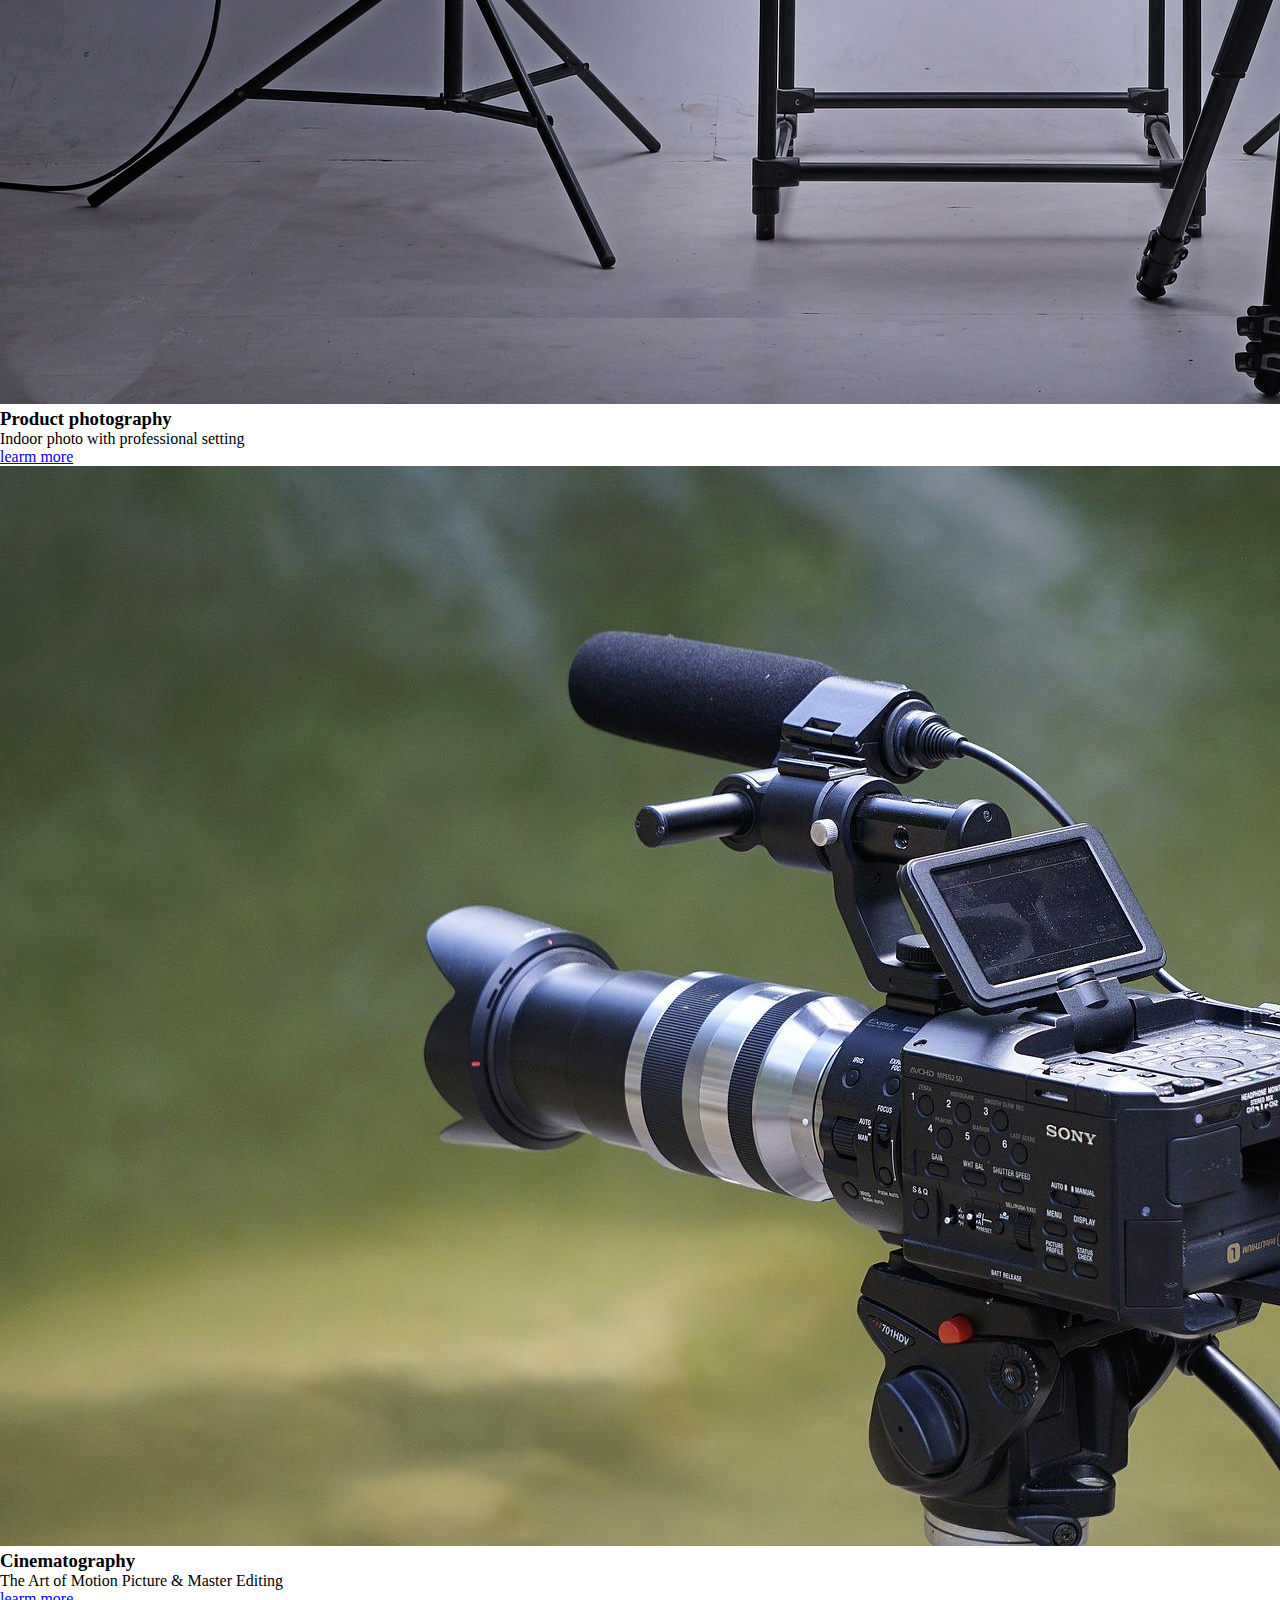
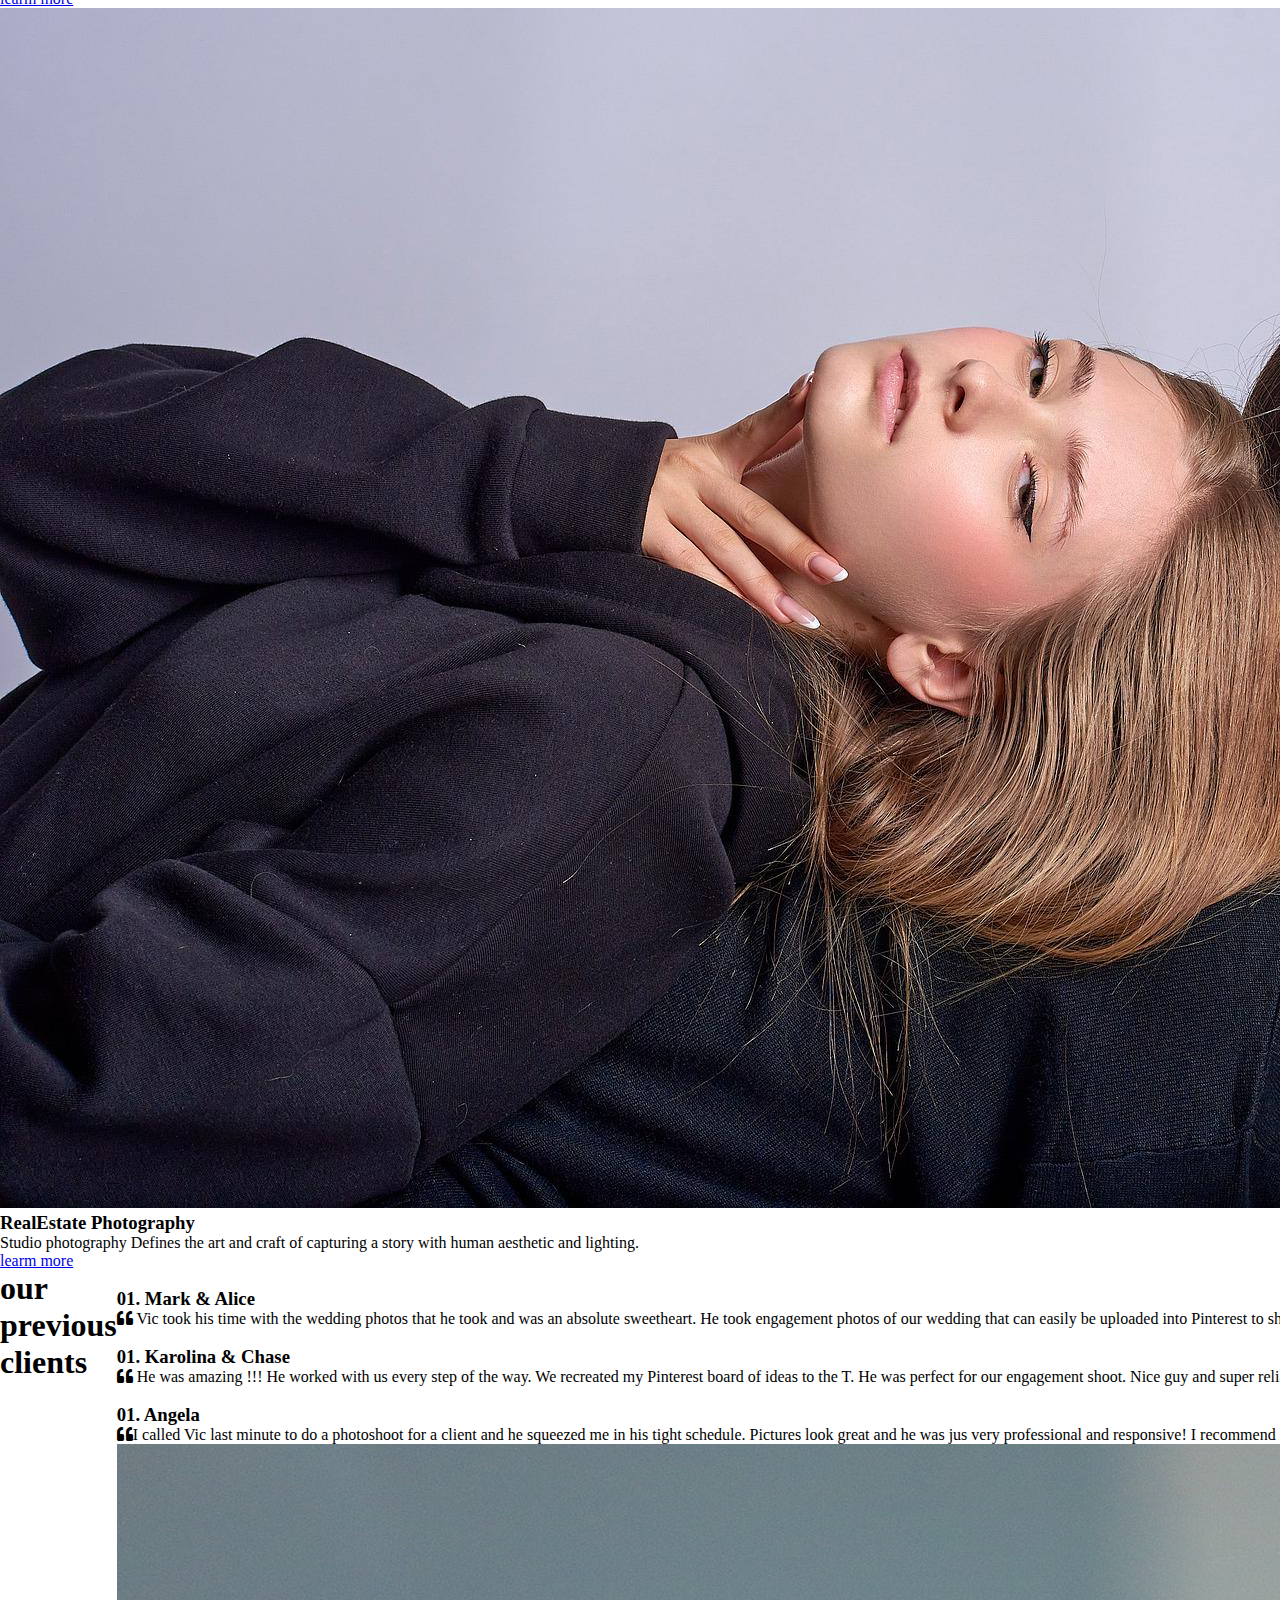
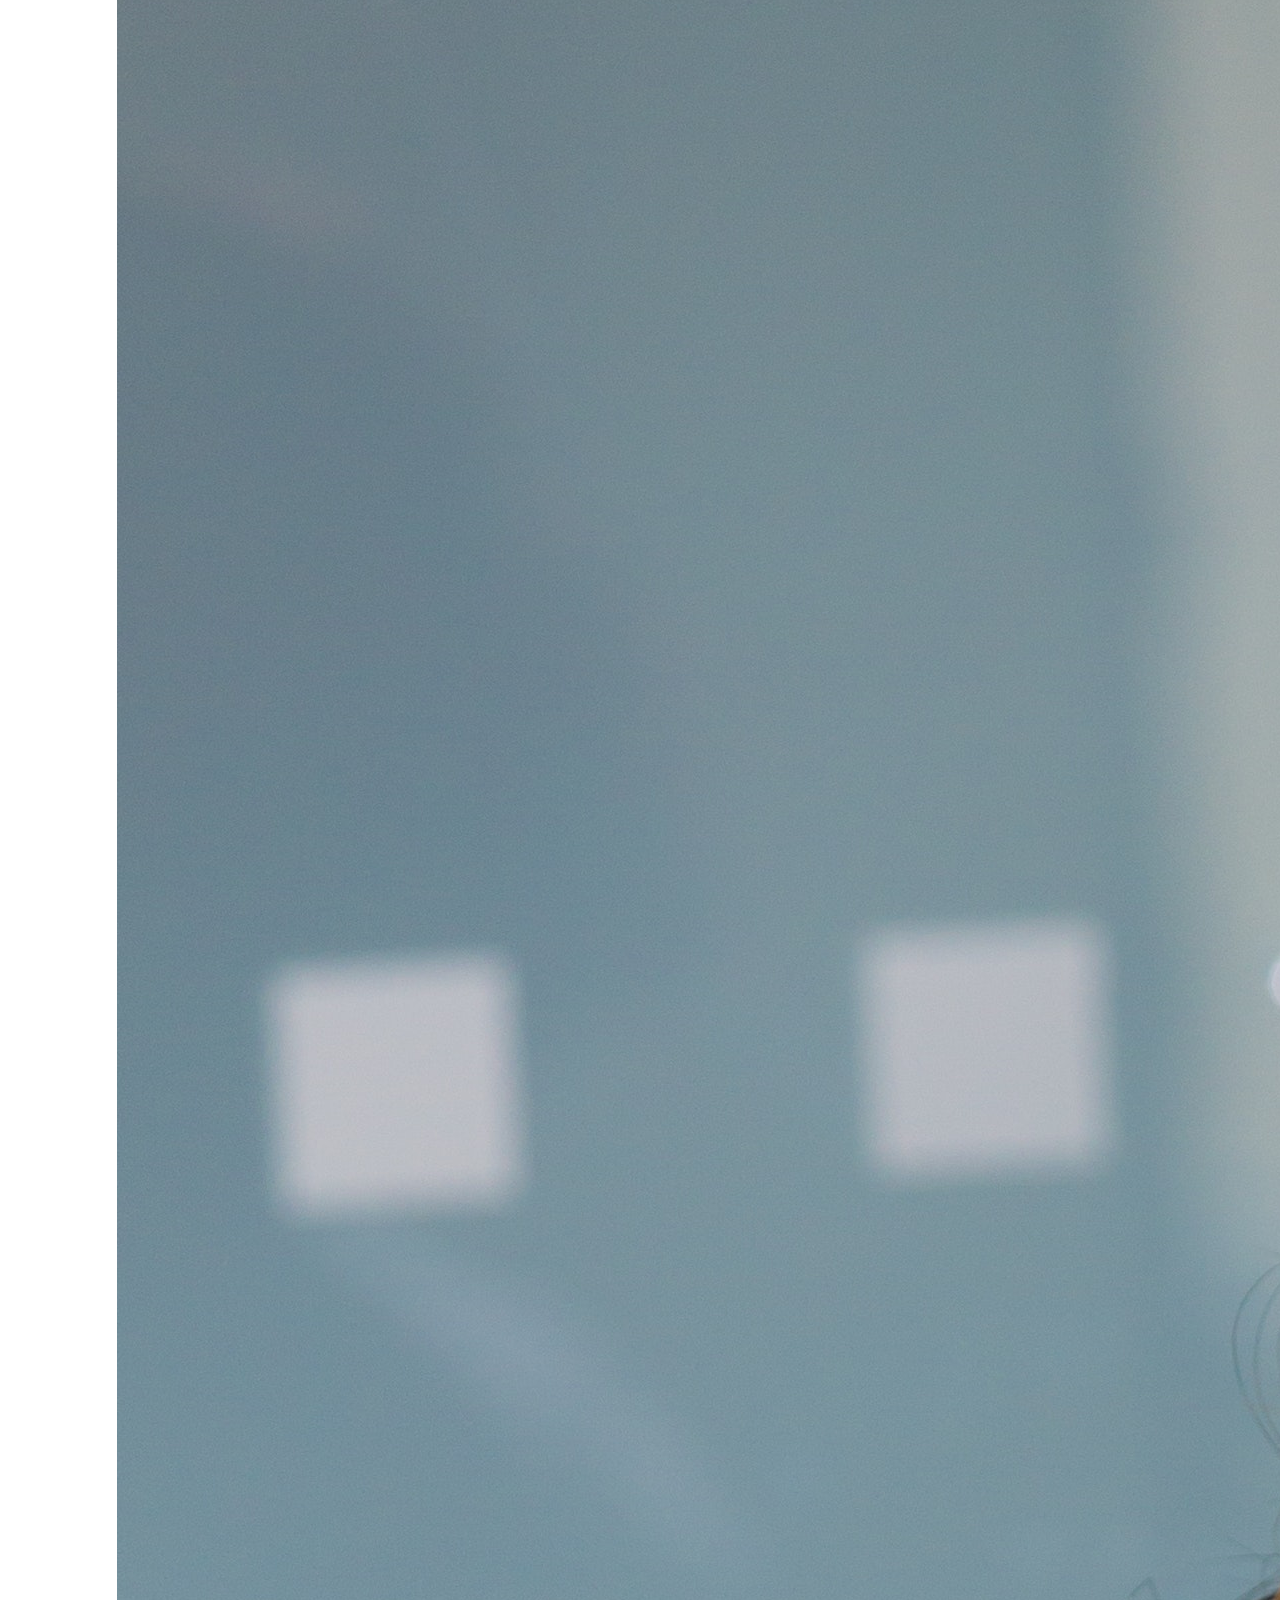
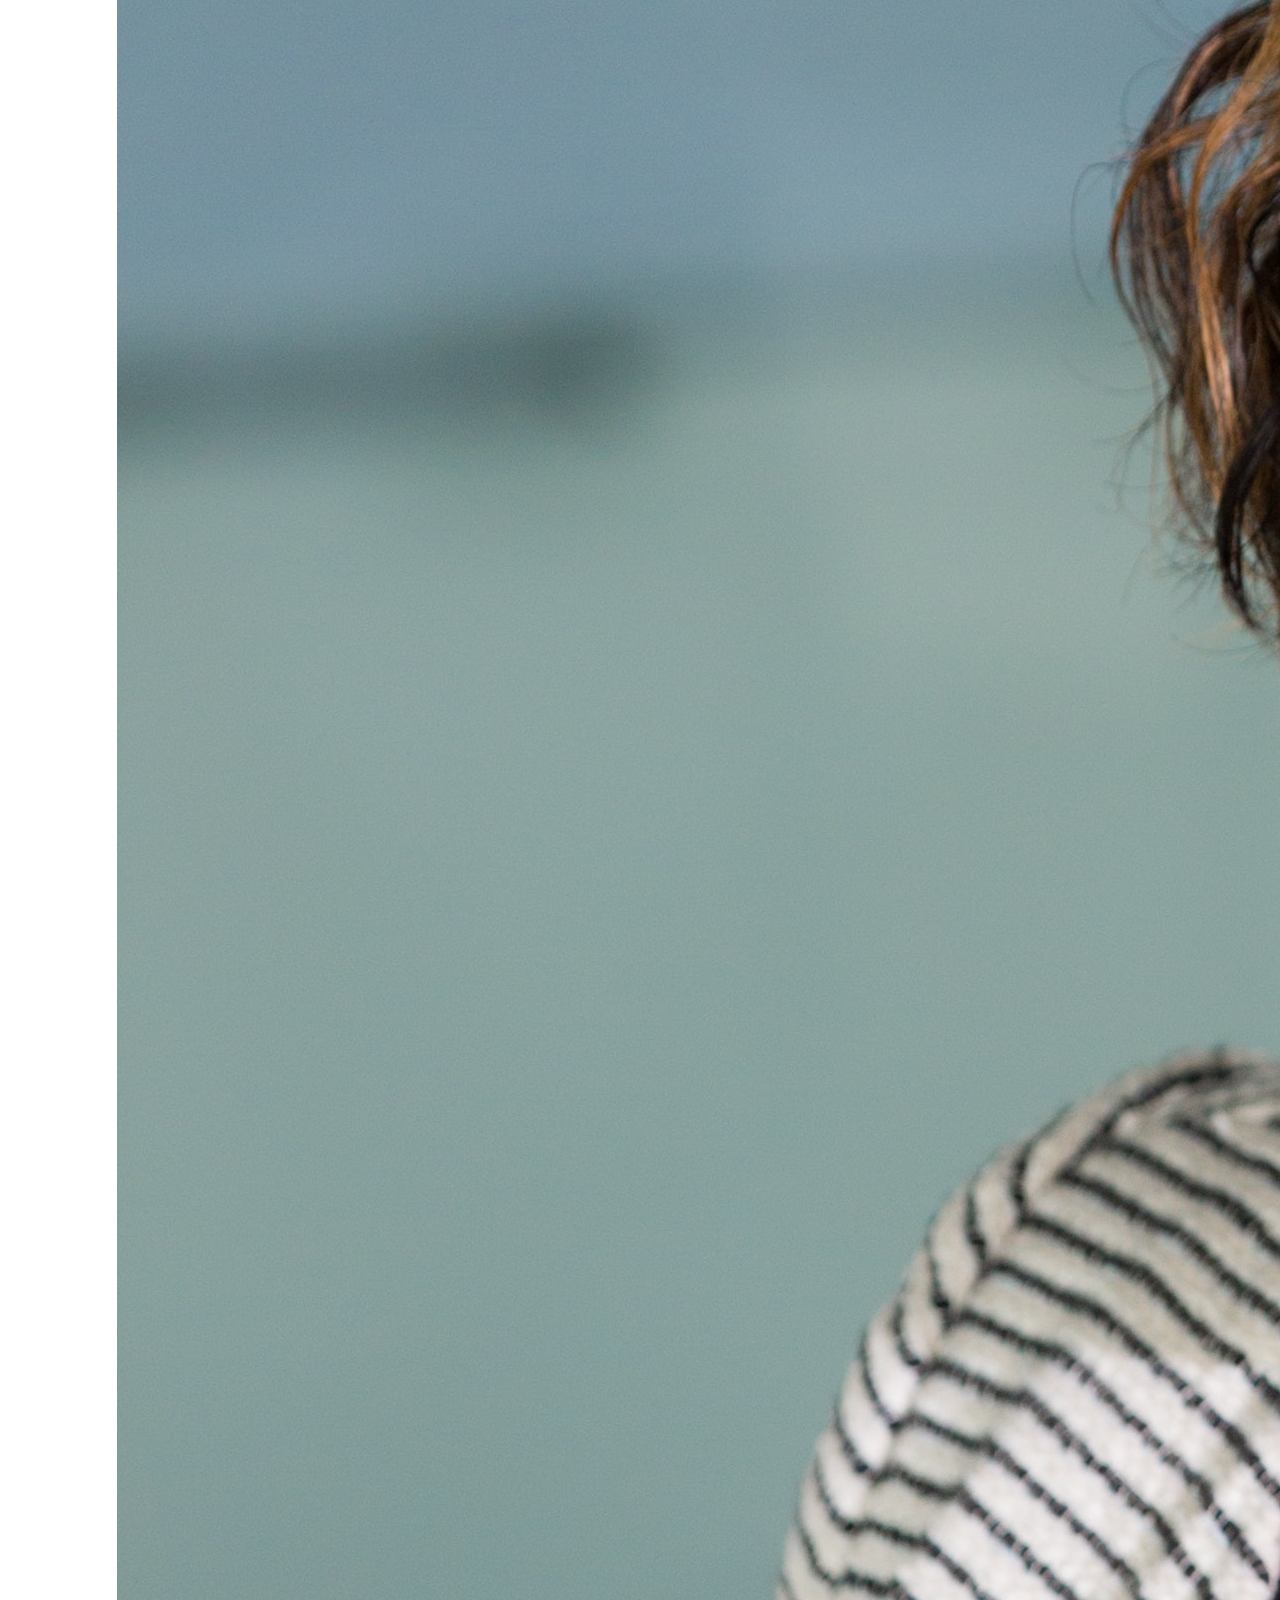
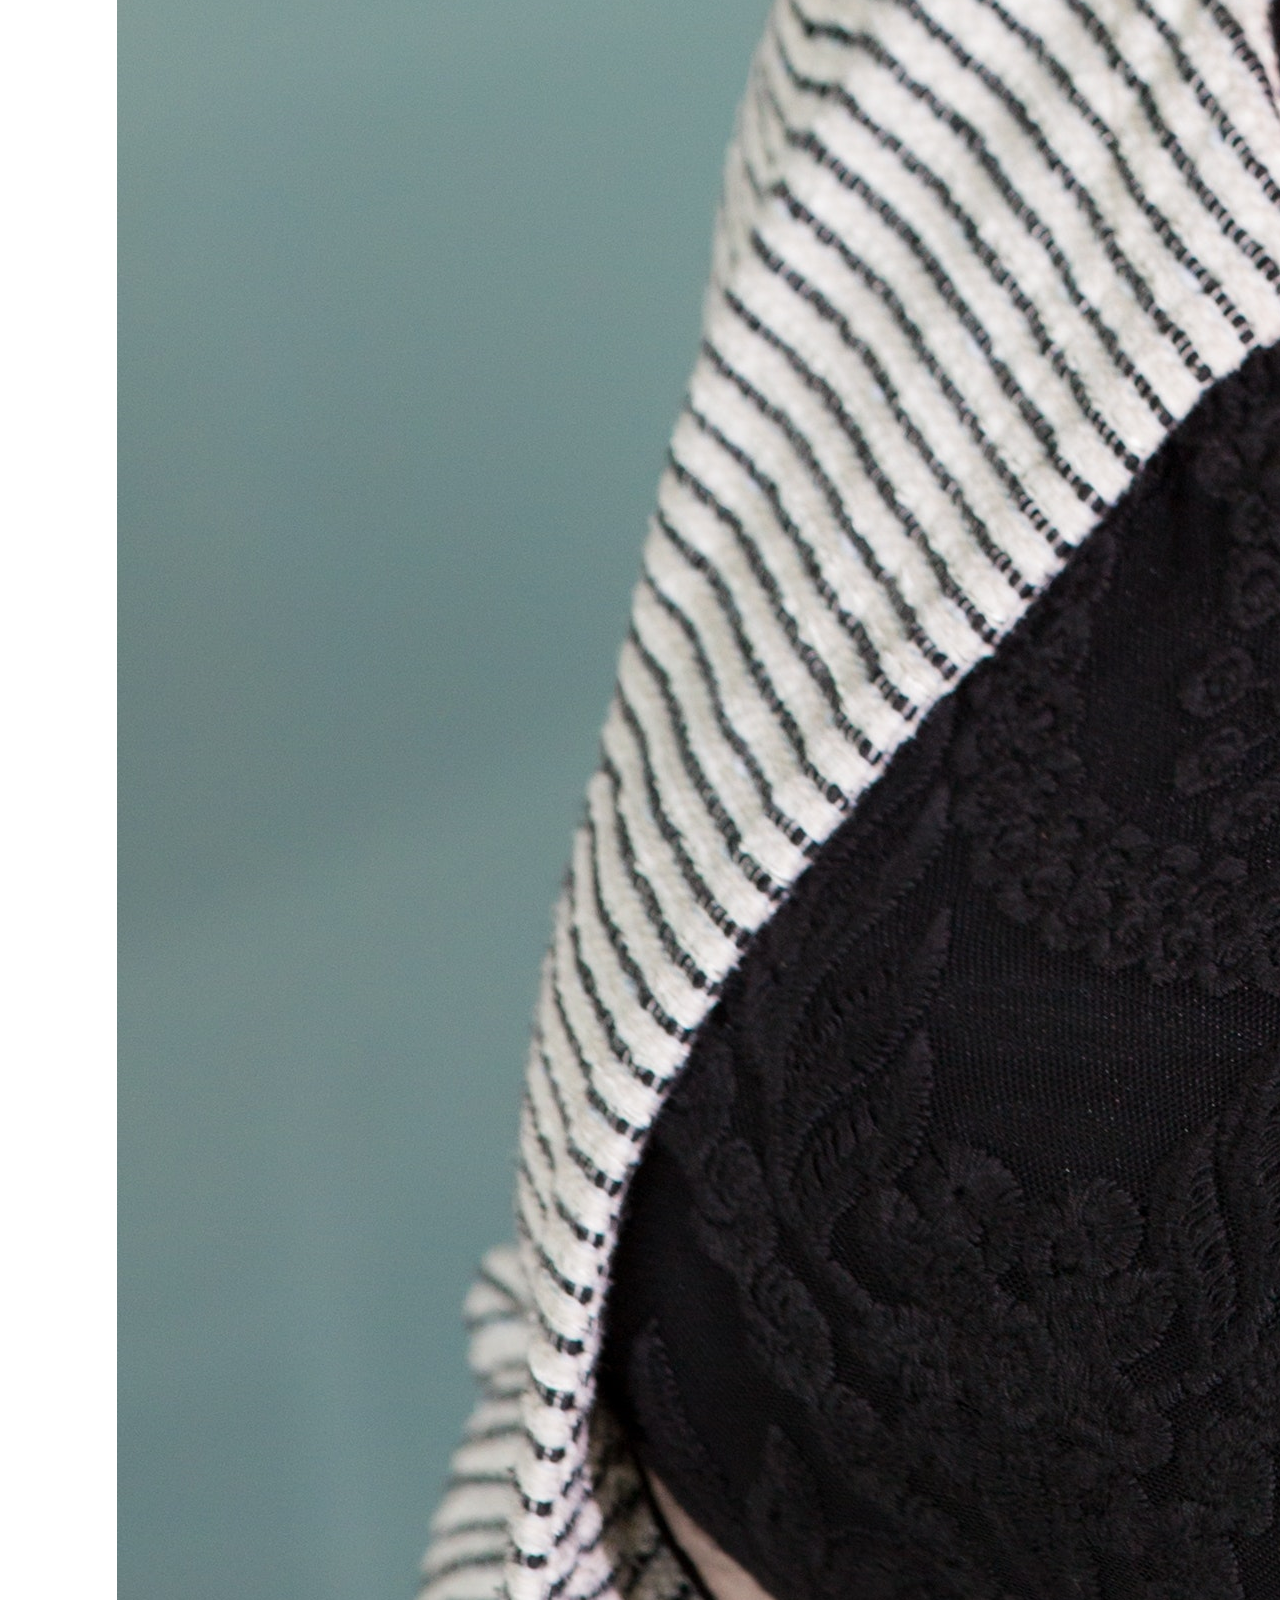
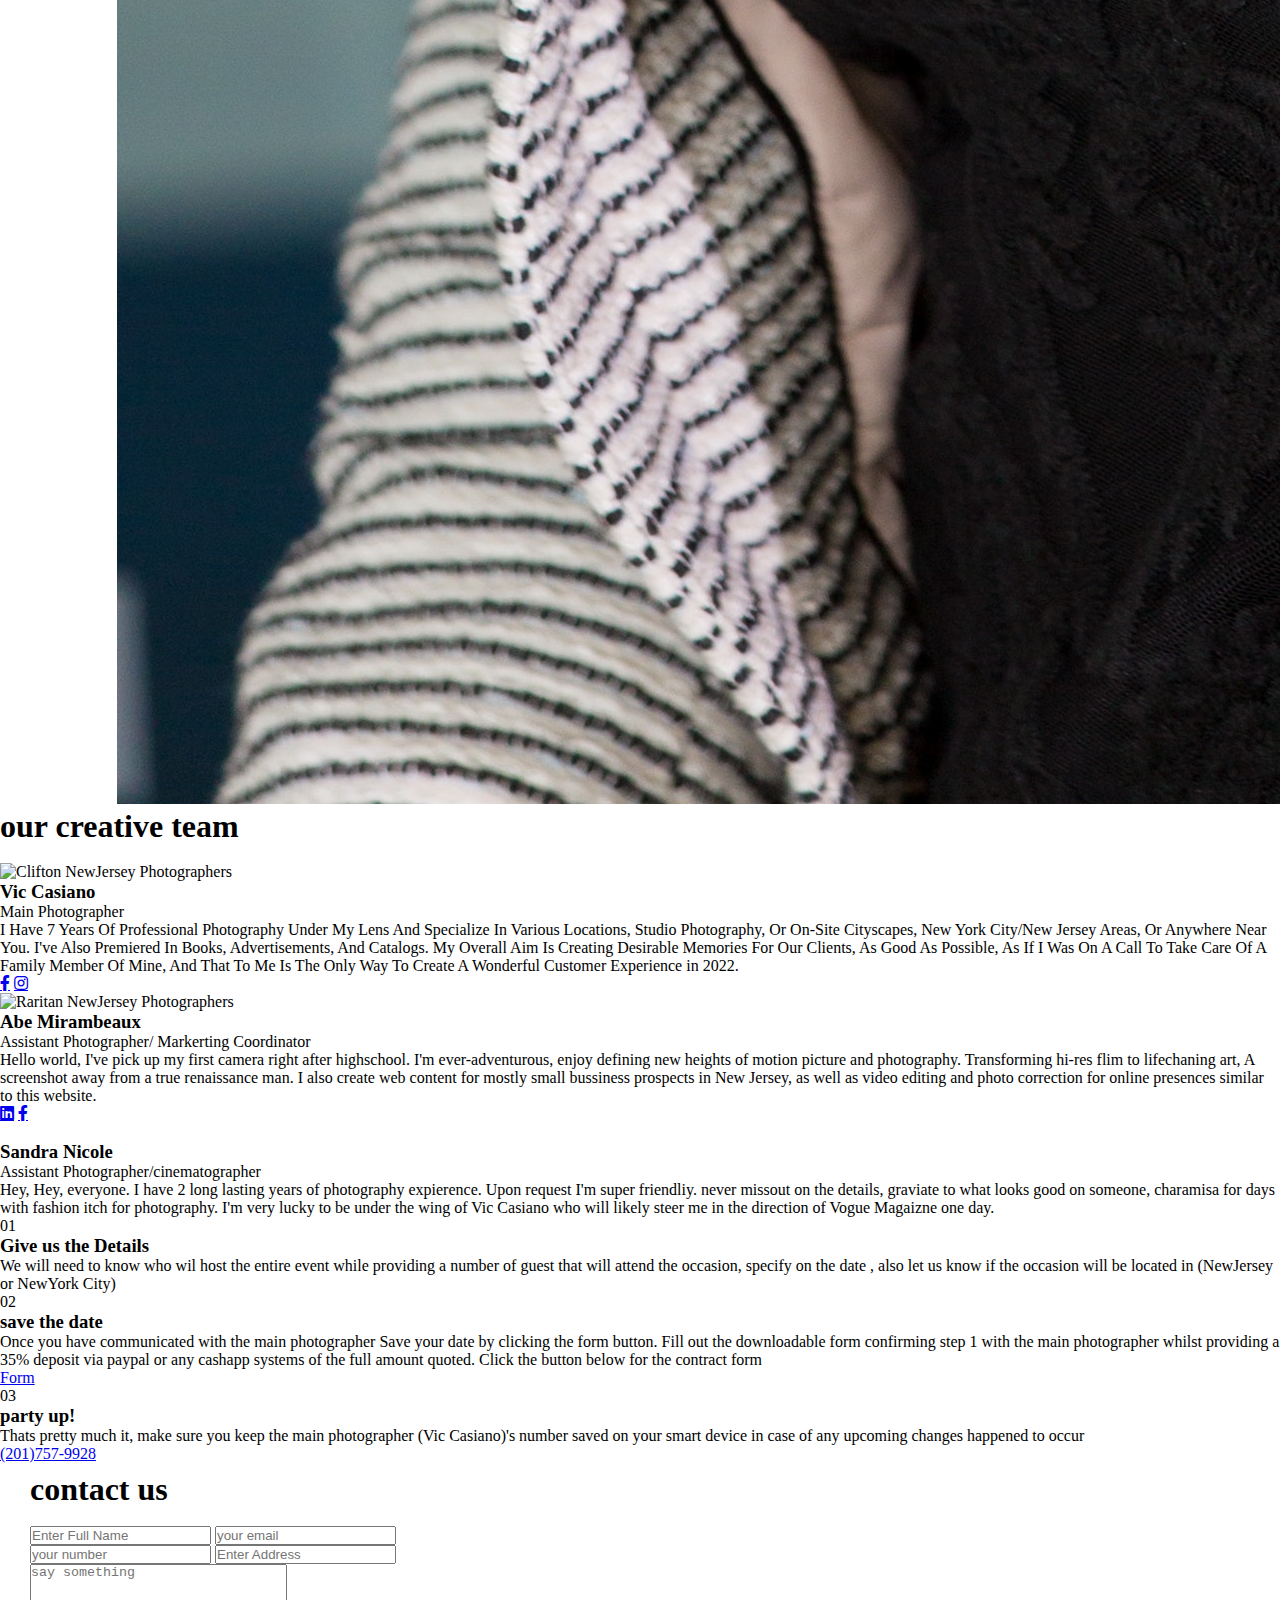
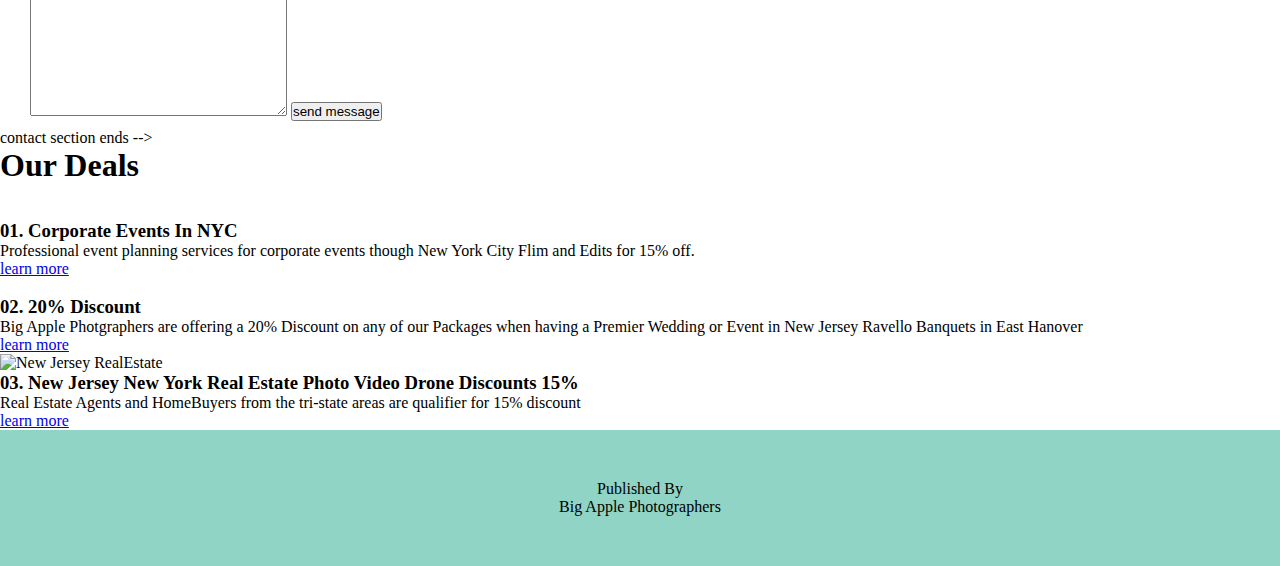
==== commit ab29c256: "updates" ====
--- a/index.html
+++ b/index.html
@@ -1,5 +1,6 @@
 <!DOCTYPE html>
 <html lang="en">
+
 <head>
     <meta charset="UTF-8">
     <meta name="viewport" content="width=device-width, initial-scale=1.0">
@@ -12,346 +13,459 @@
     <link rel="stylesheet" href="style.css">
 
 </head>
+
 <body>
-    
-<!-- header section starts  -->
-
-<header>
-
-    <a href="#" class="logo">Big Apple Photographers
-         </a>
-    
-
-    <div id="menu-bar" class="fas fa-bars"></div>
-    
-
-    <nav class="navbar">
-        <div class="share">
-        </div>
-        <a href="#home">home</a>
-        <a href="#clients">clients</a>
-        <a href="#team">team</a>
-        <a href="#contact">Email Us</a>
-        <a href="tel:2017579928"> Phone Us</a>
-        <!-- <a href="#blog">blog</a> -->
-        <a href="m.facebook.com/1582740245279983" class="fab fa-facebook-f"></a>
-        <a href="https://instagram.com/big__apple_photography?igshid=YmMyMTA2M2Y=" class="fab fa-instagram"></a>
-    </nav>
-
-</header>
-
-<!-- header section ends -->
-
-<!-- home section starts  -->
-
-<section class="home" id="home">
-
-    <div class="content">
-        <span>Big Apple Photographers</span>
-        <h3>We make every moment count!</h3>
+
+    <!-- header section starts  -->
+
+    <header>
+
+        <a href="#" class="logo">Big Apple Photographers
+        </a>
+
+
+        <div id="menu-bar" class="fas fa-bars"></div>
+
+
+        <nav class="navbar">
+            <div class="share">
+            </div>
+            <a href="#home">home</a>
+            <a href="#clients">clients</a>
+            <a href="#team">team</a>
+            <a href="#contact">Email Us</a>
+            <a href="tel:2017579928"> Phone Us</a>
+            <!-- <a href="#blog">blog</a> -->
+            <a href="m.facebook.com/1582740245279983" class="fab fa-facebook-f"></a>
+            <a href="https://instagram.com/big__apple_photography?igshid=YmMyMTA2M2Y=" class="fab fa-instagram"></a>
+        </nav>
+
+    </header>
+
+    <!-- header section ends -->
+
+    <!-- home section starts  -->
+
+    <section class="home" id="home">
+
+        <div class="content">
+            <span>Big Apple Photographers</span>
+            <h3>We make every moment count!</h3>
+
+        </div>
+
+    </section>
+
+    <section class="team" id="team">
+
+        <div class="heading">
+            <h1>Our Packages</h1>
+            <img src="images/header-img.png" alt="">
+        </div>
+
+        <div class="box-container">
+
+            <div class="box">
+                <h3>Wedding Package</h3>
+                <span>$2500.00</span>
+                <li> High-resolution images with full rights & print release
+                </li>
+                <li> Back up wedding photographers
+                </li>
+                <li>
+                    Live Stream
+                </li>
+                <li>
+                    Photo Album
+                </li>
+                <li>
+                    Cinematographer
+                </li>
+                <li>
+                    Multi. Locations
+                </li>
+                <li>
+                    Per-day policy
+                </li>
+                <li>
+                    Video Drone
+                </li>
+                <li>
+                    PhotoBooth
+                </li>
+                <li>
+                    Edits
+                </li>
+
+
+            </div>
+            <div class="box">
+                <h3> Event Packages</h3>
+                <span>$1,500</span>
+                <li> High-resolution images or videos with full rights & print release
+                <li> Main Photographers or Cinematographer
+                </li>
+                </li>
+                <li> Back up photographers or Cinematographer
+                </li>
+                <li>
+                    Live Stream
+                </li>
+                <li>
+                    Per-day policy
+                </li>
+                <li>
+                    Edits
+                </li>
+            </div>
+            <div class="box">
+
+                <h3> Smaller Events </h3>
+                <span>$700 </span>
         
-    </div>
-
-</section>
-
-<!-- home section ends -->
-
-
-<!-- vendor section starts  -->
-
-<section class="vendor" id="vendor">
-
+                    <li> High-resolution images or videos with full rights & print release
+                </li>
+                <li>
+                    Edits
+                </li>
+                <li>
+                   One camera operator 
+                </li>
+             
+
+            </div>
+
+        </div>
+
+    </section>
+
+    <!-- home section ends -->
+
+
+    <!-- vendor section starts  -->
+
+    <section class="vendor" id="vendor">
+
+        <div class="heading">
+            <h1>Check Out Our Content</h1>
+            <img src="images/header-img.png" alt="">
+        </div>
+
+        <div class="box-container">
+
+            <div class="box">
+                <img src="images/img1.jpg" alt="">
+                <div class="info">
+                    <h3>Weddings</h3>
+                    <p>Check out our Wedding Content, our Brides love us.</p>
+                    <a href="https://bigapplephotgraphers.netlify.app/windex.html" class="btn">learm more</a>
+                </div>
+            </div>
+
+            <!-- <div class="box">
+                <img src="images/img2.jpg" alt="">
+                <div class="info">
+                    <h3> Indian Weddings</h3>
+                    <p>We specailise in many intricate ceremonies</p>
+                    <a href="https://bigapplephotgraphers.netlify.app/windex.html" class="btn">learm more</a>
+                </div>
+            </div> -->
+
+            <!-- <div class="box">
+                <img src="images/img3.jpg" alt="">
+                <div class="info">
+                    <h3>Corparate Events</h3>
+                    <p> Use by a company creates a specific identity for work culture and enterprise. . </p>
+                    <a href="https://bigapplephotgraphers.netlify.app/windex.html" class="btn">learm more</a>
+                </div>
+            </div> -->
+
+            <div class="box">
+                <img src="images/img4.jpg" alt="">
+                <div class="info">
+                    <h3>Product photography</h3>
+                    <p> Indoor photo with professional setting </p>
+                    <a href="https://bigapplephotgraphers.netlify.app/windex.html" class="btn">learm more</a>
+                </div>
+            </div>
+
+            <div class="box">
+                <img src="images/img5.jpg" alt="">
+                <div class="info">
+                    <h3>Cinematography</h3>
+                    <p>The Art of Motion Picture & Master Editing</p>
+                    <a href="https://bigapplephotgraphers.netlify.app/windex.html" class="btn">learm more</a>
+                </div>
+            </div>
+
+            <div class="box">
+                <img src="images/img6.jpg" alt="">
+                <div class="info">
+                    <h3>RealEstate Photography</h3>
+                    <p>Studio photography Defines the art and craft of capturing a story with human aesthetic and
+                        lighting. </p>
+                    <a href="https://bigapplephotgraphers.netlify.app/real.html" class="btn">learm more</a>
+                </div>
+            </div>
+
+        </div>
+
+    </section>
+
+    <!-- vendor section ends -->
+
+    <!-- client section starts  -->
+
+    <section class="clients" id="clients">
+
+        <div class="heading">
+            <h1>our previous clients</h1>
+            <img src="images/header-img.png" alt="">
+        </div>
+
+        <div class="row">
+
+            <div class="box-container">
+                <div class="box">
+                    <img src="images/client-1.jpg" alt="">
+                    <div class="info">
+                        <h3>01. Mark & Alice</h3>
+                        <p> <i class="fas fa-quote-left"></i> Vic took his time with the wedding photos that he took and
+                            was an absolute sweetheart. He took engagement photos of our wedding that can easily be
+                            uploaded into Pinterest to share with others how much of an amazing job he did. He does not
+                            rush just to get done but instead, he takes his time with what he does. He makes sure you
+                            are happy with the end results before he walks away. Photos were ready within less than 24
+                            hours. HIGHLY recommend him! (: <i class="fas fa-quote-right"></i> </p>
+                    </div>
+                </div>
+                <div class="box">
+                    <img src="images/client-2.jpg" alt="">
+                    <div class="info">
+                        <h3>01. Karolina & Chase </h3>
+                        <p> <i class="fas fa-quote-left"></i> He was amazing !!! He worked with us every step of the
+                            way. We recreated my Pinterest board of ideas to the T. He was perfect for our engagement
+                            shoot. Nice guy and super reliable. - Lodi NewJersey <i class="fas fa-quote-right"></i> </p>
+                    </div>
+                </div>
+            </div>
+
+            <img src="images/divider.png" class="divider" alt="">
+
+            <div class="box-container">
+                <div class="box">
+                    <div class="info">
+                        <h3>01. Angela</h3>
+                        <p> <i class="fas fa-quote-left"></i>I called Vic last minute to do a photoshoot for a client
+                            and he squeezed me in his tight schedule. Pictures look great and he was jus very
+                            professional and responsive! I recommend him!<i class="fas fa-quote-right"></i> </p>
+                    </div>
+                    <img src="images/client-3.jpg" alt="">
+                </div>
+                <div class="box">
+                    <!-- <div class="info">
+                    <h3>01. Mike & Lisa</h3> -->
+                    <!-- <p> <i class="fas fa-quote-left"></i> They came out so beautiful. Vic was very professional and knew exactly how to pose the family for gorgeous pictures. Feel very comfortable. It was an amazing experience! <i class="fas fa-quote-right"></i> </p> -->
+                    <!-- </div>
+                <img src="images/client-4.jpg" alt=""> -->
+                </div>
+            </div>
+
+        </div>
+
+    </section>
+
+    <!-- client section ends -->
+
+    <!-- team section starts  -->
+
+    <section class="team" id="team">
+
+        <div class="heading">
+            <h1>our creative team</h1>
+            <img src="images/header-img.png" alt="">
+        </div>
+
+        <div class="box-container">
+
+            <div class="box">
+                <img alt="Clifton NewJersey Photographers" src="images/team-1.png" alt="">
+                <h3>Vic Casiano</h3>
+                <span>Main Photographer</span>
+                <p> I Have 7 Years Of Professional Photography Under My Lens And Specialize In Various Locations, Studio
+                    Photography, Or On-Site Cityscapes, New York City/New Jersey Areas, Or Anywhere Near You. I've Also
+                    Premiered In Books, Advertisements, And Catalogs. My Overall Aim Is Creating Desirable Memories For
+                    Our Clients, As Good As Possible, As If I Was On A Call To Take Care Of A Family Member Of Mine, And
+                    That To Me Is The Only Way To Create A Wonderful Customer Experience in 2022.
+
+                </p>
+                <div class="share">
+                    <a href="https://m.facebook.com/nyphotographer.us/?_rdr" class="fab fa-facebook-f"></a>
+                    <a href="https://www.instagram.com/big__apple_photography/" class="fab fa-instagram"></a>
+                </div>
+            </div>
+            <div class="box">
+                <img alt="Raritan NewJersey Photographers" src="images/team-2.png" alt="">
+                <h3>Abe Mirambeaux</h3>
+                <span>Assistant Photographer/ Markerting Coordinator</span>
+                <p> Hello world, I've pick up my first camera right after highschool. I'm ever-adventurous, enjoy
+                    defining new heights of motion picture and photography. Transforming hi-res flim to lifechaning art,
+                    A screenshot away
+                    from a true renaissance man. I also create web content for mostly small bussiness prospects in New
+                    Jersey, as well as video editing and photo correction for online presences similar to this website.
+                </p>
+                <div class="share">
+                    <a href="https://www.linkedin.com/in/abraham-mirambeaux-3a1617164/" class="fab fa-linkedin"></a>
+                    <a href="https://www.facebook.com/abem7787" class="fab fa-facebook-f"></a>
+                </div>
+            </div>
+            <div class="box">
+                <img src="images/team-3.png" alt="">
+                <h3>Sandra Nicole</h3>
+                <span>Assistant Photographer/cinematographer </span>
+                <p>
+                <p> Hey, Hey, everyone. I have 2 long lasting years of photography expierence. Upon request I'm super
+                    friendliy. never missout on the details, graviate to what looks good on someone, charamisa for days
+                    with fashion itch for photography. I'm very lucky to be under the wing of Vic Casiano who will
+                    likely steer me in the direction of Vogue Magaizne one day.</p>
+                </p>
+                <div class="share">
+
+                </div>
+            </div>
+
+        </div>
+
+    </section>
+
+    <!-- team section ends -->
+
+    <!-- contact section starts  -->
+
+
+    <section class="step-container">
+
+        <div class="step">
+            <span>01</span>
+            <h3>Give us the Details</h3>
+            <p> We will need to know who wil host the entire event while
+                providing a number of guest that will attend the occasion, specify on the date , also let us know if the
+                occasion will be located in (NewJersey or NewYork City) </p>
+
+        </div>
+
+        <div class="step">
+            <span>02</span>
+            <h3>save the date</h3>
+            <p> Once you have communicated with the main photographer Save your date by clicking the form button. Fill
+                out the downloadable form confirming step 1 with the main photographer whilst providing a 35% deposit
+                via paypal or any cashapp systems of the full amount quoted. Click the button below for the contract
+                form </p>
+            <a href="https://form.jotform.com/221655206469156" class="btn" download>Form</a>
+        </div>
+
+        <div class="step">
+            <span>03</span>
+            <h3>party up!</h3>
+            <p> Thats pretty much it, make sure you keep the main photographer (Vic Casiano)'s number saved on your
+                smart device in case of any upcoming changes happened to occur</p>
+            <a href="tel:646 4503291"> (201)757-9928</a>
+
+        </div>
+
+    </section>
+
+    <section class="contact" id="contact">
+
+        <div class="heading">
+            <h1>contact us</h1>
+            <img src="images/header-img.png" alt="">
+        </div>
+
+        <form action="https://formsubmit.co/photographyisme7787@gmail.com" method="POST">
+            <div class="inputBox">
+                <input type="hidden" name="_autoresponse"
+                    value="Thank you for visiting Big Apple Photographers, this messeage is used to assure confirmation from us please do not respond to this automated email. You can close this email at anytime.">
+                <input type="hidden" name="_next" value="http://127.0.0.1:5500/pages/thanks.html">
+                <input type="hidden" name="_subject" value="New email!!">
+                <input type="text" placeholder="Enter Full Name" name="name" required>
+                <input type="email" placeholder="your email" required>
+            </div>
+            <div class="inputBox">
+                <input type="number" placeholder="your number" required>
+                <input type="address" placeholder="Enter Address" name="number" required>
+            </div>
+            <textarea placeholder="say something" name="" id="" cols="30" rows="10" required></textarea>
+            <input type="submit" value="send message" class="btn">
+        </form>
+
+    </section>
+
+    contact section ends -->
+
+
+    <section class="blog" id="blog">
     <div class="heading">
-        <h1>Check Out Our Content</h1>
+        <h1>Our Deals</h1>
         <img src="images/header-img.png" alt="">
     </div>
 
     <div class="box-container">
 
         <div class="box">
-            <img src="images/img1.jpg" alt="">
-            <div class="info">
-                <h3>Weddings</h3>
-                <p>Check out our Wedding Content, our Brides love us.</p>
-                <a href="https://bigapplephotgraphers.netlify.app/windex.html" class="btn">learm more</a>
-            </div>
-        </div>
-
-        <div class="box">
-            <img src="images/img2.jpg" alt="">
-            <div class="info">
-                <h3> Indian Weddings</h3>
-                <p>We specailise in many intricate ceremonies</p>
-                <a href="https://bigapplephotgraphers.netlify.app/windex.html" class="btn">learm more</a>
-            </div>
-        </div>
-
-        <div class="box">
-            <img src="images/img3.jpg" alt="">
-            <div class="info">
-                <h3>Corparate Events</h3>
-                <p>  Use by a company creates a specific identity for work culture and enterprise. . </p>
-                <a href="https://bigapplephotgraphers.netlify.app/windex.html" class="btn">learm more</a>
-            </div>
-        </div>
-
-        <div class="box">
-            <img src="images/img4.jpg" alt="">
-            <div class="info">
-                <h3>Product photography</h3>
-                <p> Indoor photo with professional setting </p>
-                <a href="https://bigapplephotgraphers.netlify.app/windex.html" class="btn">learm more</a>
-            </div>
-        </div>
-
-        <div class="box">
-            <img src="images/img5.jpg" alt="">
-            <div class="info">
-                <h3>Cinematography</h3>
-                <p>The Art of Motion Picture & Master Editing</p>
-                <a href="https://bigapplephotgraphers.netlify.app/windex.html" class="btn">learm more</a>
-            </div>
-        </div>
-
-        <div class="box">
-            <img src="images/img6.jpg" alt="">
-            <div class="info">
-                <h3>Studio Photography</h3>
-                <p>Studio photography Defines the art and craft of capturing a story with human aesthetic and lighting. </p>
-                <a href="https://bigapplephotgraphers.netlify.app/windex.html" class="btn">learm more</a>
-            </div>
-        </div>
-
-    </div>
-
-</section>
-
-<!-- vendor section ends -->
-
-<!-- client section starts  -->
-
-<section class="clients" id="clients">
-
-    <div class="heading">
-        <h1>our previous clients</h1>
-        <img src="images/header-img.png" alt="">
-    </div>
-
-    <div class="row">
-
-        <div class="box-container">
-            <div class="box">
-                <img src="images/client-1.jpg" alt="">
-                <div class="info">
-                    <h3>01. Mark & Alice</h3>
-                    <p> <i class="fas fa-quote-left"></i> Vic took his time with the photos that he took and was an absolute sweetheart. He took engagement photos that can easily be uploaded into Pinterest to share with others how much of an amazing job he did. He does not rush just to get done but instead, he takes his time with what he does. He makes sure you are happy with the end results before he walks away. Photos were ready within less than 24 hours. HIGHLY recommend him! (: <i class="fas fa-quote-right"></i> </p>
-                </div>
-            </div>
-            <div class="box">
-                <img src="images/client-2.jpg" alt="">
-                <div class="info">
-                    <h3>01. Karolina & Chase </h3>
-                    <p> <i class="fas fa-quote-left"></i> He was amazing !!! He worked with us every step of the way. We recreated my Pinterest board of ideas to the T. He was perfect for our engagement shoot. Nice guy and super reliable. <i class="fas fa-quote-right"></i> </p>
-                </div>
-            </div>
-        </div>
-
-        <img src="images/divider.png" class="divider" alt="">
-
-        <div class="box-container">
-            <div class="box">
-                <div class="info">
-                    <h3>01. Angela</h3>
-                    <p> <i class="fas fa-quote-left"></i>I called Vic last minute to do a photoshoot for a client and he squeezed me in his tight schedule. Pictures look great and he was jus very professional and responsive! I recommend him!<i class="fas fa-quote-right"></i> </p>
-                </div>
-                <img src="images/client-3.jpg" alt="">
-            </div>
-            <div class="box">
-                <!-- <div class="info">
-                    <h3>01. Mike & Lisa</h3> -->
-                    <!-- <p> <i class="fas fa-quote-left"></i> They came out so beautiful. Vic was very professional and knew exactly how to pose the family for gorgeous pictures. Feel very comfortable. It was an amazing experience! <i class="fas fa-quote-right"></i> </p> -->
-                <!-- </div>
-                <img src="images/client-4.jpg" alt=""> -->
-            </div>
-        </div>
-
-    </div>
-
-</section>
-
-<!-- client section ends -->
-
-<!-- team section starts  -->
-
-<section class="team" id="team">
-
-    <div class="heading">
-        <h1>our creative team</h1>
-        <img src="images/header-img.png" alt="">
-    </div>
-
-    <div class="box-container">
-
-        <div class="box">
-            <img src="images/team-1.png" alt="">
-            <h3>Vic Casiano</h3>
-            <span>Main Photographer</span>
-            <p> I Have 7 Years Of Professional Photography Under My Lens And Specialize In Various Locations, Studio Photography, Or On-Site Cityscapes, New York City/New Jersey Areas, Or Anywhere Near You. I've Also Premiered In Books, Advertisements, And Catalogs. My Overall Aim Is Creating Desirable Memories For Our Clients, As Good As Possible, As If I Was On A Call To Take Care Of A Family Member Of Mine, And That To Me Is The Only Way To Create A Wonderful Customer Experience in 2022.
-
-            </p>
-            <div class="share">
-                <a href="https://m.facebook.com/nyphotographer.us/?_rdr" class="fab fa-facebook-f"></a>
-                <a href="https://www.instagram.com/big__apple_photography/" class="fab fa-instagram"></a>
-            </div>
-        </div>
-        <div class="box">
-            <img src="images/team-2.png" alt="">
-            <h3>Abe Mirambeaux</h3>
-            <span>Assistant Photographer/ Markerting Coordinator</span>
-            <p>  Hello world, I've pick up my first camera right after highschool. I'm ever-adventurous, enjoy defining new heights of motion picture and photography. Transforming hi-res flim to lifechaning art, A screenshot away 
-               from a true renaissance man. I also create web content for mostly small bussiness prospects in New Jersey, as well as video editing and photo correction for online presences similar to this website. </p>
-            <div class="share">
-                <a href="https://www.linkedin.com/in/abraham-mirambeaux-3a1617164/" class="fab fa-linkedin"></a>
-                <a href="https://www.facebook.com/abem7787" class="fab fa-facebook-f"></a>
-            </div>
-        </div>
-        <div class="box">
-            <img src="images/team-3.png" alt="">
-            <h3>Sandra Nicole</h3>
-            <span>Assistant Photographer/ Cinamatgrpather </span>
-            <p>            <p> Hey, Hey, everyone. I have 2 long lasting years of photography expierence. Upon request I'm super friendliy. never missout on the details, graviate to  what looks good on someone, charamisa for days with fashion itch for photography. I'm very lucky to be under the wing of Vic Casiano who will likely steer me in the direction of Vogue Magaizne one day.</p></p>
-            <div class="share">
-                
-            </div>
-        </div>
-
-    </div>
-
-</section>
-
-<!-- team section ends -->
-
-<!-- contact section starts  -->
-
-
-<section class="step-container">
-
-    <div class="step">
-        <span>01</span>
-        <h3>Give us the Details</h3>
-        <p> We will need to know who wil host the entire event while 
-            providing a number of guest that will attend the occasion, specify on the date , also let us know if the occasion will be located in (NewJersey or NewYork City) </p>
-
-    </div>
-
-    <div class="step">
-        <span>02</span>
-        <h3>save the date</h3>
-        <p> Once you have communicated  with the main photographer Save your date by clicking the form button. Fill out the downloadable form confirming step 1 with the main photographer whilst providing a 35% deposit via paypal or any cashapp systems of the full amount quoted. Click the button below for the contract form </p>
-        <a href="https://form.jotform.com/221655206469156" class="btn" download>Form</a>
-    </div>
-
-    <div class="step">
-        <span>03</span>
-        <h3>party up!</h3>
-        <p> Thats pretty much it, make sure you keep the main photographer (Vic Casiano)'s number saved  on your smart device in case of any upcoming changes happened to occur</p>
-        <a href="tel:646 4503291"> (201)757-9928</a>
- 
-    </div>
-
-</section>
-
-<section class="contact" id="contact">
-
-    <div class="heading">
-        <h1>contact us</h1>
-        <img src="images/header-img.png" alt="">
-    </div>
-
-    <form action="https://formsubmit.co/photographyisme7787@gmail.com" method="POST">
-        <div class="inputBox">
-            <input type="hidden" name="_autoresponse" value="Thank you for visiting Big Apple Photographers, this messeage is used to assure confirmation from us please do not respond to this automated email. You can close this email at anytime.">
-            <input type="hidden" name="_next" value="http://127.0.0.1:5500/pages/thanks.html"> 
-            <input type="hidden" name="_subject" value="New email!!"> 
-            <input type="text" placeholder="Enter Full Name" name="name" required>
-            <input type="email" placeholder="your email" required>
-        </div>
-        <div class="inputBox">
-            <input type="number" placeholder="your number" required>
-            <input type="address" placeholder="Enter Address" name="number" required>
-        </div>
-        <textarea placeholder="say something" name="" id="" cols="30" rows="10" required></textarea>
-        <input type="submit" value="send message" class="btn">
-    </form>
-
-</section>
-
-<!-- contact section ends -->
-
-<!-- blog section starts  -->
-
-<!-- <section class="blog" id="blog">
-
-    <div class="heading">
-        <h1>Our Blogs Coming Soon</h1>
-        <img src="images/header-img.png" alt="">
-    </div>
-
-    <div class="box-container">
-
-        <div class="box">
-            <img src="images/blog-1.jpg" alt="">
-            <div class="info">
-                <h3> <span>01. </span> blog title goes here </h3>
-                <p>Lorem, ipsum dolor sit amet consectetur adipisicing elit. Cumque praesentium odio a voluptate. Eaque vel ab dolorem, earum optio aliquam.</p>
+            <img src="images/CorperateEvents.jpg" alt="">
+            <div class="info" >
+                <h3> <span>01. </span> Corporate Events In NYC </h3>
+                <p> Professional event planning services for corporate events though New York City Flim and Edits for 15% off. </p>
                 <a href="#" class="btn">learn more</a>
             </div>
         </div>
         <div class="box">
             <img src="images/blog-2.jpg" alt="">
             <div class="info">
-                <h3> <span>02. </span> blog title goes here </h3>
-                <p>Lorem, ipsum dolor sit amet consectetur adipisicing elit. Cumque praesentium odio a voluptate. Eaque vel ab dolorem, earum optio aliquam.</p>
+                <h3> <span>02. </span> 20% Discount </h3>
+                <p> Big Apple Photgraphers are offering a 20% Discount on any of our Packages when having a Premier Wedding or 
+                     Event in New Jersey Ravello Banquets in East Hanover</p>
                 <a href="#" class="btn">learn more</a>
             </div>
         </div>
         <div class="box">
-            <img src="images/blog-3.jpg" alt="">
+            <img src="images/home.jpg" alt="New Jersey RealEstate">
             <div class="info">
-                <h3> <span>03. </span> blog title goes here </h3>
-                <p>Lorem, ipsum dolor sit amet consectetur adipisicing elit. Cumque praesentium odio a voluptate. Eaque vel ab dolorem, earum optio aliquam.</p>
+                <h3> <span>03. </span> New Jersey New York Real Estate Photo Video Drone Discounts  15%</h3>
+                <p> Real Estate Agents and HomeBuyers from the tri-state areas are qualifier for 15% discount</p>
                 <a href="#" class="btn">learn more</a>
             </div>
         </div>
 
     </div>
 
-</section> -->
-
-<!-- blog section ends-->
-
-<!-- footer section  -->
-
-<div class="footer"> Published By <span> Big Apple Photographers </span>  </div>
-
-
-<script> 
-
-let menu = document.querySelector('#menu-bar');
-let navbar = document.querySelector('.navbar');
-
-menu.addEventListener('click', () =>{
-    menu.classList.toggle('fa-times');
-    navbar.classList.toggle('nav-toggle');
-});
-
-window.onscroll = () =>{
-    menu.classList.remove('fa-times');
-    navbar.classList.remove('nav-toggle');
-}
-
-</script>
+</section>
+
+    <!-- blog section ends-->
+
+    <!-- footer section  -->
+
+    <div class="footer"> Published By <span> Big Apple Photographers </span> </div>
+
+
+    <script>
+
+        let menu = document.querySelector('#menu-bar');
+        let navbar = document.querySelector('.navbar');
+
+        menu.addEventListener('click', () => {
+            menu.classList.toggle('fa-times');
+            navbar.classList.toggle('nav-toggle');
+        });
+
+        window.onscroll = () => {
+            menu.classList.remove('fa-times');
+            navbar.classList.remove('nav-toggle');
+        }
+
+    </script>
 
 
 </body>
+
 </html>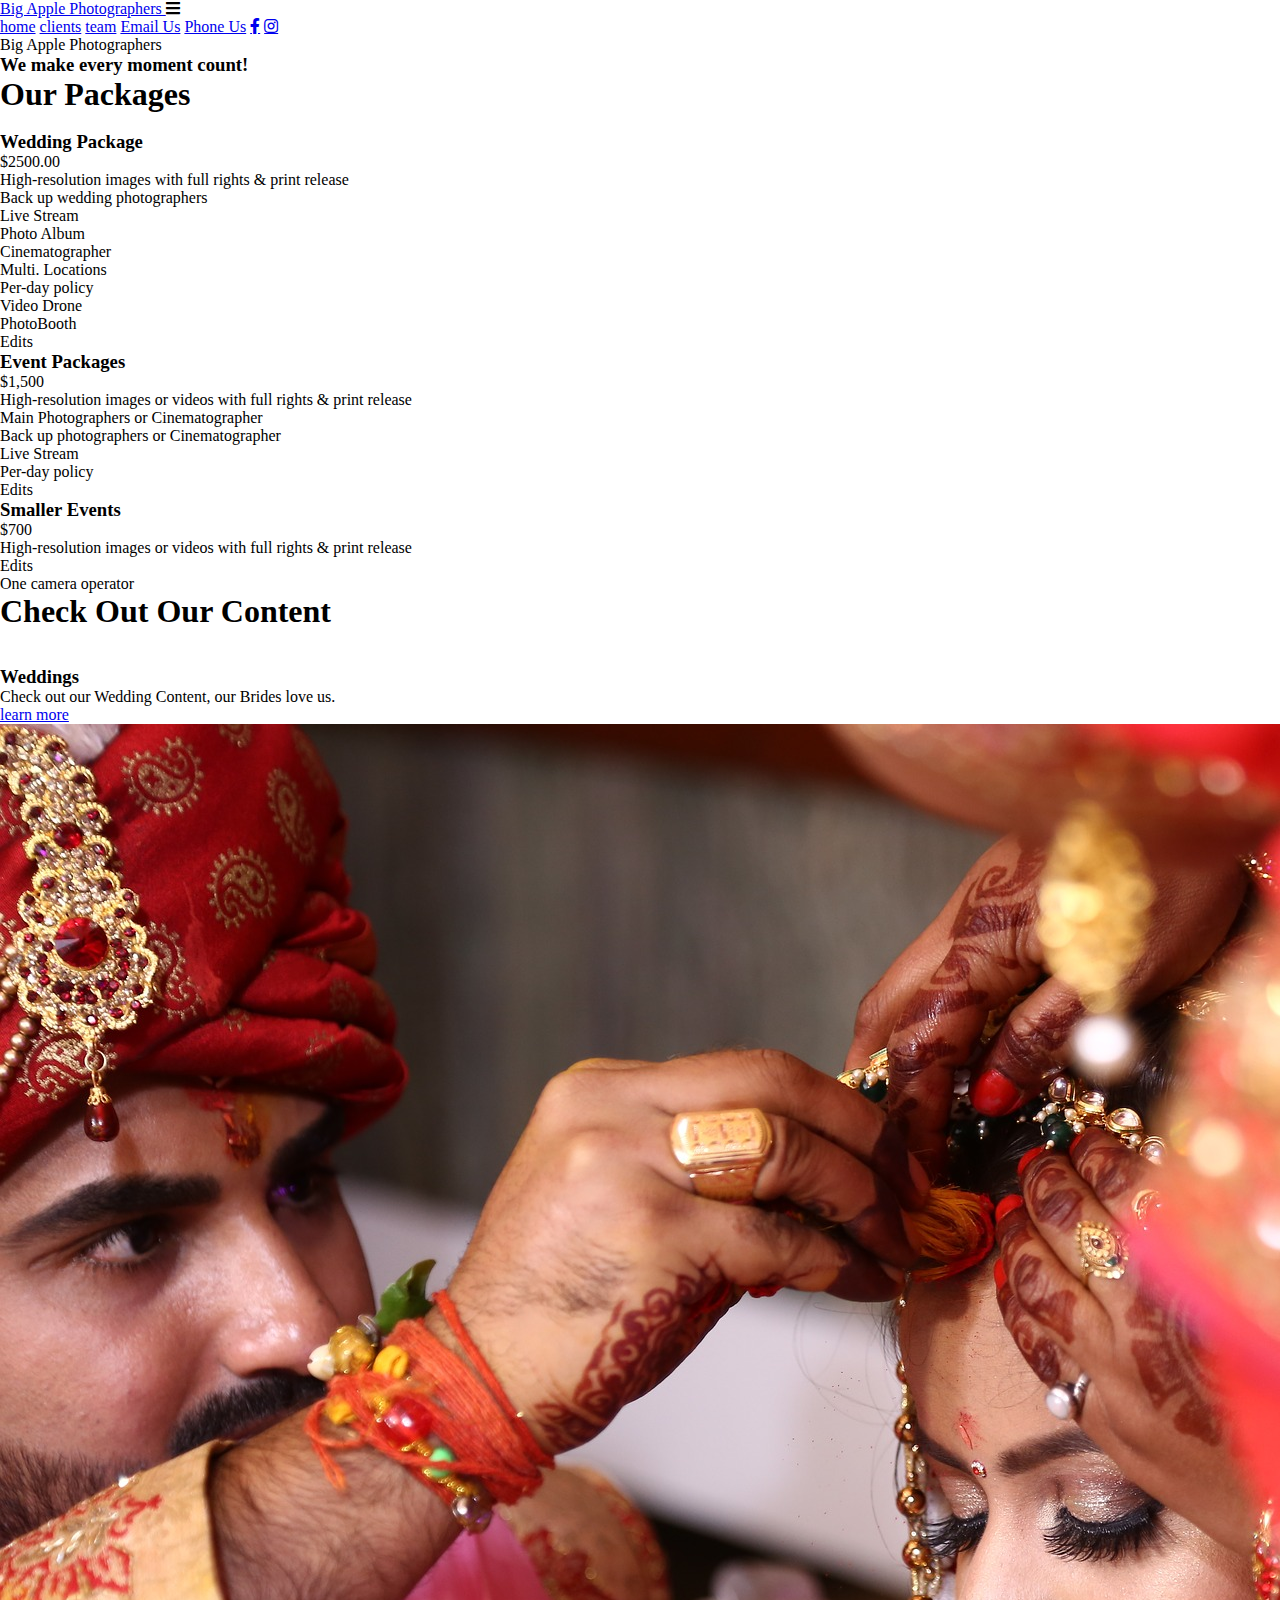
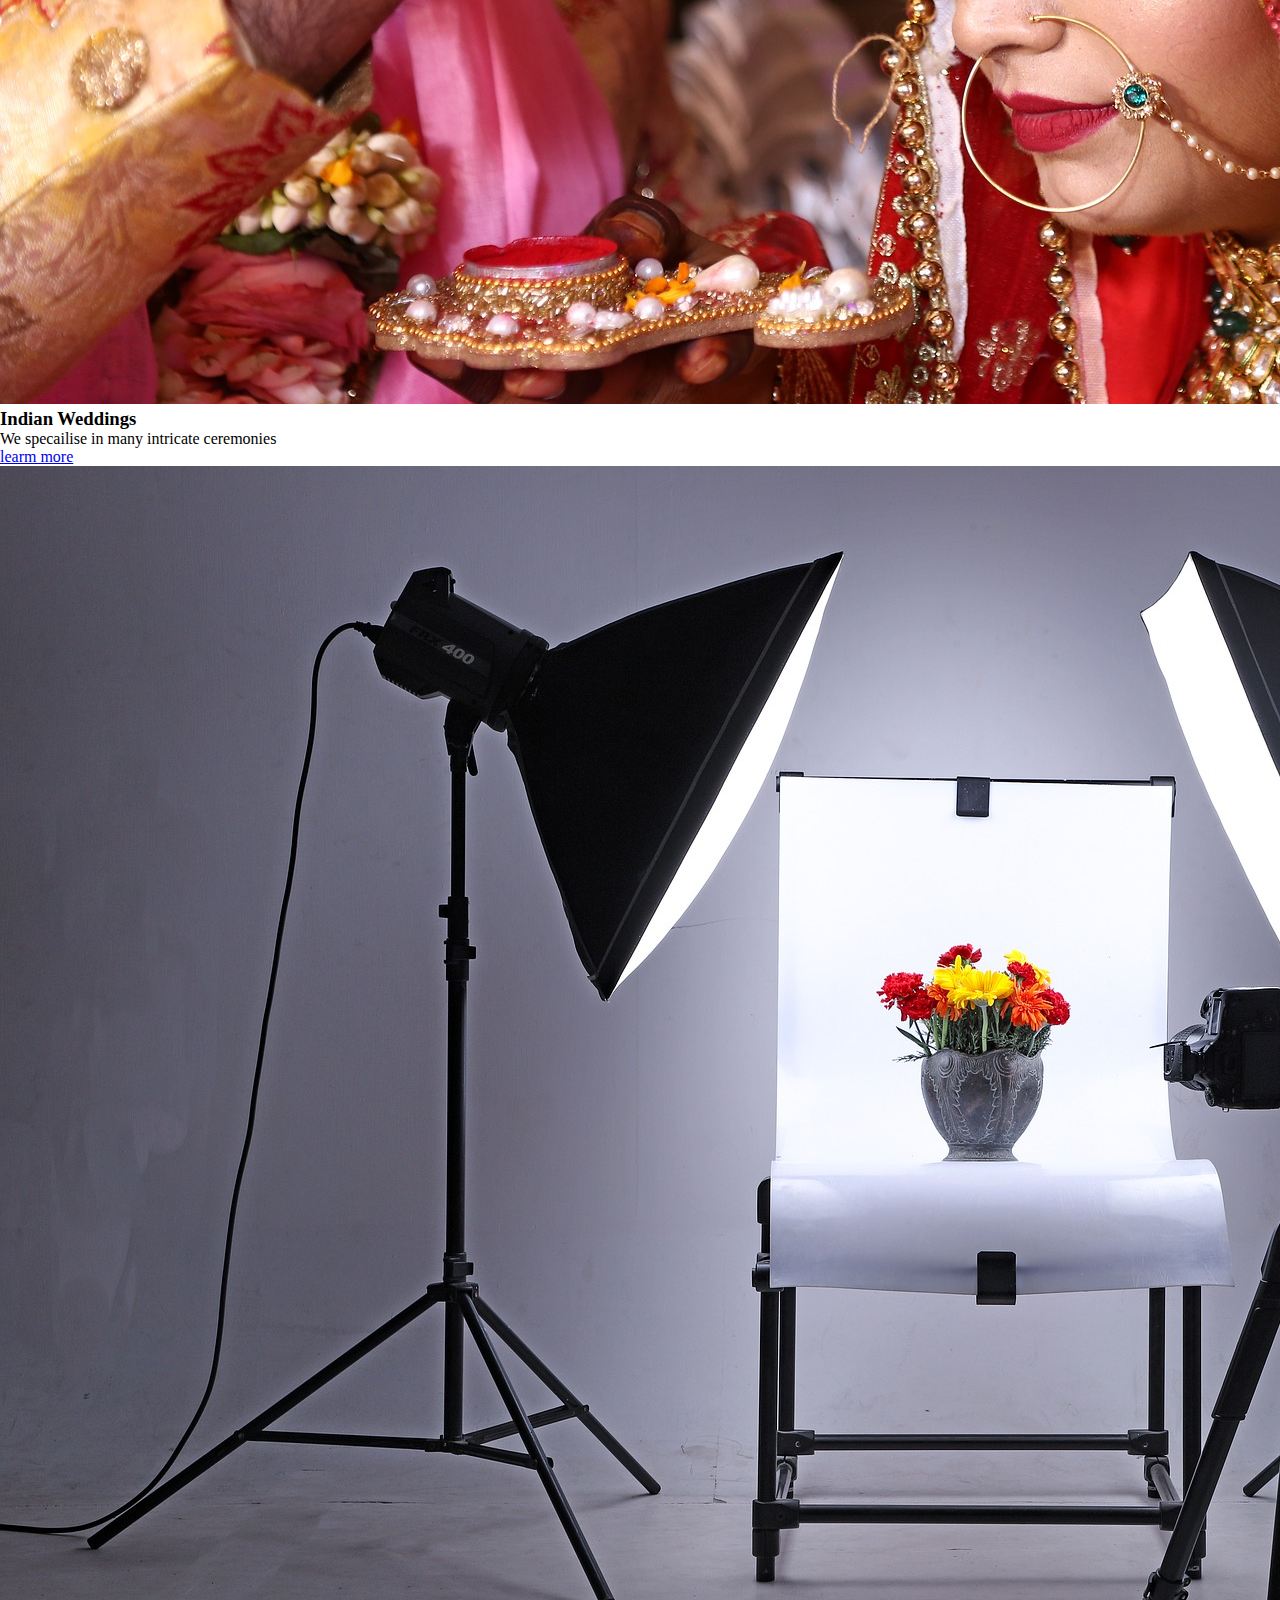
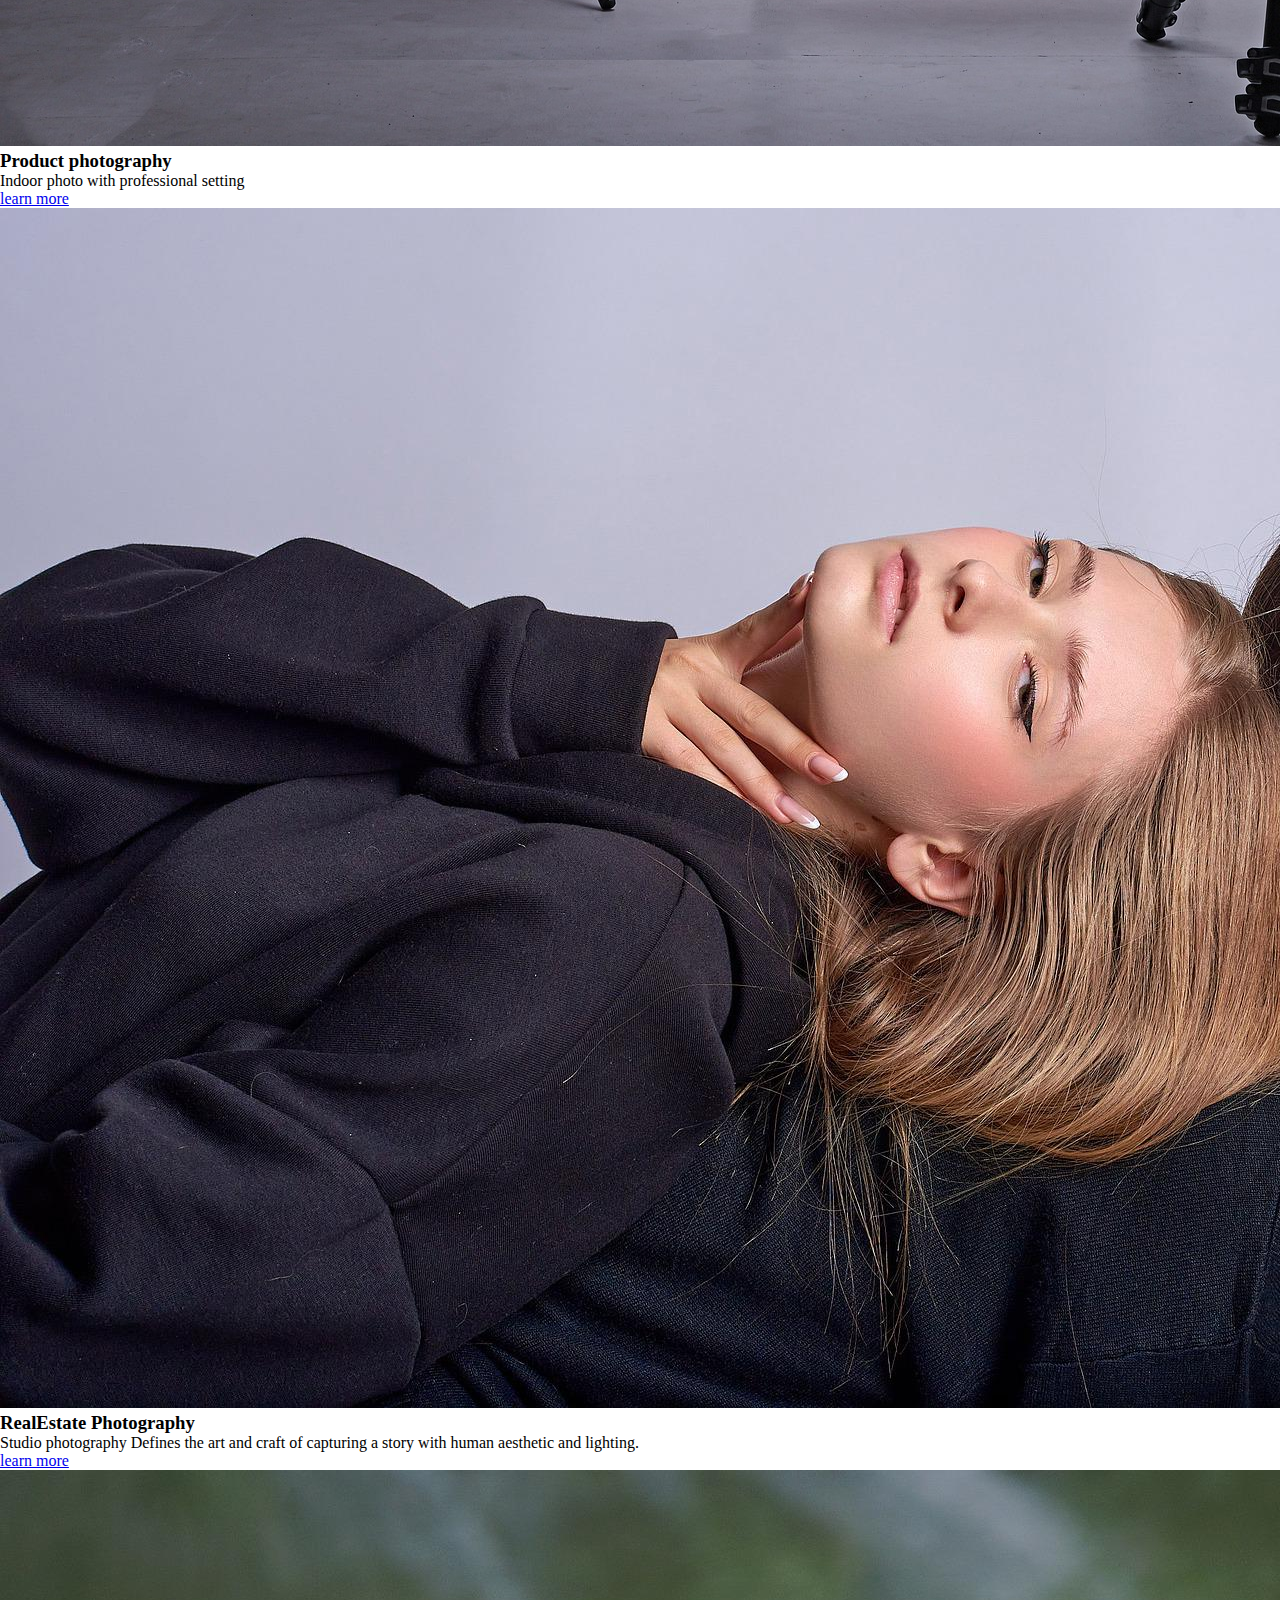
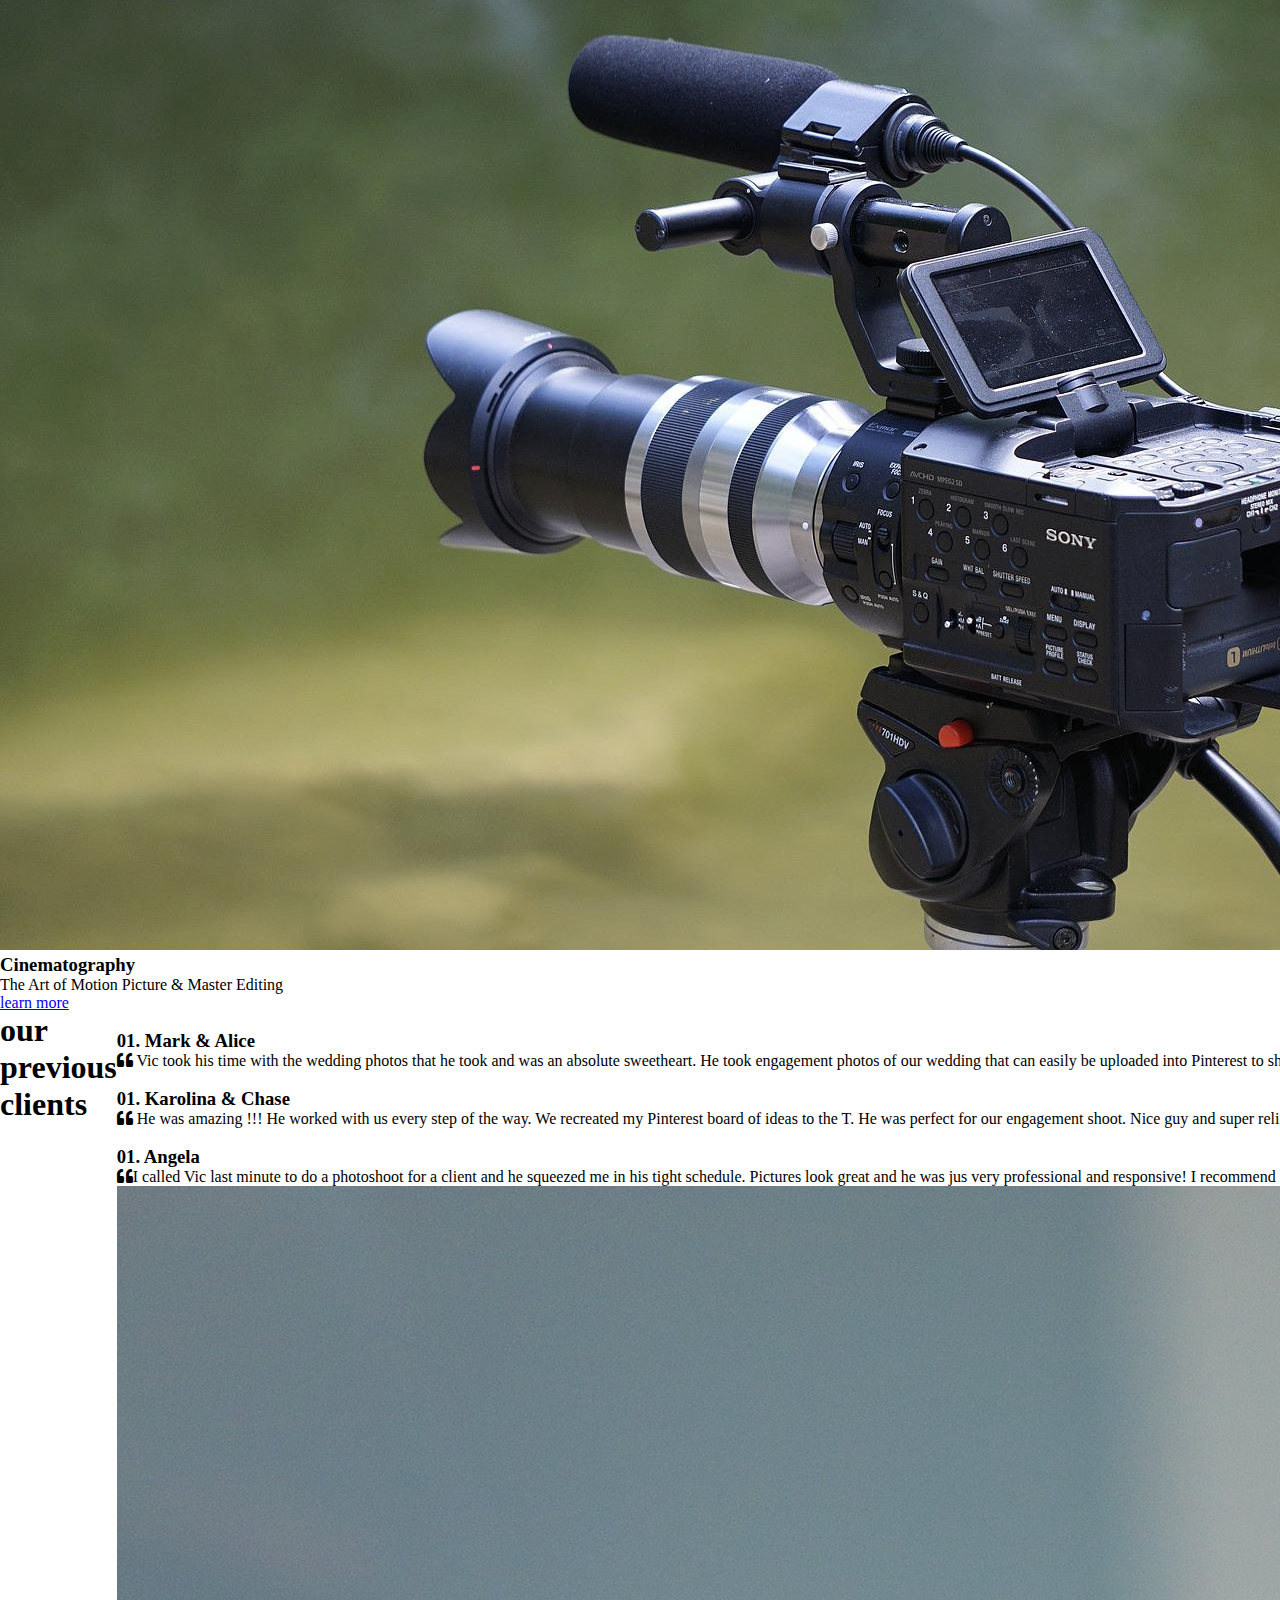
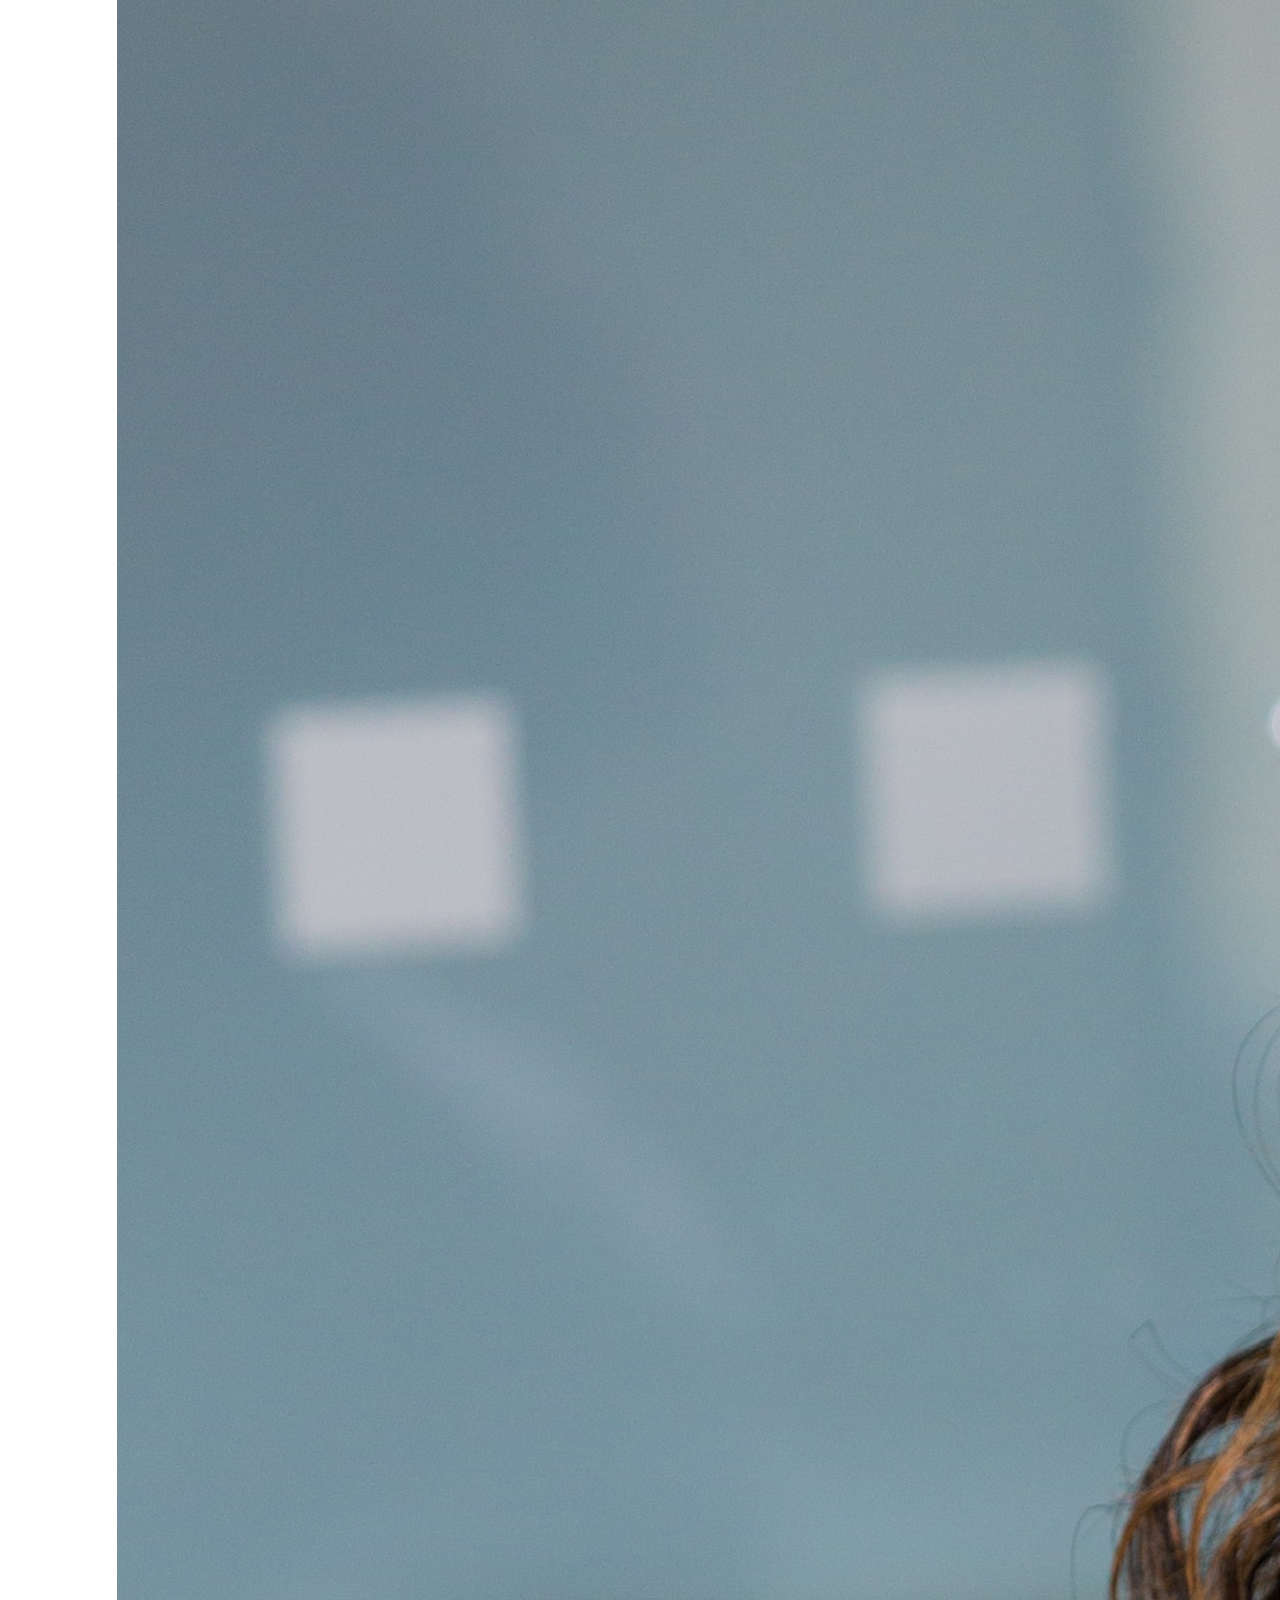
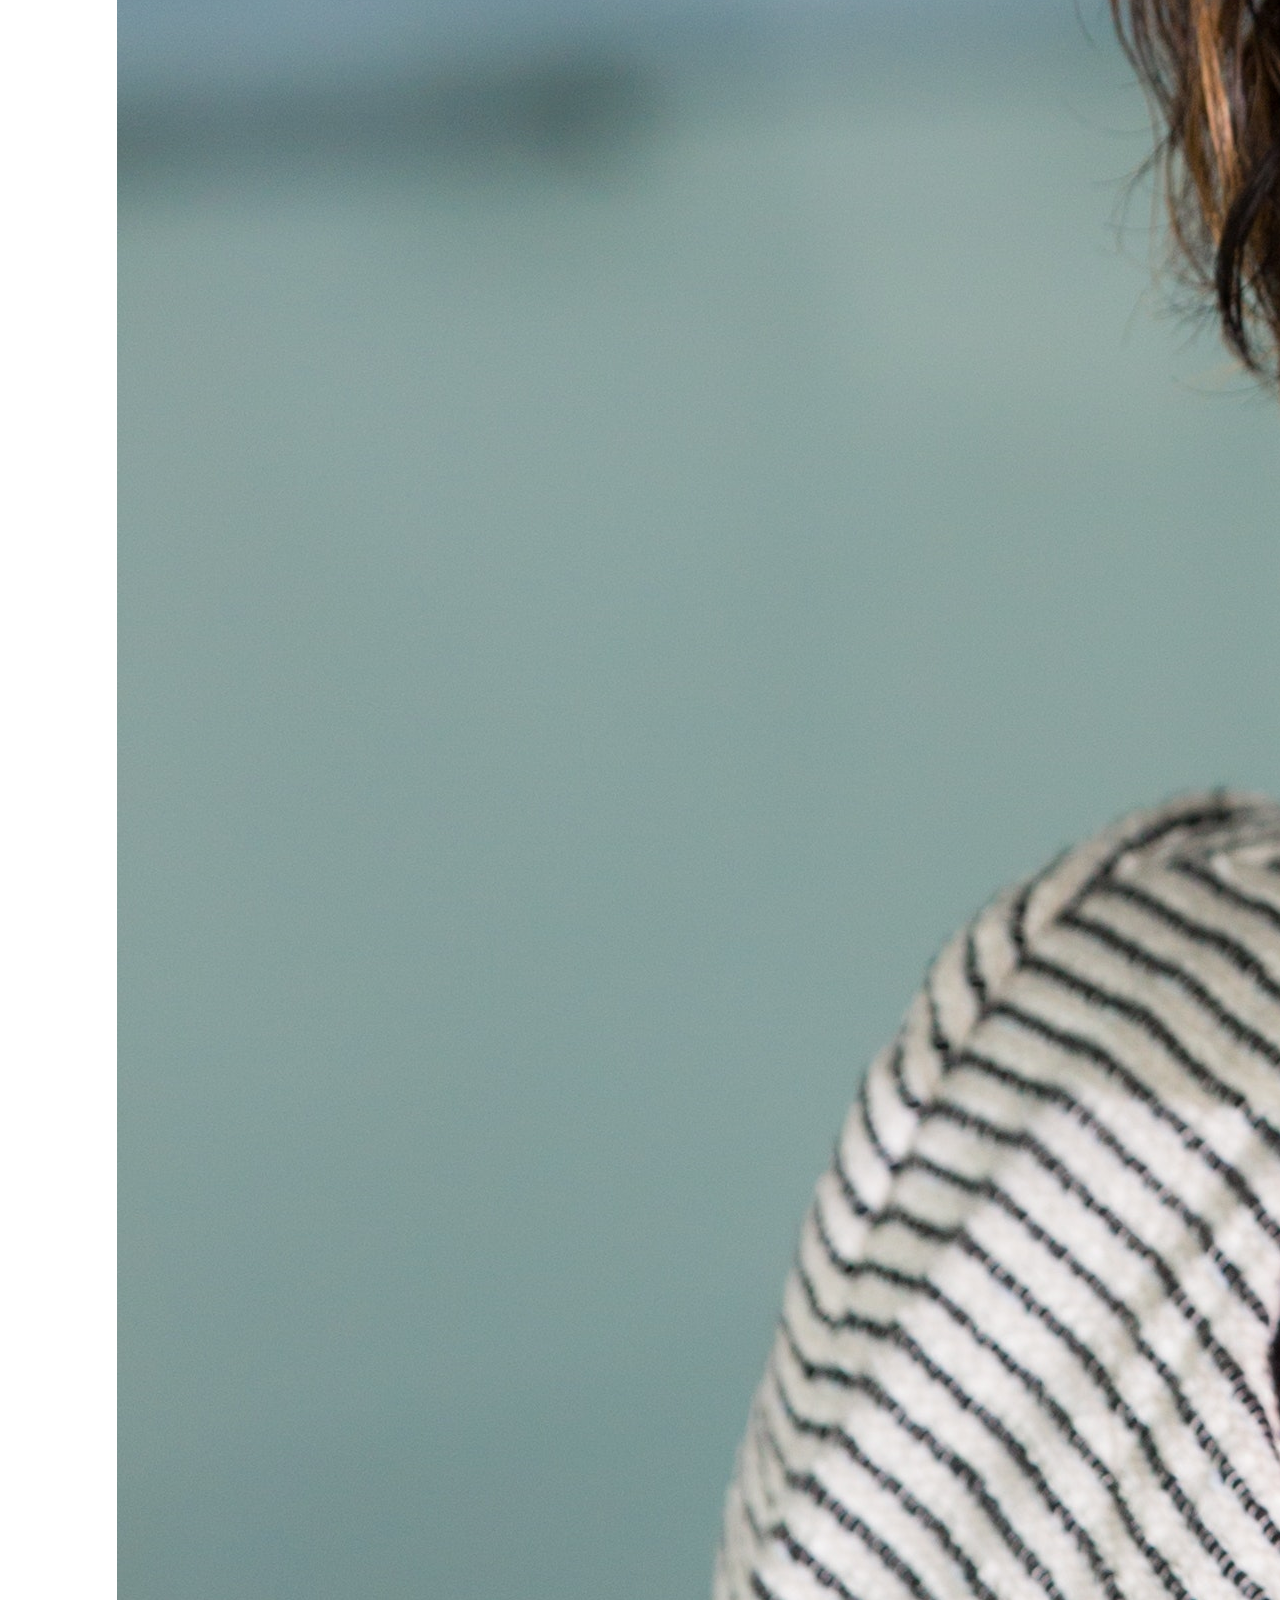
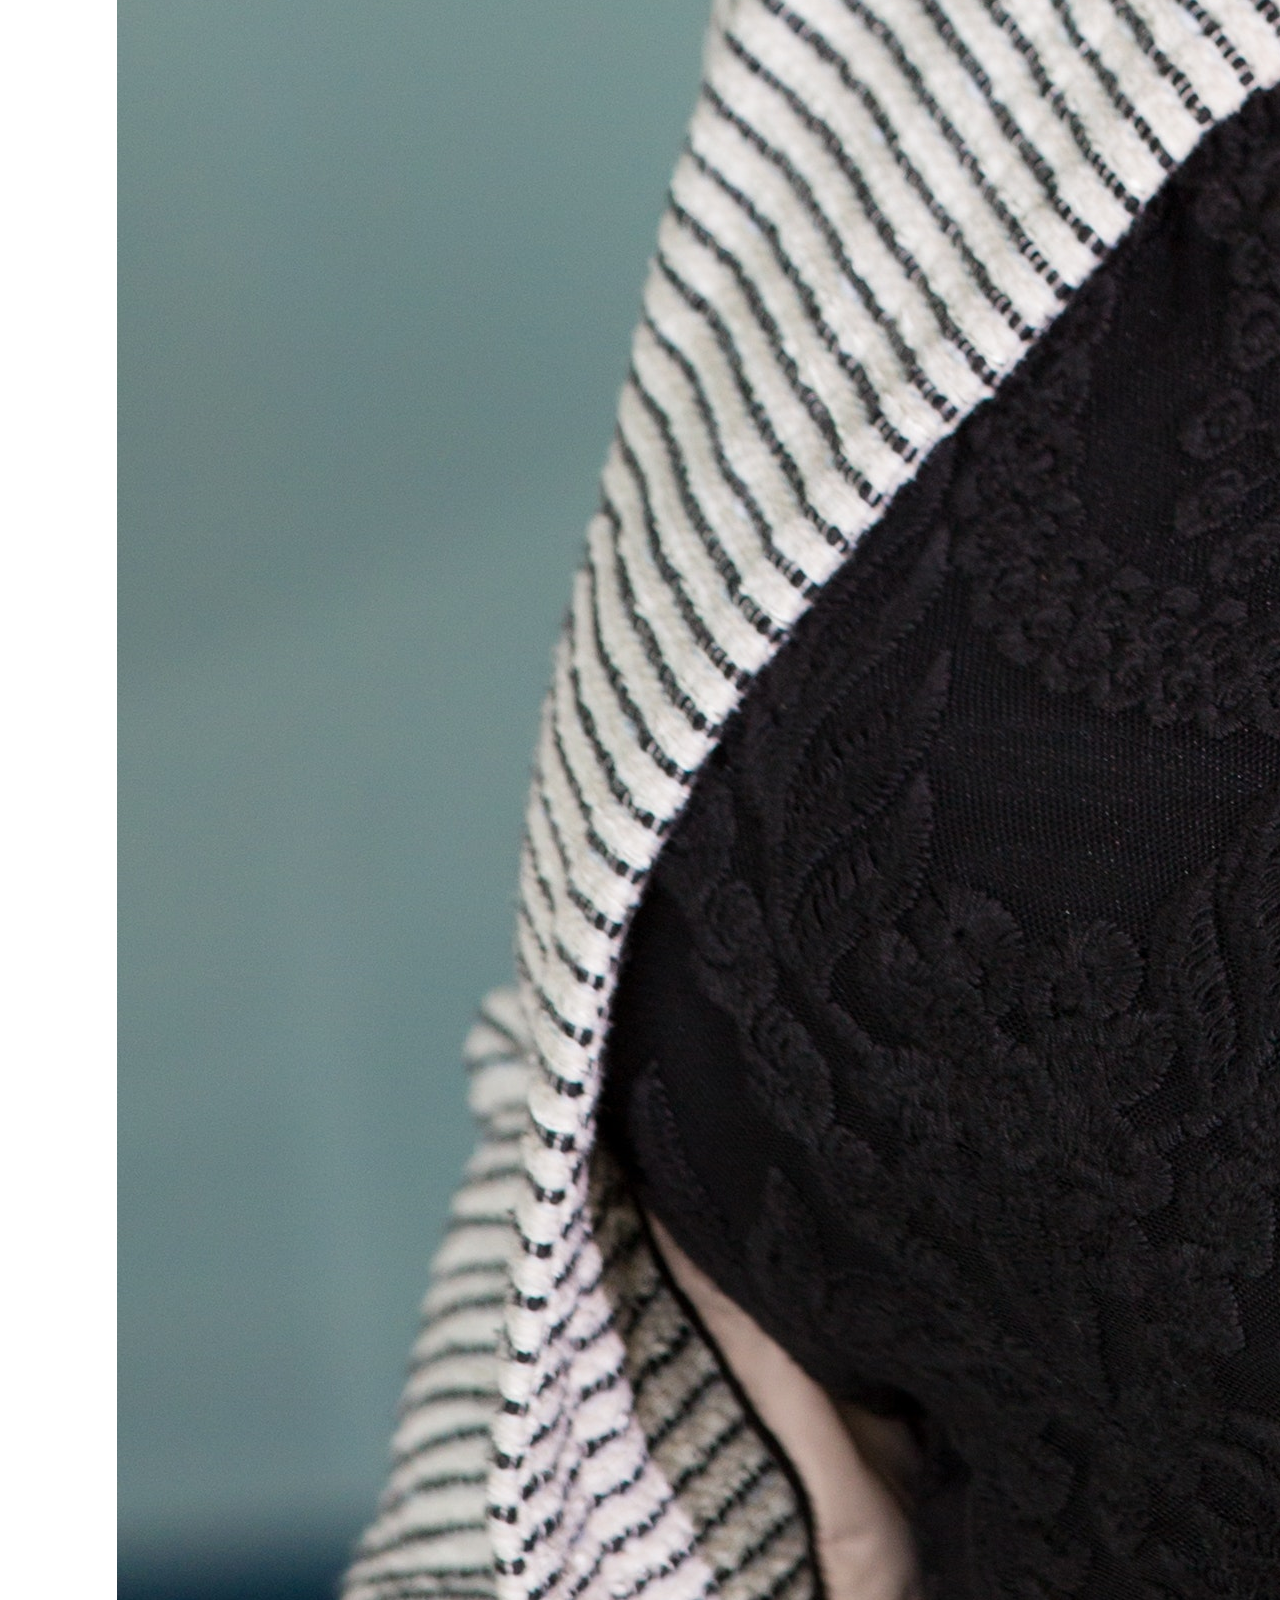
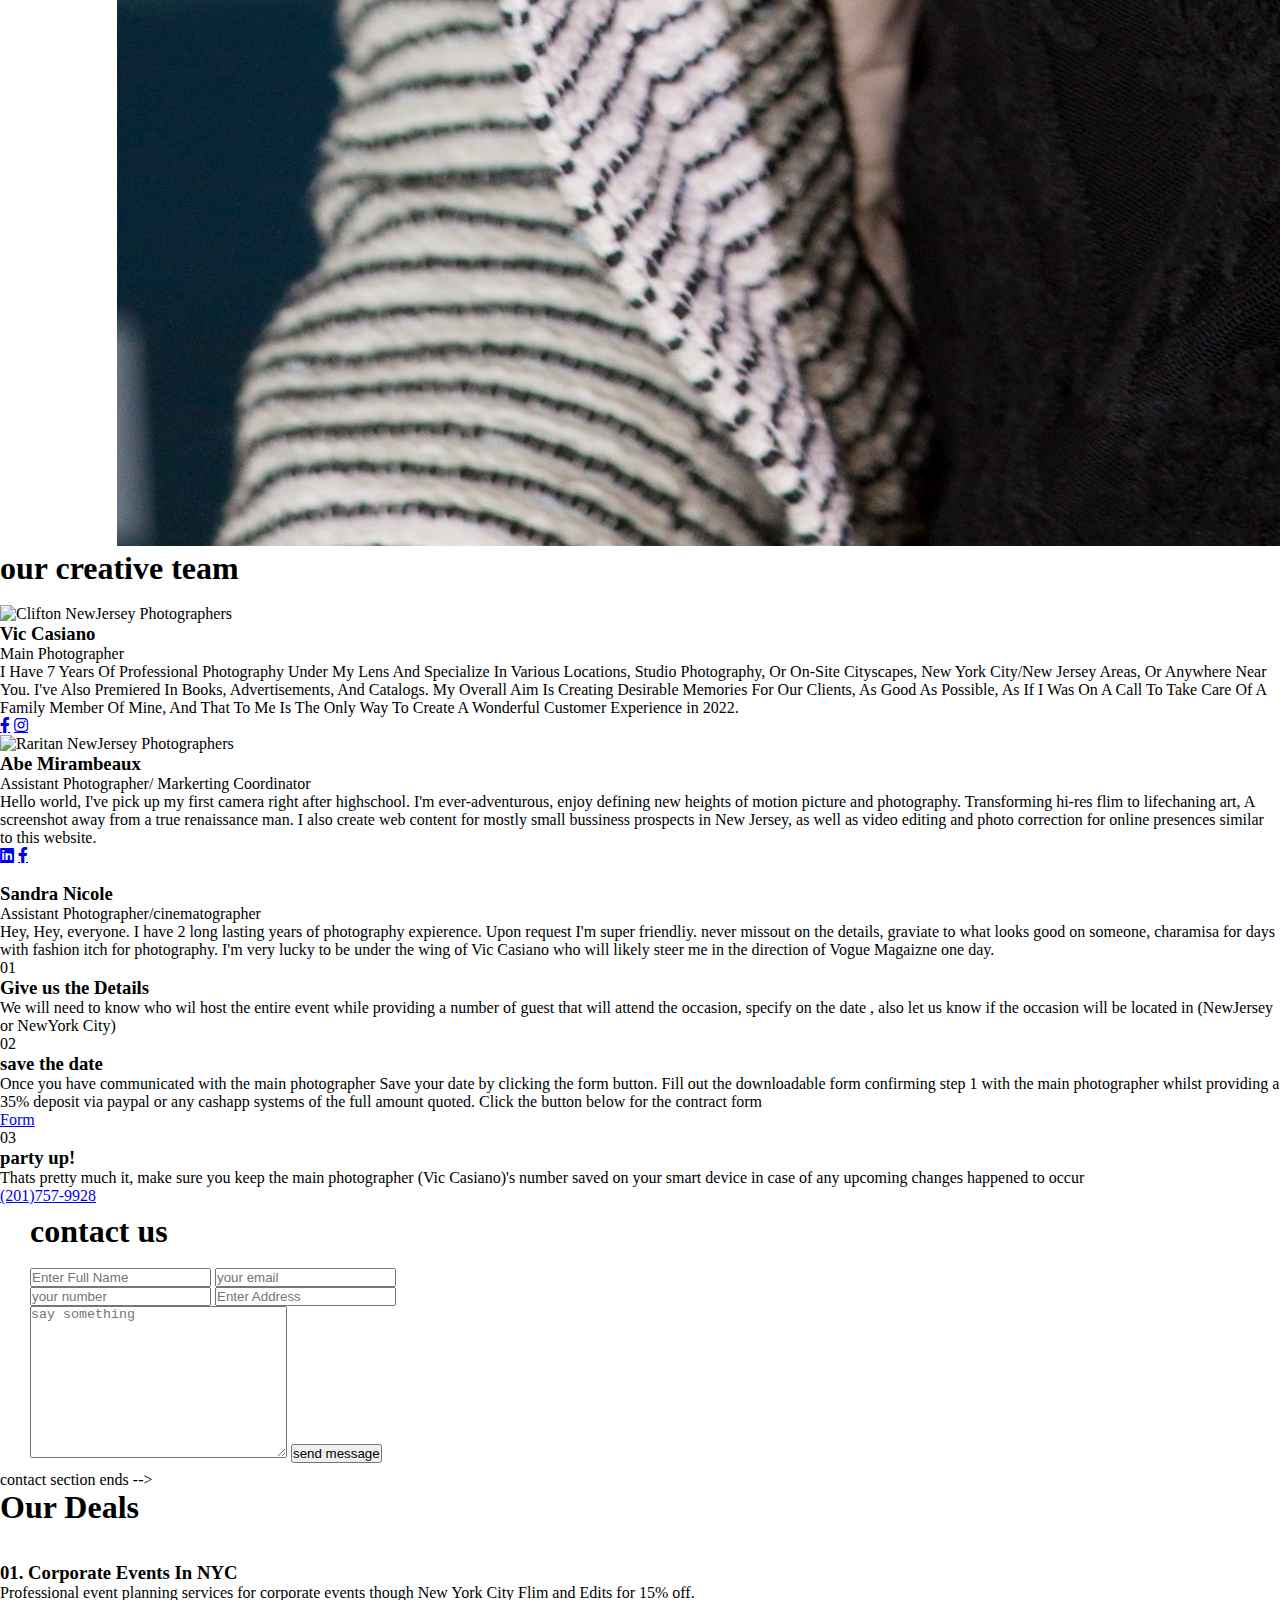
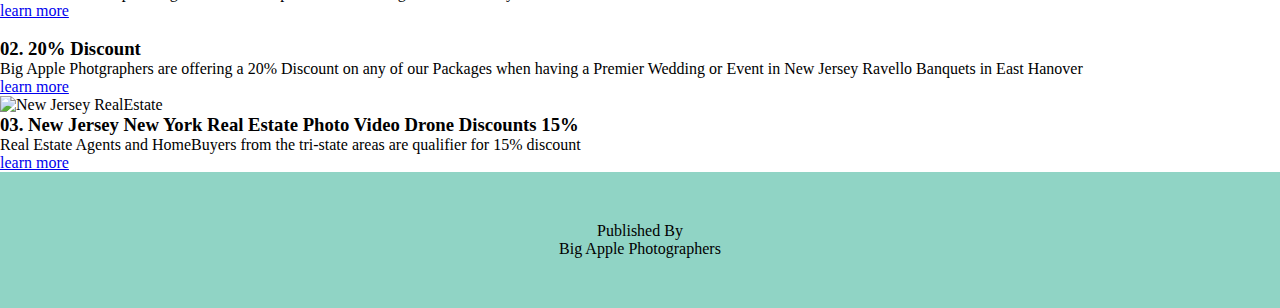
==== commit a2632faa: "indian pages" ====
--- a/index.html
+++ b/index.html
@@ -158,18 +158,18 @@
                 <div class="info">
                     <h3>Weddings</h3>
                     <p>Check out our Wedding Content, our Brides love us.</p>
-                    <a href="https://bigapplephotgraphers.netlify.app/windex.html" class="btn">learm more</a>
-                </div>
-            </div>
-
-            <!-- <div class="box">
+                    <a href="https://bigapplephotgraphers.netlify.app/windex.html" class="btn">learn more</a>
+                </div>
+            </div>
+
+            <div class="box">
                 <img src="images/img2.jpg" alt="">
                 <div class="info">
                     <h3> Indian Weddings</h3>
                     <p>We specailise in many intricate ceremonies</p>
                     <a href="https://bigapplephotgraphers.netlify.app/windex.html" class="btn">learm more</a>
                 </div>
-            </div> -->
+            </div>
 
             <!-- <div class="box">
                 <img src="images/img3.jpg" alt="">
@@ -185,18 +185,11 @@
                 <div class="info">
                     <h3>Product photography</h3>
                     <p> Indoor photo with professional setting </p>
-                    <a href="https://bigapplephotgraphers.netlify.app/windex.html" class="btn">learm more</a>
-                </div>
-            </div>
-
-            <div class="box">
-                <img src="images/img5.jpg" alt="">
-                <div class="info">
-                    <h3>Cinematography</h3>
-                    <p>The Art of Motion Picture & Master Editing</p>
-                    <a href="https://bigapplephotgraphers.netlify.app/windex.html" class="btn">learm more</a>
-                </div>
-            </div>
+                    <a href="https://bigapplephotgraphers.netlify.app/product.html" class="btn">learn more</a>
+                </div>
+            </div>
+
+    
 
             <div class="box">
                 <img src="images/img6.jpg" alt="">
@@ -204,7 +197,16 @@
                     <h3>RealEstate Photography</h3>
                     <p>Studio photography Defines the art and craft of capturing a story with human aesthetic and
                         lighting. </p>
-                    <a href="https://bigapplephotgraphers.netlify.app/real.html" class="btn">learm more</a>
+                    <a href="https://bigapplephotgraphers.netlify.app/real.html" class="btn">learn more</a>
+                </div>
+          </div>
+
+            <div class="box">
+                <img src="images/img5.jpg" alt="">
+                <div class="info">
+                    <h3>Cinematography</h3>
+                    <p>The Art of Motion Picture & Master Editing</p>
+                    <a href="https://bigapplephotgraphers.netlify.app/cinematography.html" class="btn">learn more</a>
                 </div>
             </div>
 
@@ -466,6 +468,9 @@
     </script>
 
 
+<script type="text/javascript">window.$crisp=[];window.CRISP_WEBSITE_ID="547549eb-1c29-4e00-9c73-9312398c1f5b";(function(){d=document;s=d.createElement("script");s.src="https://client.crisp.chat/l.js";s.async=1;d.getElementsByTagName("head")[0].appendChild(s);})();</script>
+
 </body>
 
-</html>+</html>
+
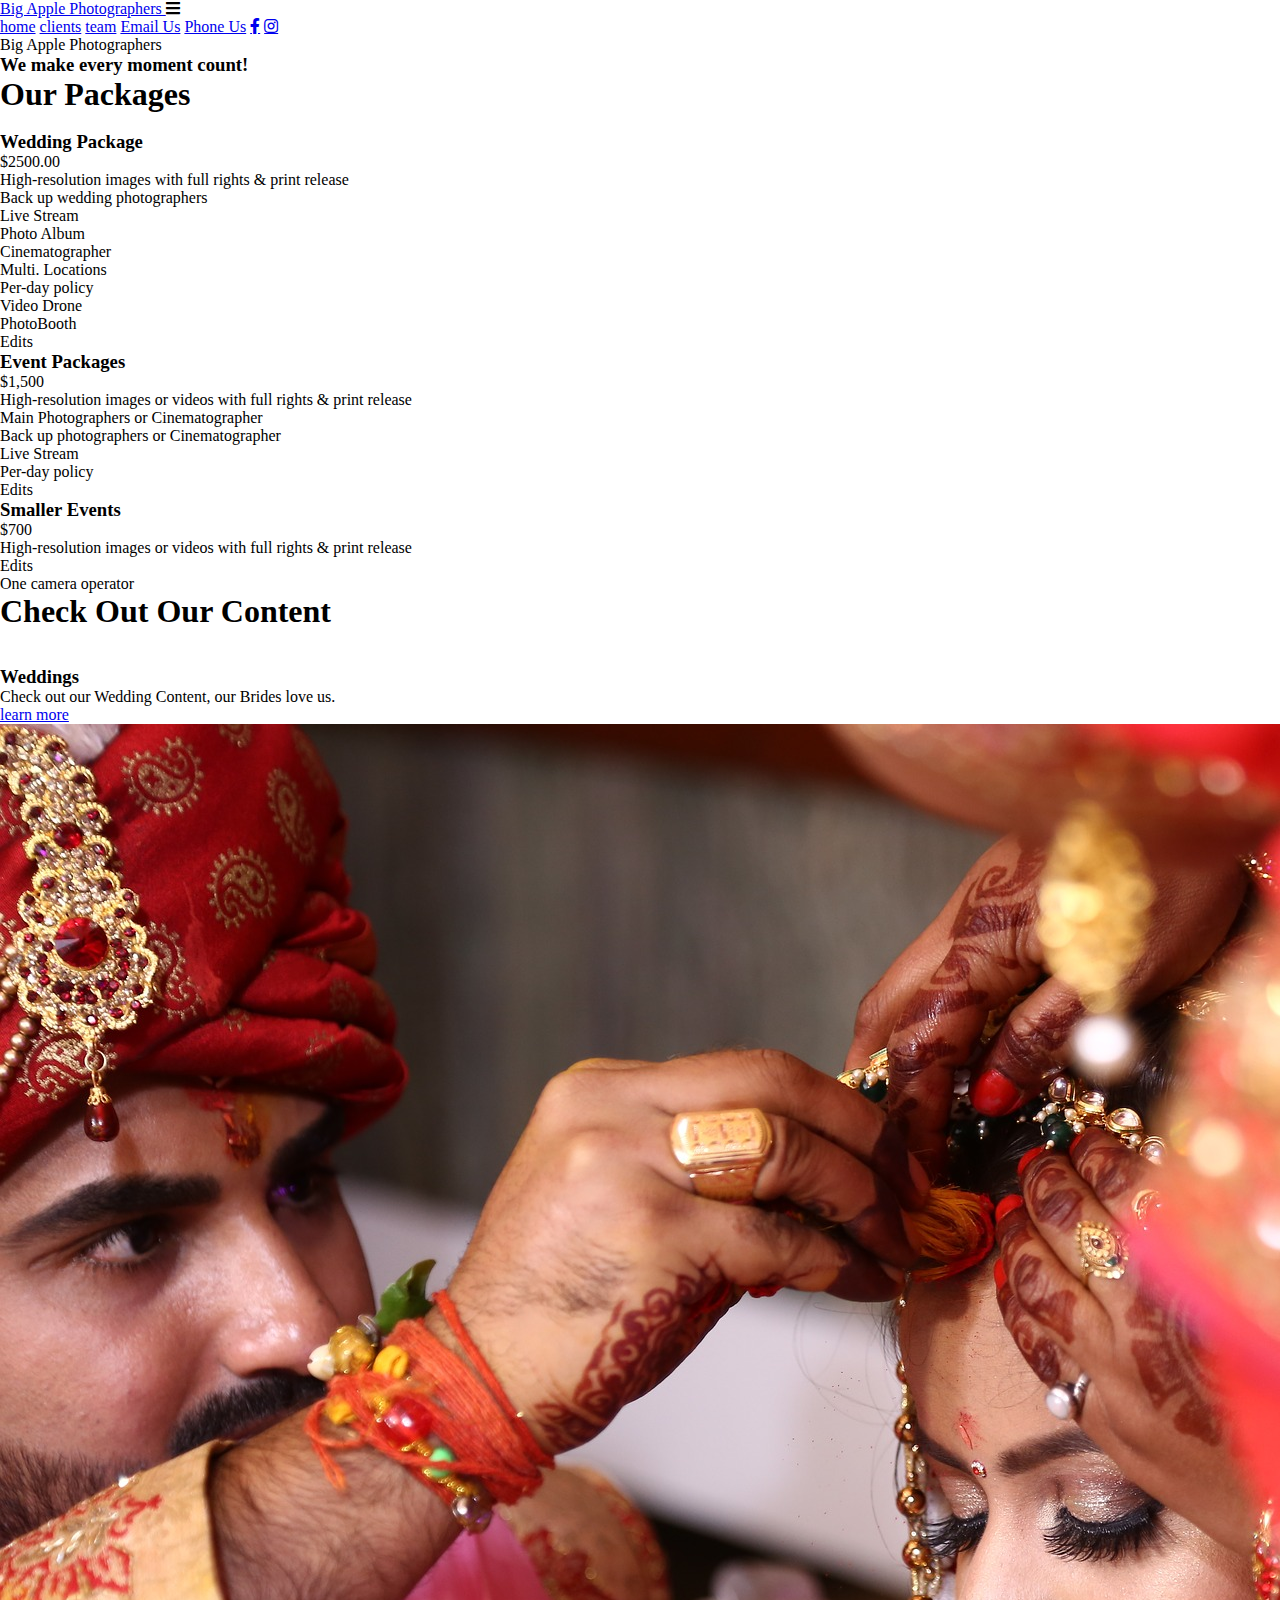
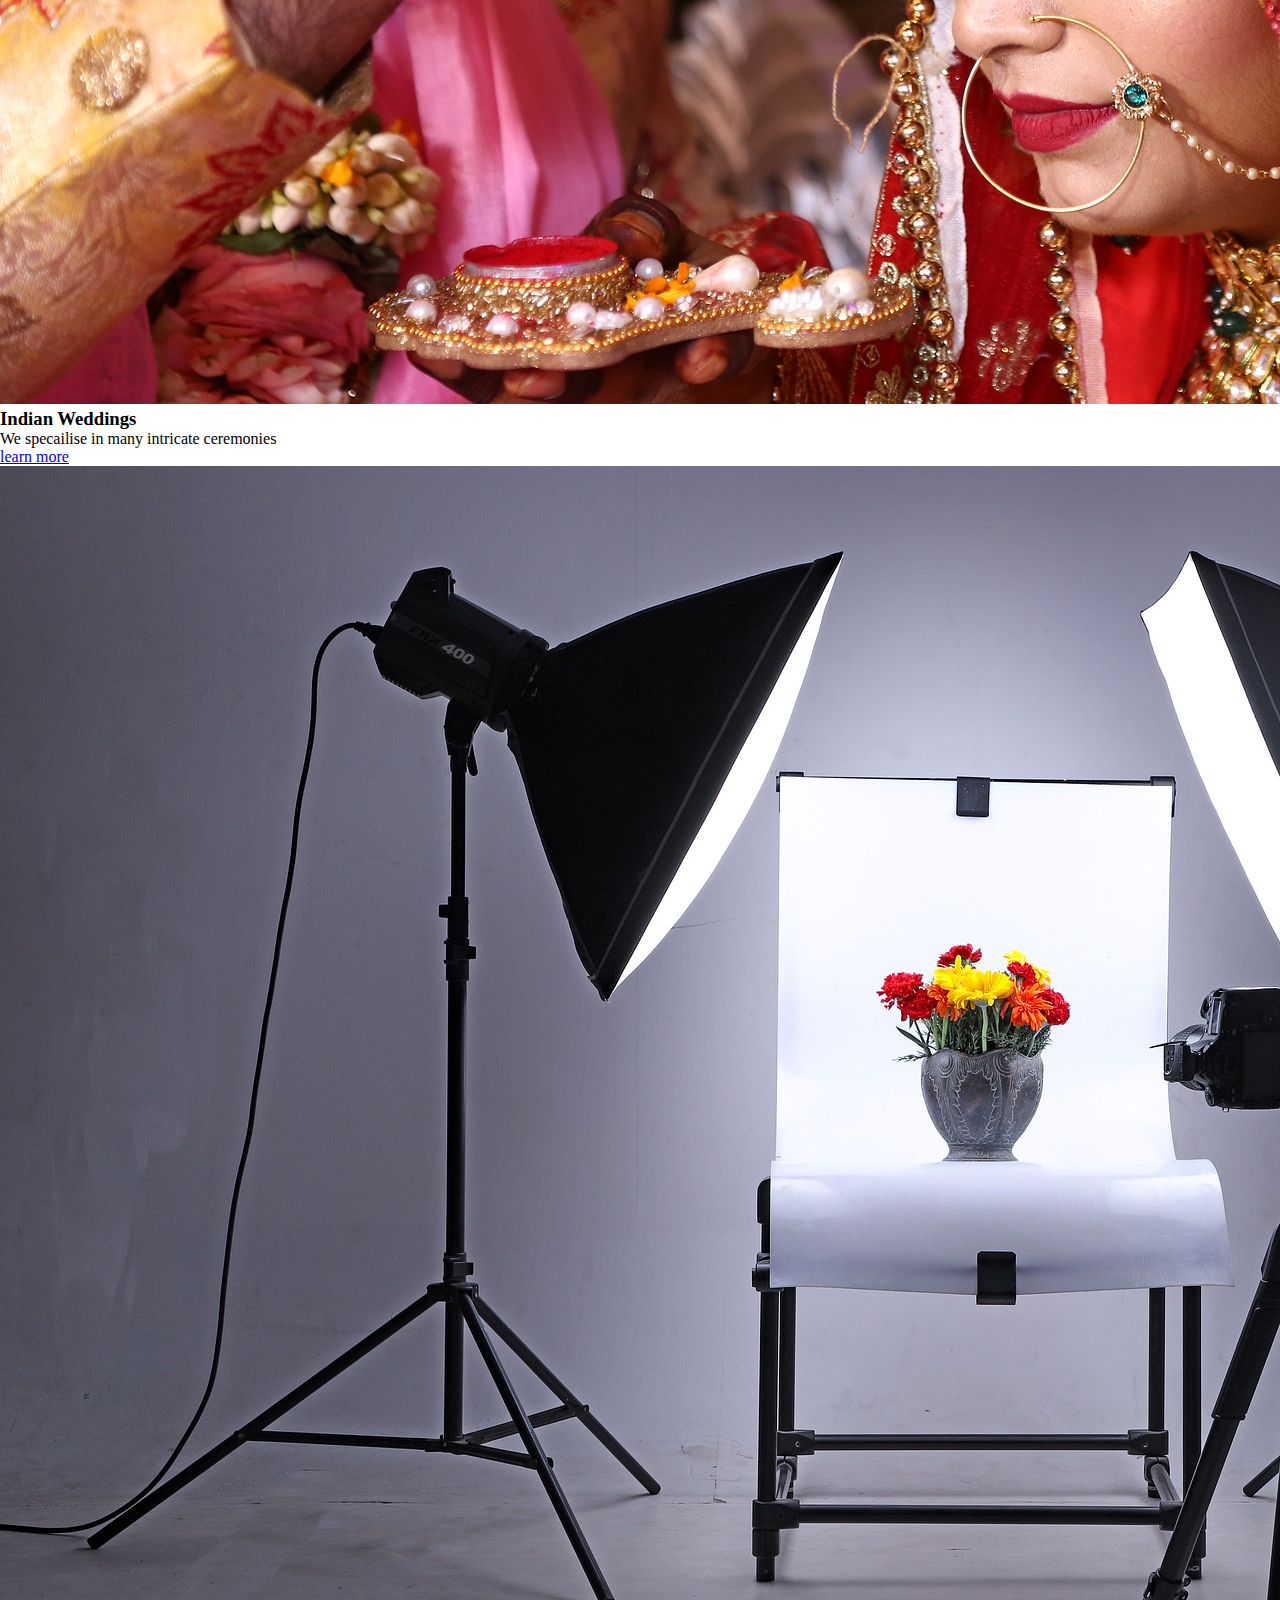
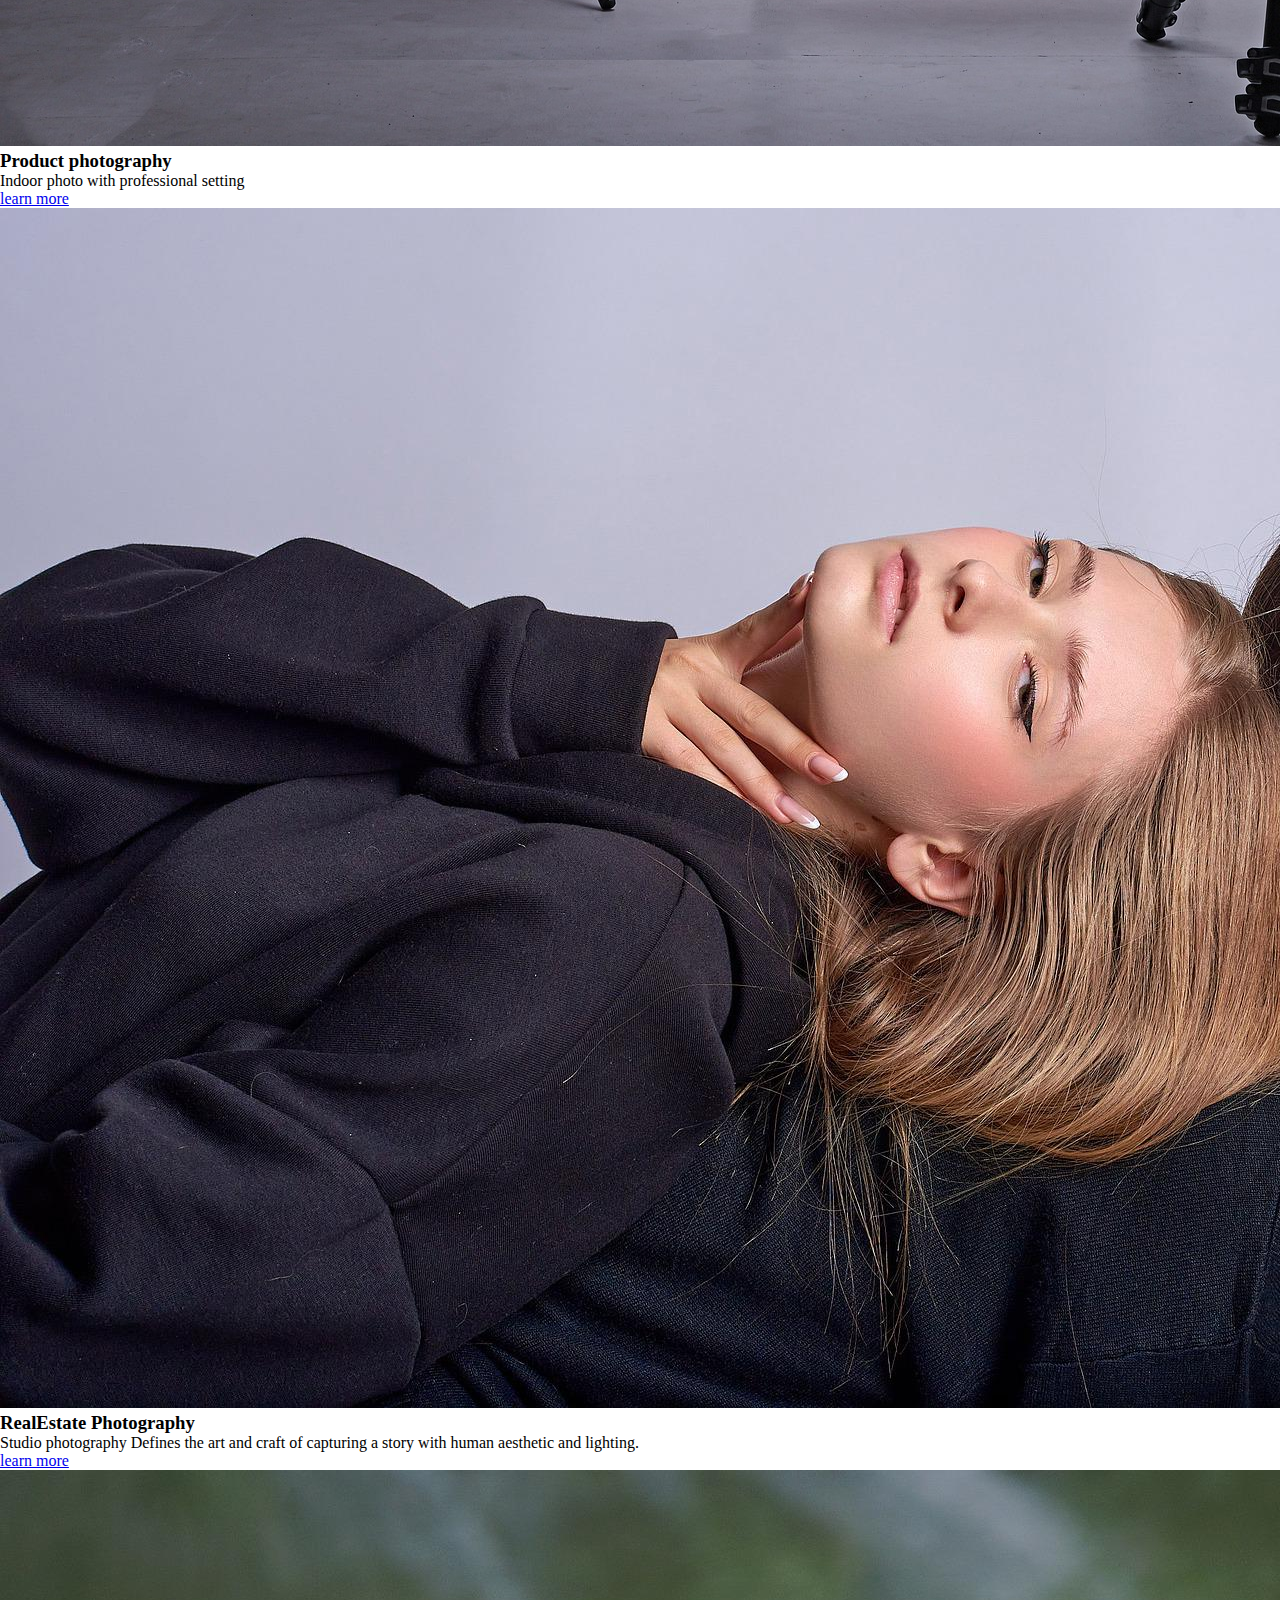
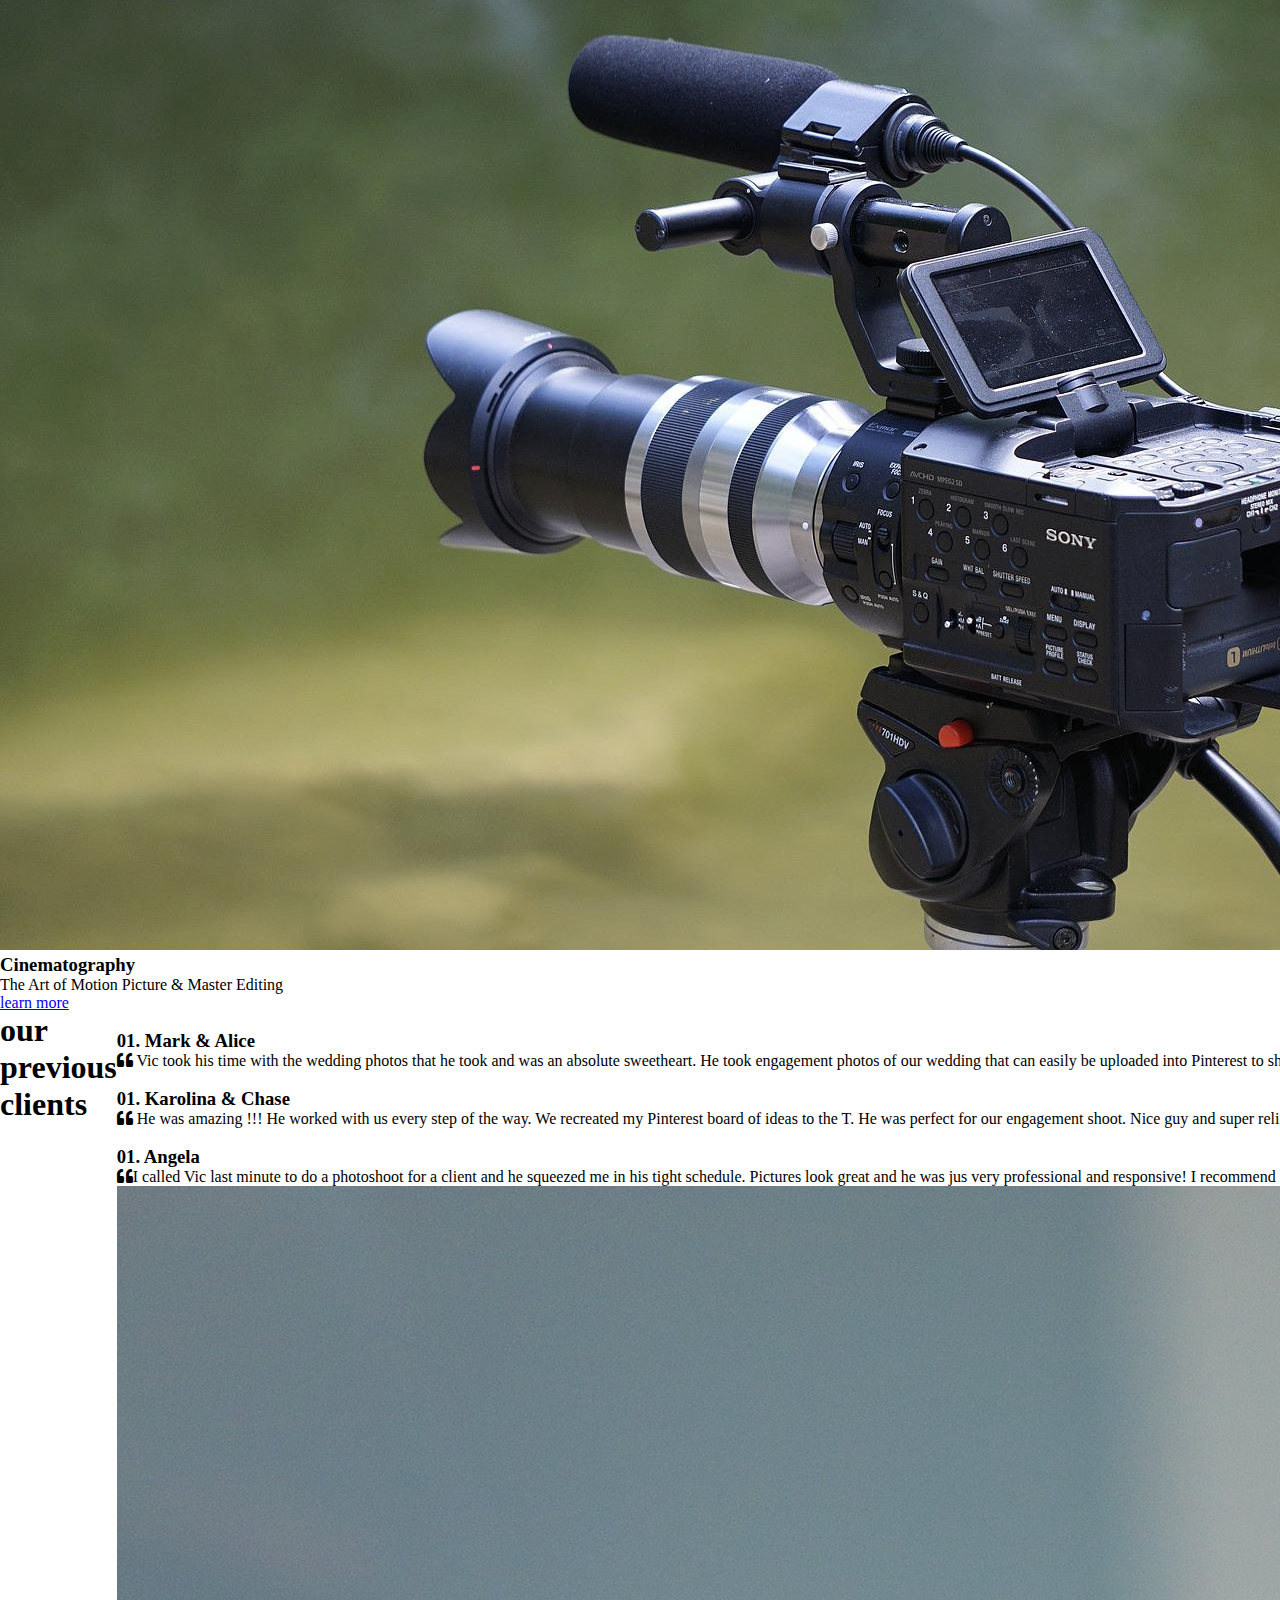
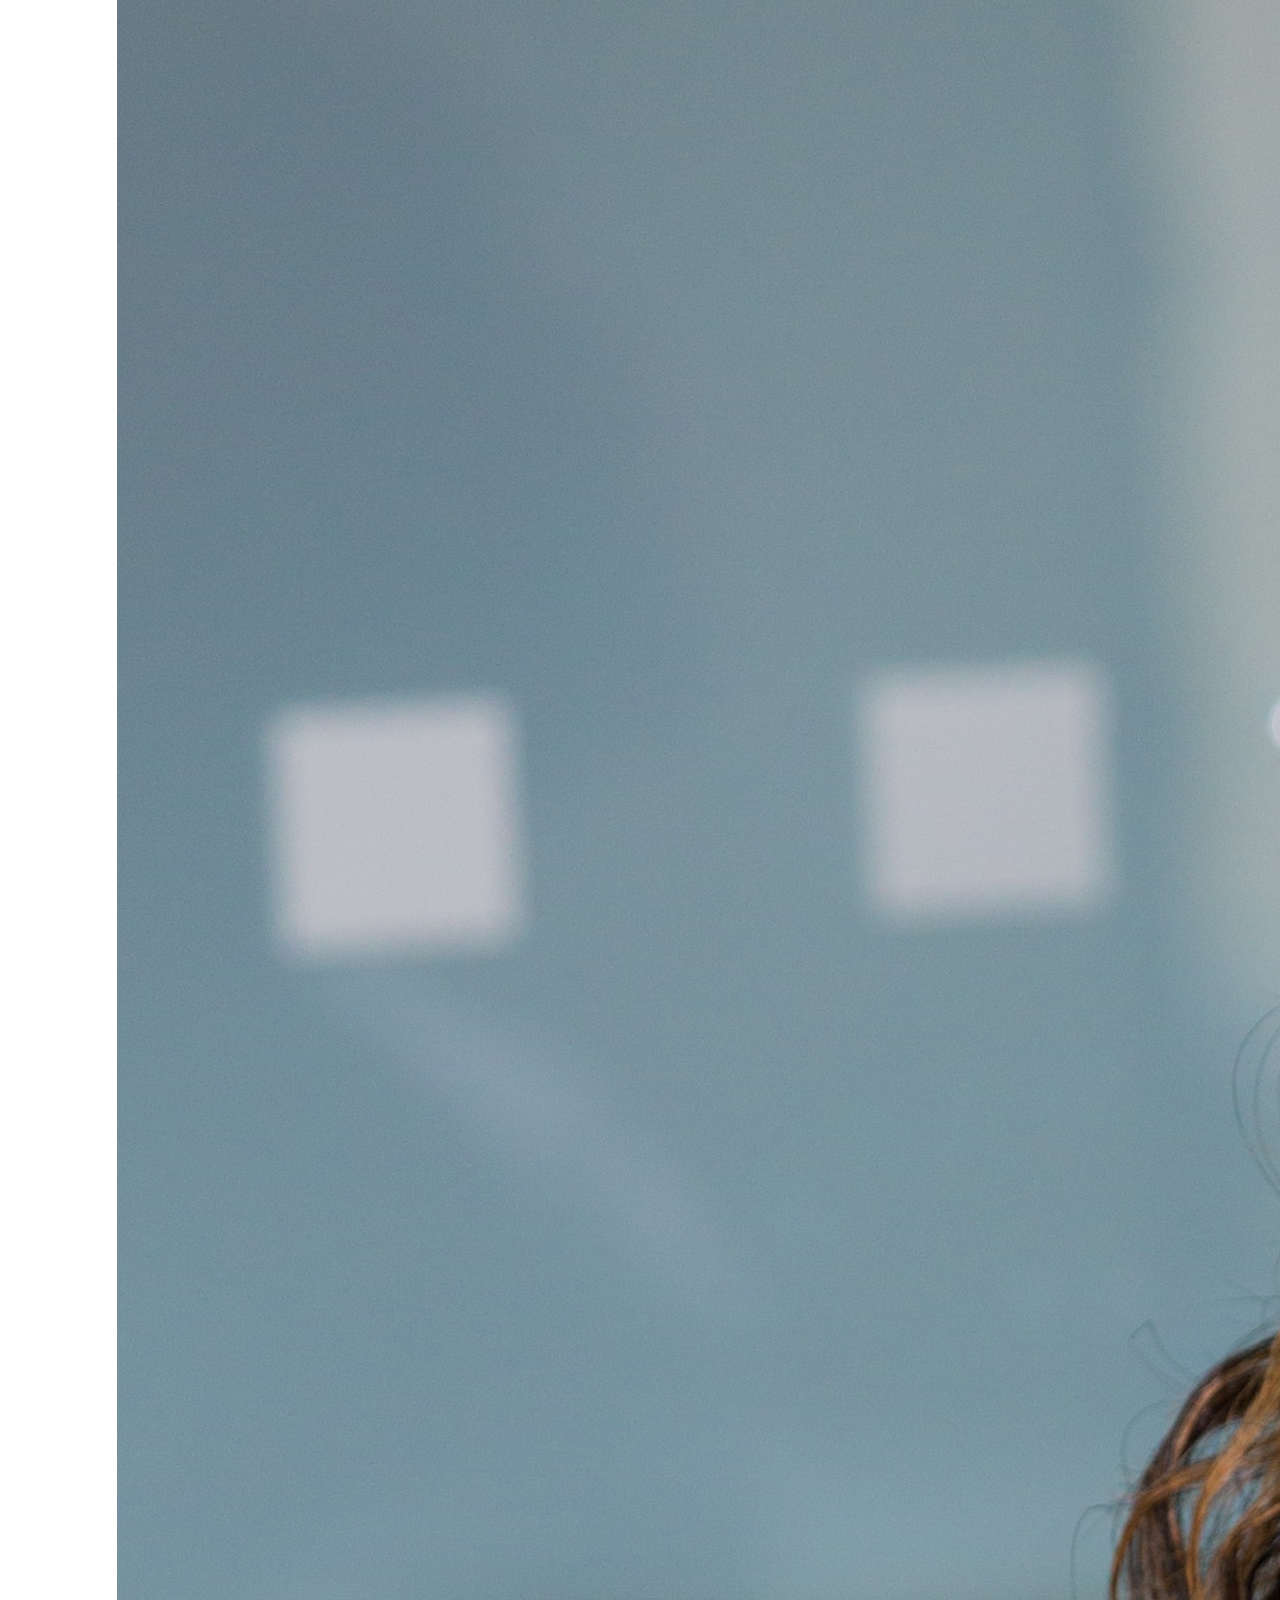
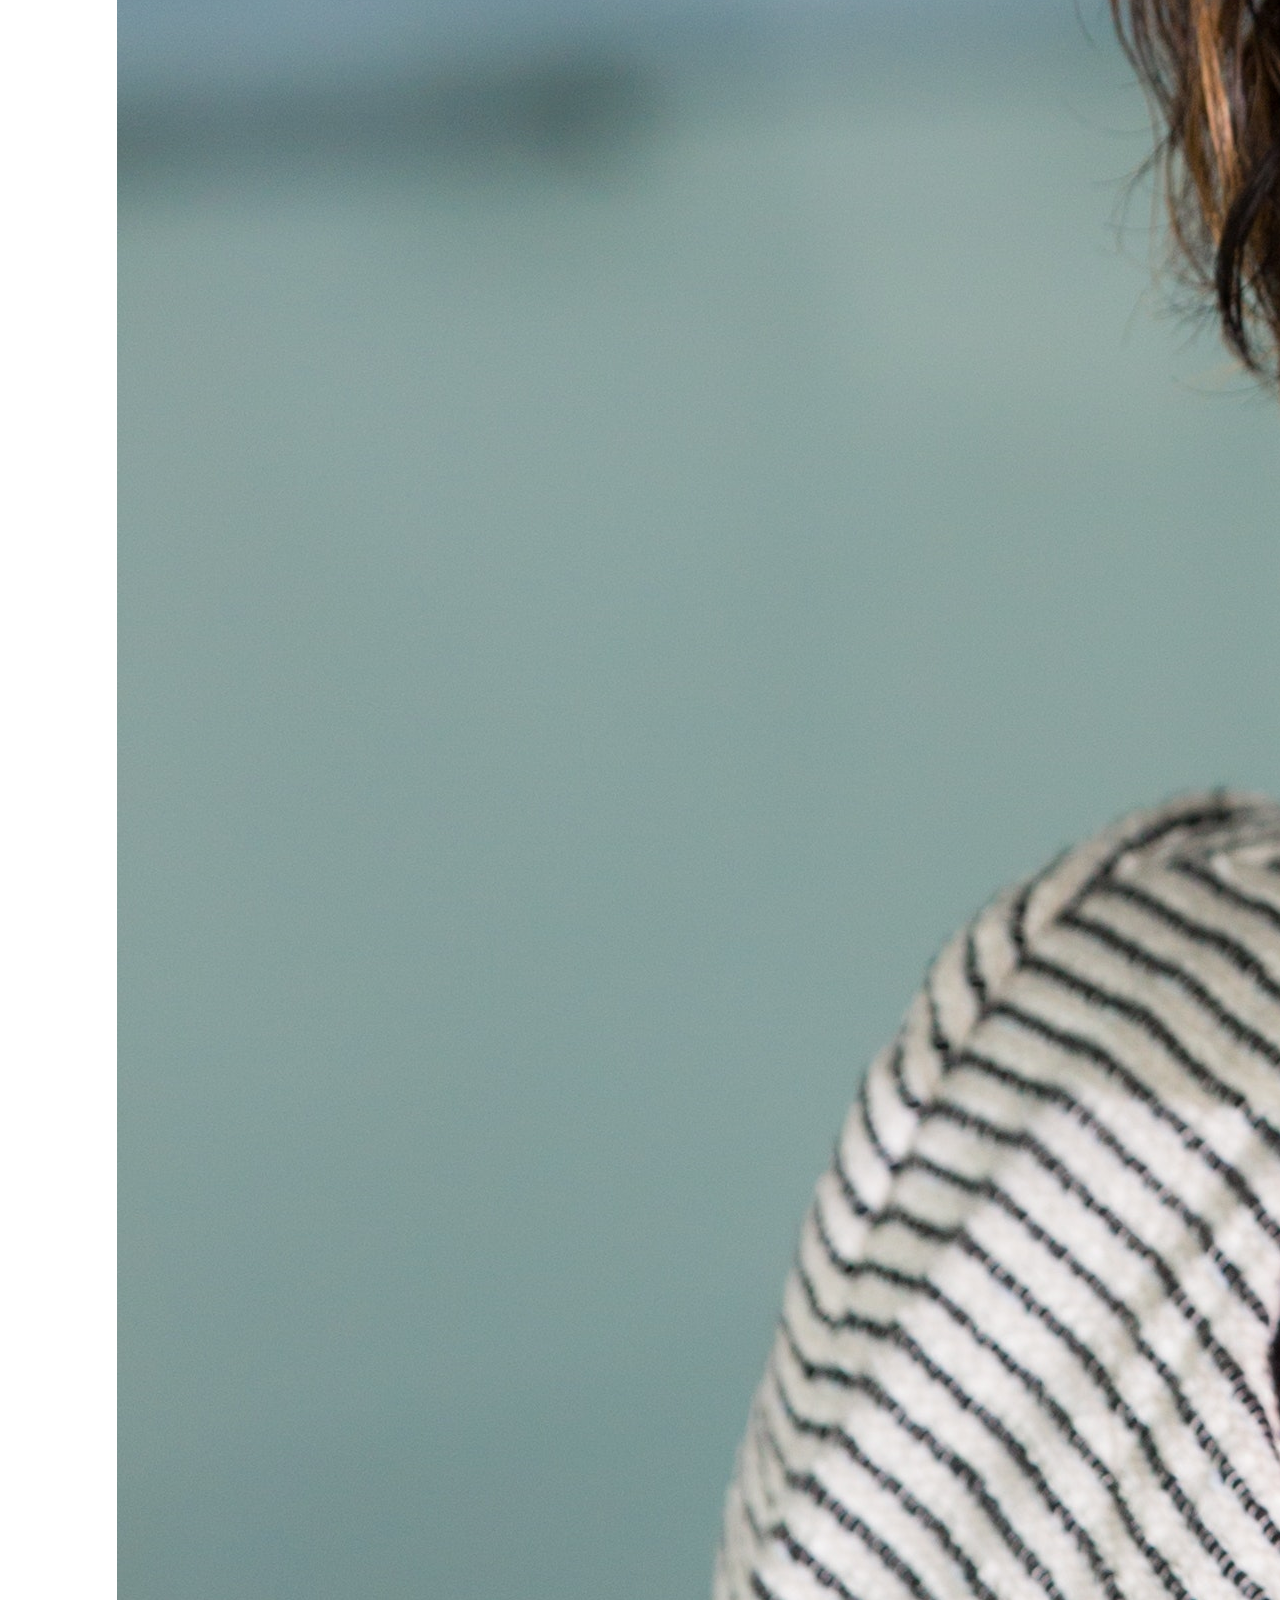
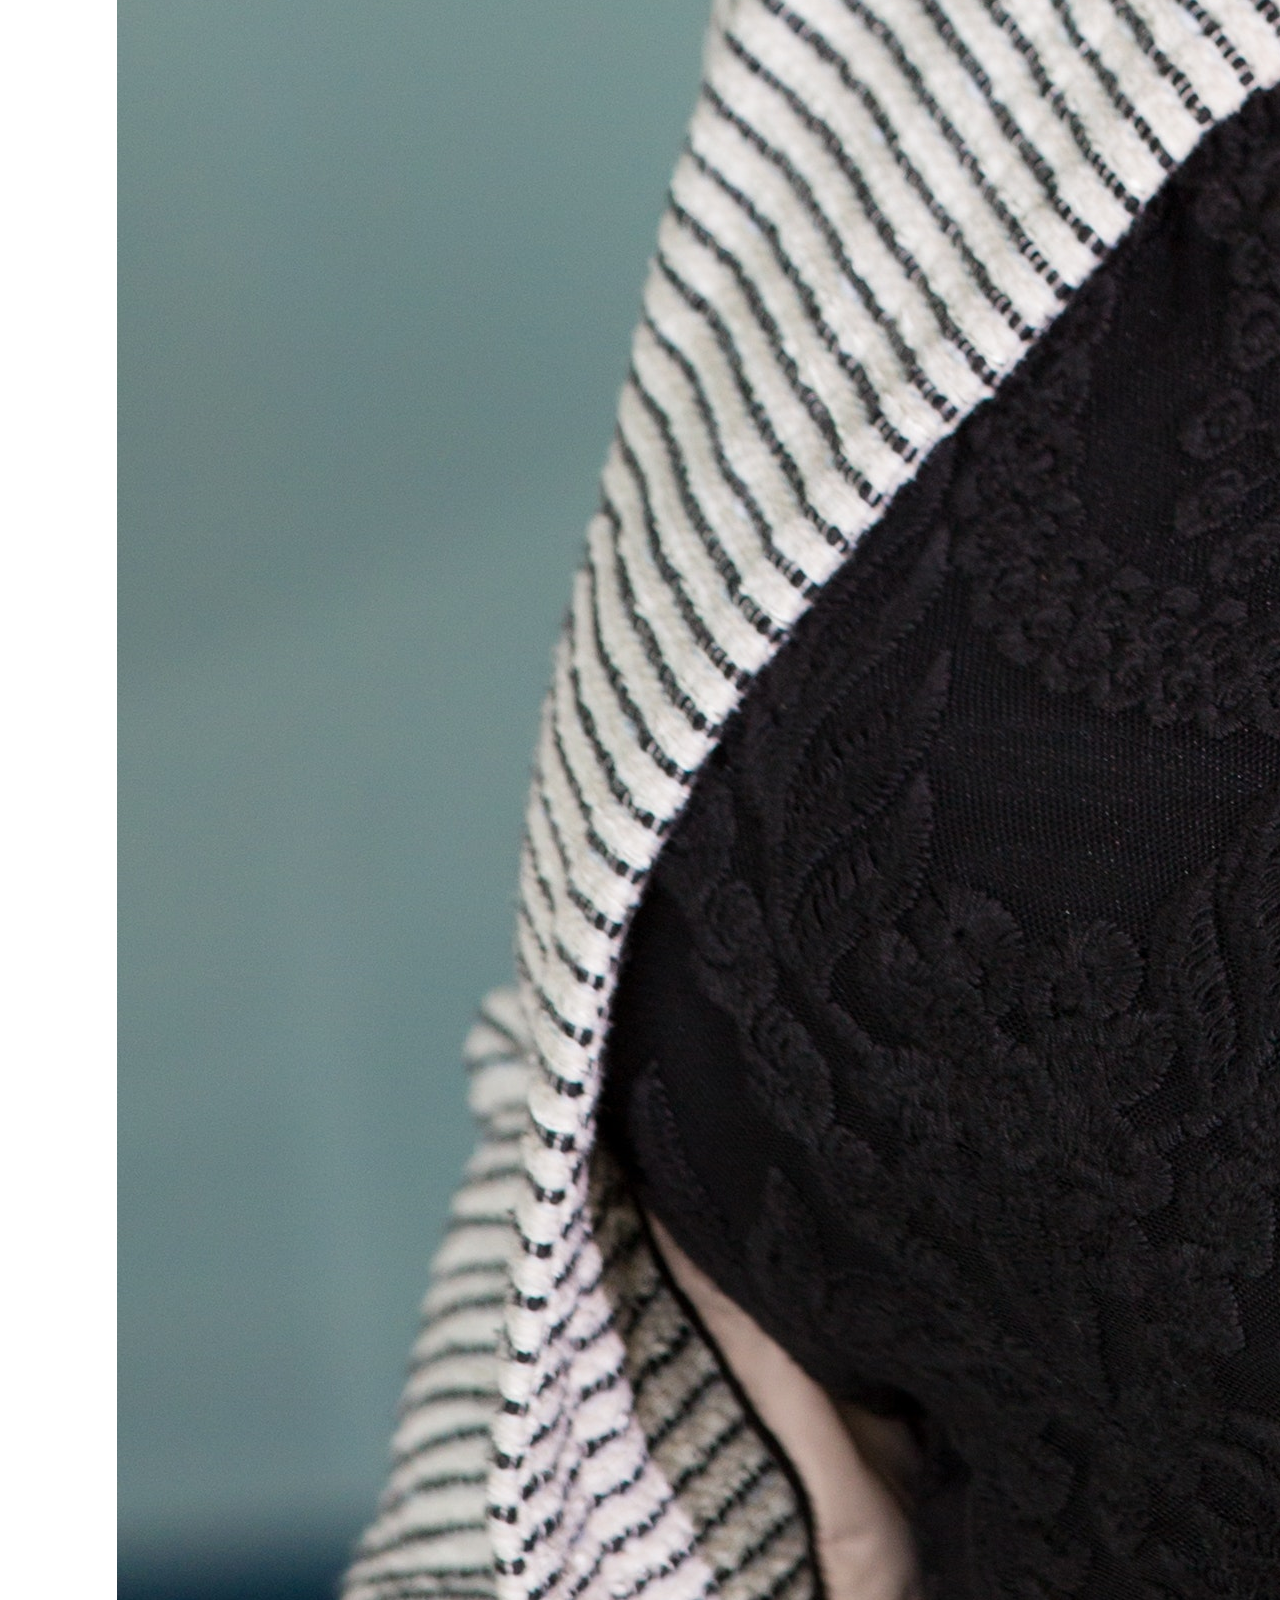
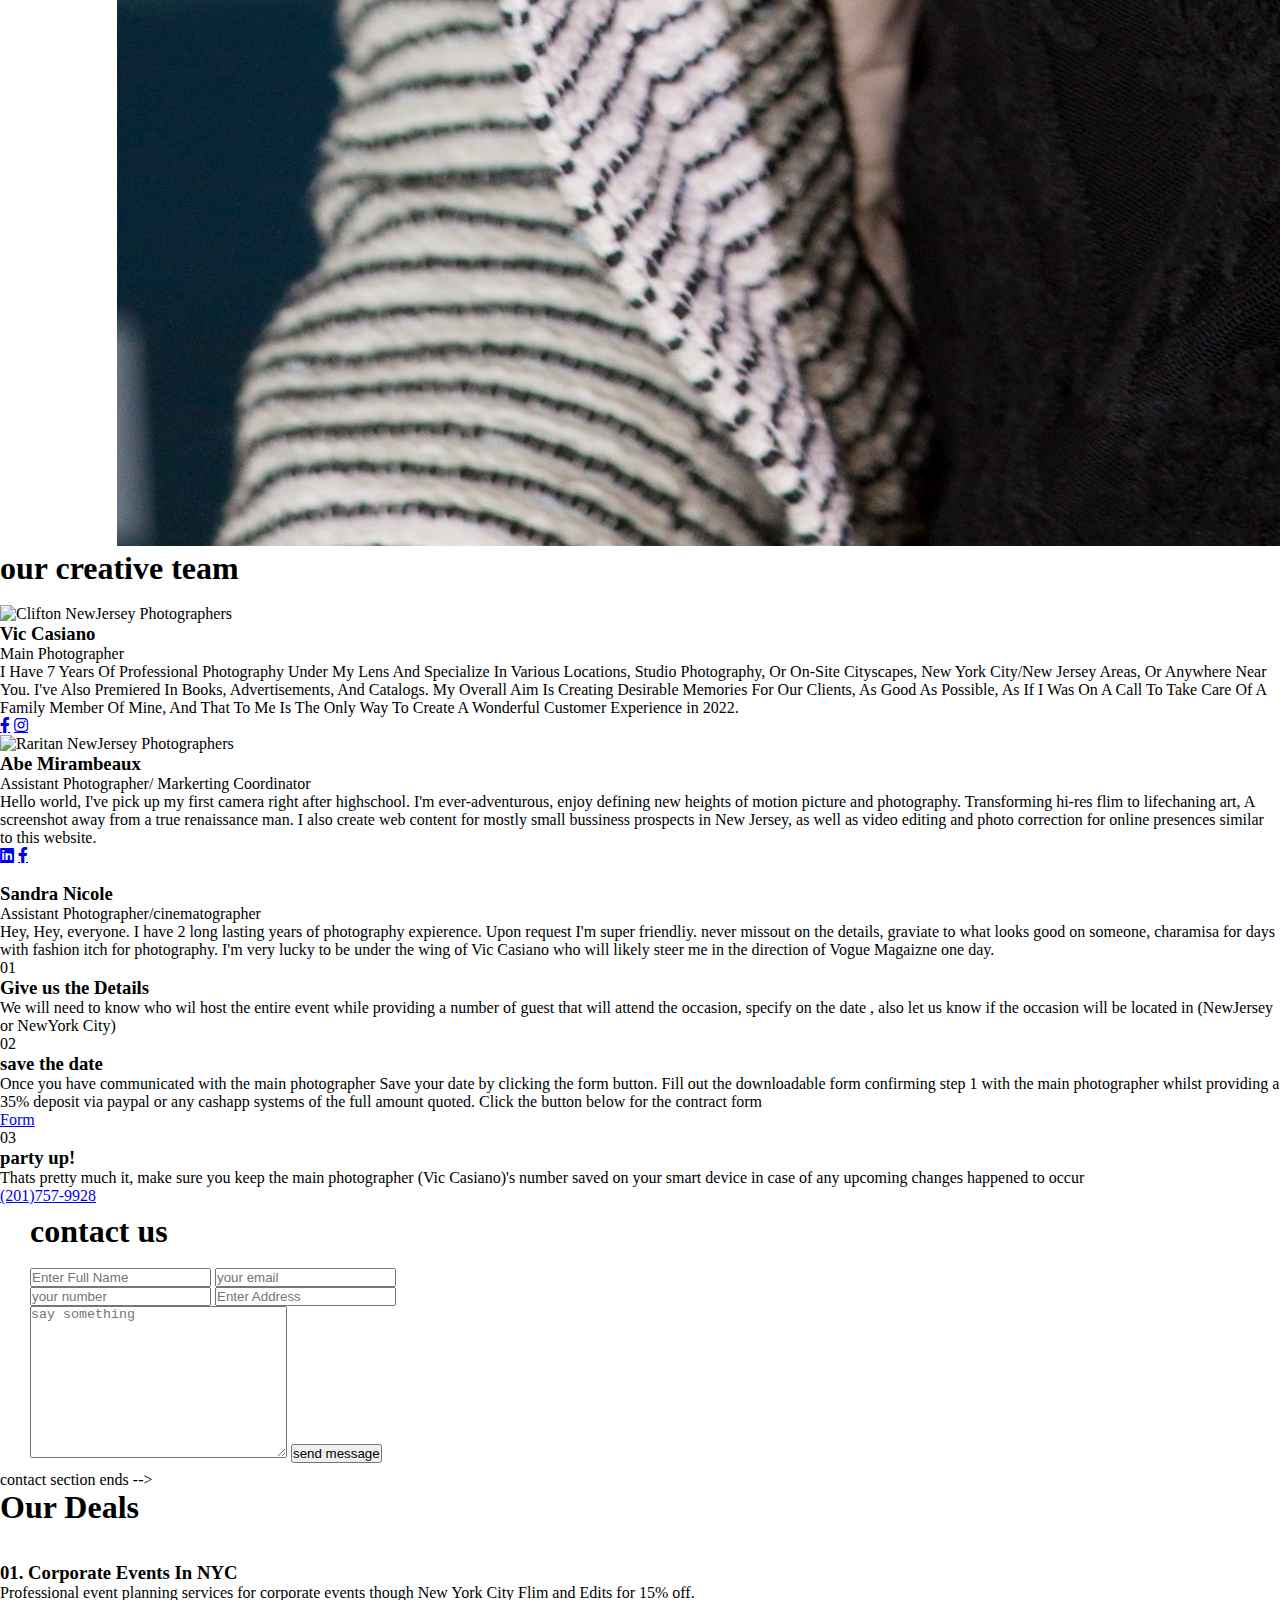
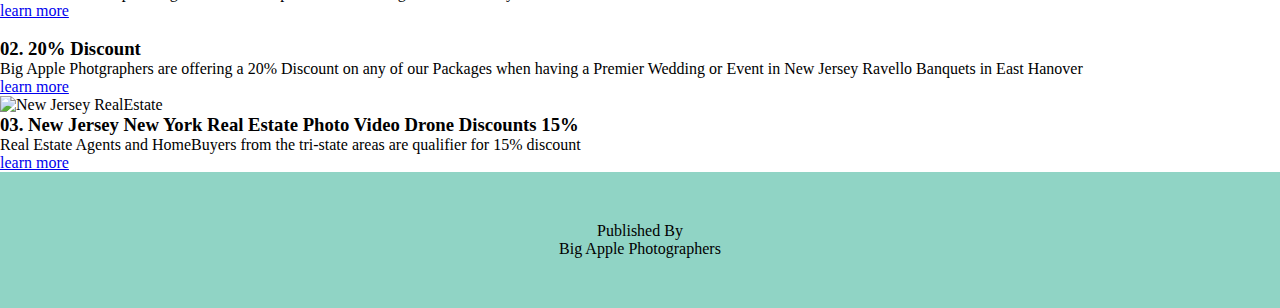
==== commit 8ee63025: "update button text" ====
--- a/index.html
+++ b/index.html
@@ -167,7 +167,7 @@
                 <div class="info">
                     <h3> Indian Weddings</h3>
                     <p>We specailise in many intricate ceremonies</p>
-                    <a href="https://bigapplephotgraphers.netlify.app/windex.html" class="btn">learm more</a>
+                    <a href="https://bigapplephotgraphers.netlify.app/indian.html" class="btn">learn more</a>
                 </div>
             </div>
 
